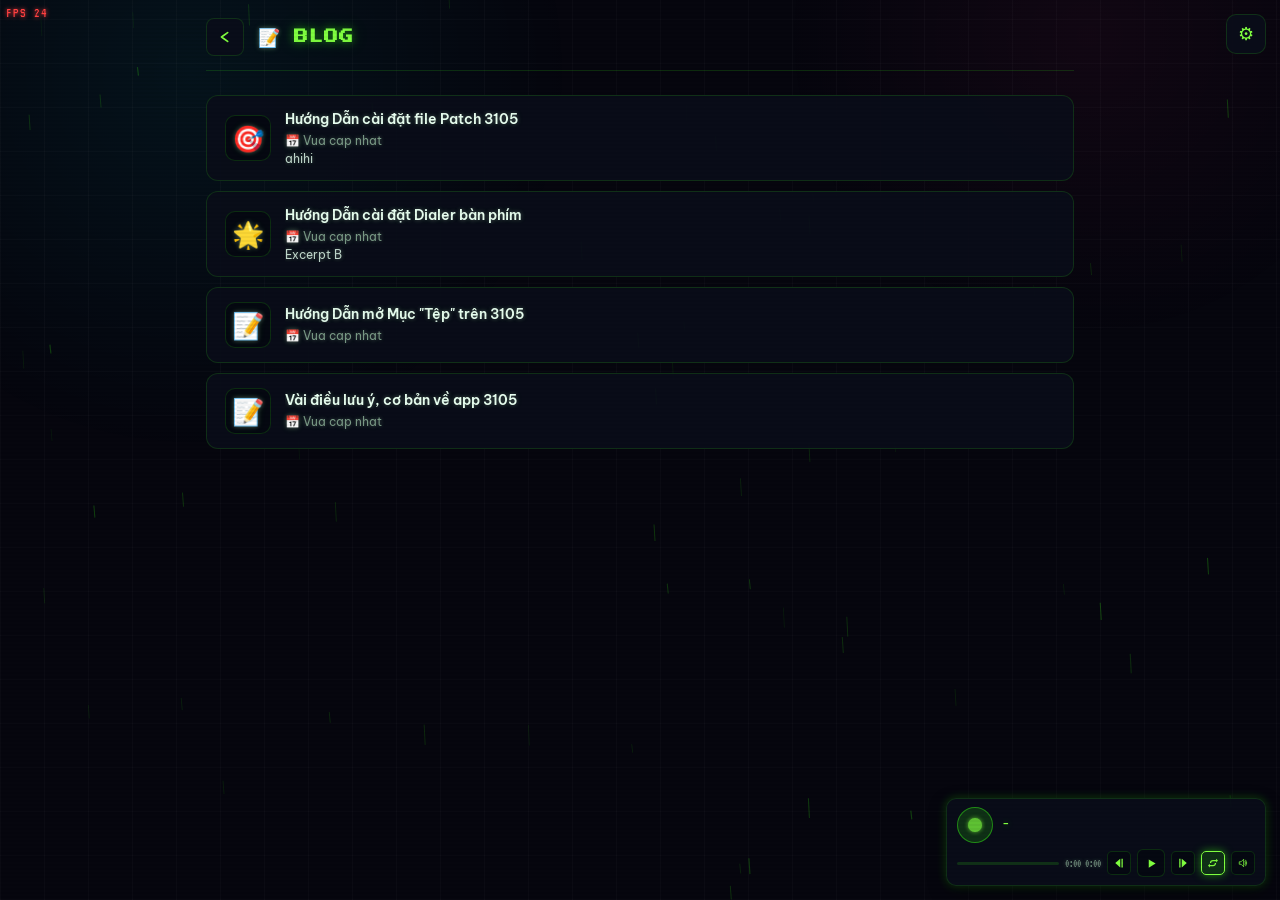
==== public/blog.html @ 77c23a0c "chore: sync local artifacts" ====
<!DOCTYPE html>
<html lang="vi">
<head>
  <base href="./">
  <meta charset="UTF-8" />
  <meta name="viewport" content="width=device-width, initial-scale=1.0" />
  <meta http-equiv="Cache-Control" content="no-store, no-cache, must-revalidate, max-age=0" />
  <title>Blog — 3105 Mod Collection</title>
  <link rel="preconnect" href="https://fonts.googleapis.com" />
  <link href="https://fonts.googleapis.com/css2?family=Press+Start+2P&family=Fira+Code:wght@400;500&family=Be+Vietnam+Pro:wght@300;400;500;600&family=VT323&display=swap" rel="stylesheet" />
  <style>
    /* === FPS overlay widget (đồng bộ style với Front Repo) === */
    #fps-box {
      position: fixed;
      top: 6px;
      left: 6px;
      z-index: 999999;
      padding: 0;
      font-family: 'VT323', 'Fira Code', monospace;
      font-size: 14px;
      line-height: 1;
      color: #39ff14;
      background: transparent;
      border: none;
      pointer-events: none;
      text-shadow: 0 0 4px currentColor;
      letter-spacing: 1px;
      user-select: none;
    }

    /* ============================ CSS VARIABLES ============================ */
    :root {
      --neon: #80ff40;
      --neon-rgb: 57, 255, 20;
      --neon-pink: #ff2d7b;
      --neon-pink-rgb: 255, 45, 123;
      --neon-cyan: #00f0ff;
      --neon-cyan-rgb: 0, 240, 255;
      --neon-yellow: #f0e040;
      --neon-lavender: #b388ff;
      --bg: #06060e;
      --panel: rgba(10, 14, 26, 0.92);
      --panel-alt: rgba(6, 9, 18, 0.96);
      --panel-alpha: 0.92;
      --text: #c0d8cc;
      --text-bright: #e8fff0;
      --muted: #7a9a86;
      --border: rgba(57, 255, 20, 0.15);
      --border-glow: rgba(57, 255, 20, 0.38);
      --shadow: 0 0 14px rgba(0,0,0,0.4), 0 0 28px rgba(var(--neon-rgb),0.08);
    }

    /* ============================ RESET & BASE ============================ */
    *, *::before, *::after { box-sizing: border-box; margin: 0; padding: 0; }
    html { scroll-behavior: smooth; }
    body {
      background: var(--bg);
      color: var(--text);
      font-family: 'Be Vietnam Pro', 'Fira Code', 'Courier New', monospace;
      min-height: 100vh;
      /* text-shadow nhẹ chỉ cho nav/heading; post-body sẽ tự override text-shadow:none */
      text-shadow: 0 0 4px rgba(232,255,240,0.3), 0 0 8px rgba(var(--neon-rgb),0.1);
      overflow-x: hidden;
      position: relative;
    }
    /* Tắt text-shadow cho body khi đang ở chế độ đọc bài viết (post-detail)
       — shadow làm chữ nhỏ 14-16px bị nhòe, khó đọc */
    body.reading-mode { text-shadow: none; }

    /* CRT scanlines */
    body::before {
      content: '';
      position: fixed;
      inset: 0;
      pointer-events: none;
      z-index: 9999;
      background: repeating-linear-gradient(0deg, transparent, transparent 2px, rgba(0, 0, 0, 0.04) 2px, rgba(0, 0, 0, 0.04) 4px);
    }

    /* Background grid */
    body::after {
      content: '';
      position: fixed;
      inset: 0;
      pointer-events: none;
      z-index: 0;
      background:
        repeating-linear-gradient(90deg, rgba(255,255,255,0.025) 0 1px, transparent 1px 44px),
        repeating-linear-gradient(0deg, rgba(255,255,255,0.016) 0 1px, transparent 1px 44px),
        radial-gradient(circle at 15% 8%, rgba(0,240,255,0.06), transparent 28%),
        radial-gradient(circle at 85% 4%, rgba(255,45,123,0.05), transparent 22%);
    }

    /* ============================ RAIN EFFECT ============================ */
    #rain-canvas {
      position: fixed;
      inset: 0;
      pointer-events: none;
      z-index: 1;
    }

    /* ============================ LAYOUT ============================ */
    .page-wrapper {
      position: relative;
      z-index: 2;
      max-width: 900px;
      margin: 0 auto;
      padding: 0 16px 80px;
    }

    /* ============================ HEADER ============================ */
    .page-header {
      display: flex;
      align-items: center;
      gap: 14px;
      padding: 18px 0 14px;
      border-bottom: 1px solid var(--border);
      margin-bottom: 24px;
    }
    .back-btn {
      display: flex;
      align-items: center;
      justify-content: center;
      width: 38px;
      height: 38px;
      border: 1px solid var(--border);
      border-radius: 8px;
      background: var(--panel);
      color: var(--neon);
      cursor: pointer;
      transition: all 0.2s;
      flex-shrink: 0;
      text-decoration: none;
    }
    /* Arrow SVG icon — sits centered inside flex containers. */
    .back-btn .back-arrow,
    .post-back-link .back-arrow {
      display: inline-block;
      flex-shrink: 0;
      color: currentColor;
    }
    /* Tiny nudges for visual baseline alignment with the text next to it. */
    .back-btn .back-arrow { margin-top: -1px; }
    .post-back-link .back-arrow { transform: translateY(1px); }
    .back-btn:hover {
      border-color: var(--neon);
      box-shadow: 0 0 10px rgba(var(--neon-rgb),0.3);
      transform: translateX(-2px);
    }
    .page-title {
      font-family: 'Press Start 2P', monospace;
      font-size: 14px;
      color: var(--neon);
      text-shadow: 0 0 8px rgba(var(--neon-rgb),0.5), 0 0 20px rgba(var(--neon-rgb),0.2);
      letter-spacing: 1px;
    }
    .page-icon {
      font-size: 18px;
      flex-shrink: 0;
    }

    /* ============================ BLOG LIST ============================ */
    .blog-list {
      display: flex;
      flex-direction: column;
      gap: 10px;
    }
    .blog-card {
      display: flex;
      align-items: center;
      gap: 14px;
      padding: 14px 18px;
      background: var(--panel);
      border: 1px solid var(--border);
      border-radius: 12px;
      cursor: pointer;
      transition: all 0.2s;
      text-decoration: none;
      color: inherit;
    }
    .blog-card:hover {
      border-color: var(--border-glow);
      box-shadow: var(--shadow);
      transform: translateX(4px);
      background: rgba(10, 14, 26, 0.98);
    }
    .blog-card-icon {
      font-size: 26px;
      flex-shrink: 0;
      width: 46px;
      height: 46px;
      display: flex;
      align-items: center;
      justify-content: center;
      background: var(--panel-alt);
      border-radius: 10px;
      border: 1px solid var(--border);
    }
    .blog-card-content {
      flex: 1;
      min-width: 0;
    }
    .blog-card-title {
      font-size: 14px;
      font-weight: 600;
      color: var(--text-bright);
      margin-bottom: 5px;
      white-space: nowrap;
      overflow: hidden;
      text-overflow: ellipsis;
    }
    .blog-card-meta {
      display: flex;
      align-items: center;
      gap: 12px;
      font-size: 12px;
      color: var(--muted);
    }
    .blog-card-excerpt {
      font-size: 12px;
      color: var(--text);
      margin-top: 3px;
      white-space: nowrap;
      overflow: hidden;
      text-overflow: ellipsis;
    }
    .blog-card-arrow {
      color: var(--neon);
      font-size: 18px;
      flex-shrink: 0;
      opacity: 0;
      transition: opacity 0.2s;
    }
    .blog-card:hover .blog-card-arrow {
      opacity: 1;
    }

    /* ============================ SINGLE POST ============================ */
    .post-detail {
      background: var(--panel);
      border: 1px solid var(--border);
      border-radius: 14px;
      overflow: hidden;
    }
    .post-header {
      padding: 26px 26px 18px;
      border-bottom: 1px solid var(--border);
      background: linear-gradient(180deg, rgba(var(--neon-rgb),0.04) 0%, transparent 100%);
    }
    .post-title {
      font-family: 'Be Vietnam Pro', 'Fira Code', 'Courier New', monospace;
      font-size: 28px;
      font-weight: 700;
      color: var(--text-bright);
      line-height: 1.35;
      margin-bottom: 10px;
      text-shadow: none;
      letter-spacing: 0.2px;
    }
    .post-meta {
      display: flex;
      align-items: center;
      gap: 14px;
      font-size: 13px;
      font-family: 'Be Vietnam Pro', 'Fira Code', 'Courier New', monospace;
      color: var(--muted);
    }
    .post-back-link {
      display: inline-flex;
      align-items: baseline;
      gap: 6px;
      font-size: 13px;
      font-family: 'Be Vietnam Pro', 'Fira Code', 'Courier New', monospace;
      color: var(--neon);
      text-decoration: none;
      margin-bottom: 14px;
      transition: all 0.2s;
    }
    /* Arrow character ← has descender in fallback fonts that pushes it down —
       pull it up a few pixels so it sits on the same baseline as the text. */
    .post-back-link .back-arrow {
      /* SVG: already styled above. Override the older span version that
         some places might still use. */
      display: inline-block;
      width: 1em;
      line-height: 1;
      transform: translateY(0);
    }
    .post-back-link:hover {
      text-shadow: 0 0 8px rgba(var(--neon-rgb),0.5);
    }
    .post-icon-big {
      font-size: 52px;
      line-height: 1;
      margin-bottom: 14px;
      font-family: 'Be Vietnam Pro', 'Fira Code', 'Courier New', monospace;
    }
      color: var(--muted);
    }
    .post-body {
      padding: 32px 40px 36px;
      line-height: 1.85;
      font-size: 16px;
      font-weight: 400;
      letter-spacing: 0.2px;
      /* KHÔNG dùng text-shadow ở body chính — gây nhòe khó đọc */
      text-shadow: none;
    }
    .post-body > *:first-child { margin-top: 0; }
    .post-body > *:last-child { margin-bottom: 0; }
    /* Khi post.content được paste từ textarea thẳng (không có HTML block),
       text thường bị wrap sát mép trái → bỏ text-indent và cho padding-left
       dư phòng các block chưa được wrap bởi <p> khi user save từ dashboard. */
    .post-body { padding-left: max(40px, 6%); }
    @media (max-width: 600px) {
      .post-body { padding: 22px 18px 26px; }
    }
    .post-body img,
    .post-body figure {
      max-width: 100%;
      height: auto;
      border-radius: 8px;
      border: 1px solid var(--border);
      margin: 18px 0;
      display: block;
    }
    .post-body figure { margin: 22px 0; }
    .post-body figure img { margin: 0; }
    .post-body figcaption {
      margin-top: 8px;
      font-size: 13px;
      color: var(--muted);
      text-align: center;
      font-style: italic;
    }
    .post-body .image-gallery {
      display: grid;
      grid-template-columns: repeat(auto-fit, minmax(220px, 1fr));
      gap: 10px;
      margin: 18px 0;
    }
    .post-body .image-gallery img {
      margin: 0;
      width: 100%;
      object-fit: cover;
      aspect-ratio: 16 / 10;
    }
    .post-hero-img {
      width: 100%;
      max-height: 360px;
      object-fit: cover;
      border-radius: 10px;
      border: 1px solid var(--border);
      margin: 0 0 18px;
      display: block;
      background: var(--panel-alt);
    }
    .post-body h2 {
      color: var(--neon);
      font-size: 19px;
      margin: 28px 0 12px;
      font-weight: 700;
      line-height: 1.35;
      text-shadow: none;
    }
    .post-body h2:first-child { margin-top: 0; }
    .post-body h3 {
      color: var(--neon-cyan);
      font-size: 16px;
      margin: 22px 0 10px;
      font-weight: 600;
      text-shadow: none;
    }
    .post-body h4 {
      color: var(--neon-pink);
      font-size: 15px;
      margin: 18px 0 8px;
      font-weight: 600;
      text-shadow: none;
    }
    .post-body p {
      margin-bottom: 14px;
      color: var(--text-bright);
      text-shadow: none;
    }
    .post-body ul, .post-body ol {
      margin: 12px 0 16px 22px;
    }
    .post-body li {
      margin-bottom: 8px;
      color: var(--text-bright);
      line-height: 1.75;
      text-shadow: none;
    }
    .post-body table {
      width: 100%;
      border-collapse: collapse;
      margin: 16px 0;
      font-size: 14px;
    }
    .post-body th, .post-body td {
      padding: 10px 14px;
      border: 1px solid var(--border);
      text-align: left;
    }
    .post-body th {
      background: rgba(var(--neon-rgb),0.08);
      color: var(--neon);
      font-weight: 600;
    }
    .post-body strong {
      color: var(--neon-yellow);
      font-weight: 600;
    }
    .post-body em {
      color: var(--neon-cyan);
      font-style: italic;
    }
    .post-body a {
      color: var(--neon);
      text-decoration: underline;
      text-underline-offset: 3px;
    }
    .post-body a:hover {
      color: var(--neon-pink);
    }
    .post-body code {
      background: rgba(var(--neon-rgb),0.08);
      color: var(--neon);
      padding: 2px 6px;
      border-radius: 3px;
      font-family: 'Fira Code', 'Courier New', monospace;
      font-size: 14px;
    }
    .post-body pre {
      background: var(--panel-alt);
      border: 1px solid var(--border);
      border-left: 3px solid var(--neon);
      padding: 14px 18px;
      border-radius: 6px;
      overflow-x: auto;
      margin: 14px 0;
    }
    .post-body pre code {
      background: transparent;
      padding: 0;
      color: var(--text-bright);
      font-size: 13px;
    }
    .post-body blockquote {
      border-left: 3px solid var(--neon);
      padding: 10px 16px;
      margin: 14px 0;
      background: rgba(var(--neon-rgb),0.04);
      color: var(--text);
      font-style: italic;
    }

    /* ============================ PAGINATION ============================ */
    .blog-pagination {
      display: flex;
      align-items: center;
      justify-content: center;
      gap: 6px;
      margin-top: 24px;
      padding: 14px;
      border-top: 1px solid var(--border);
    }
    .page-btn {
      min-width: 34px;
      height: 34px;
      display: flex;
      align-items: center;
      justify-content: center;
      padding: 0 10px;
      border: 1px solid var(--border);
      border-radius: 8px;
      background: var(--panel);
      color: var(--text);
      font-size: 12px;
      cursor: pointer;
      transition: all 0.2s;
      text-decoration: none;
    }
    .page-btn:hover, .page-btn.active {
      border-color: var(--neon);
      color: var(--neon);
      box-shadow: 0 0 10px rgba(var(--neon-rgb),0.25);
    }
    .page-btn:disabled {
      opacity: 0.3;
      cursor: not-allowed;
    }

    /* ============================ SETTINGS BUTTON ============================ */
    #settingsBtn {
      position: fixed;
      top: 14px;
      right: 14px;
      z-index: 10000;
      width: 40px;
      height: 40px;
      border: 1px solid var(--border);
      border-radius: 10px;
      background: var(--panel);
      color: var(--neon);
      font-size: 18px;
      cursor: pointer;
      display: flex;
      align-items: center;
      justify-content: center;
      transition: all 0.2s;
    }
    #settingsBtn:hover {
      border-color: var(--neon);
      box-shadow: 0 0 14px rgba(var(--neon-rgb),0.35);
      transform: rotate(30deg);
    }

    /* ============================ SETTINGS MENU ============================ */
    #settingsMenu {
      display: none;
      position: fixed;
      top: 60px;
      right: 14px;
      z-index: 10001;
      width: 250px;
      background: var(--panel);
      border: 1px solid var(--border);
      border-radius: 14px;
      box-shadow: var(--shadow);
      overflow: hidden;
    }
    #settingsMenu.open { display: block; }
    .settings-header {
      display: flex;
      align-items: center;
      justify-content: space-between;
      padding: 12px 14px;
      border-bottom: 1px solid var(--border);
      background: rgba(var(--neon-rgb),0.04);
    }
    .settings-title {
      font-family: 'Press Start 2P', monospace;
      font-size: 12px;
      color: var(--neon);
      text-shadow: 0 0 6px rgba(var(--neon-rgb),0.4);
    }
    .settings-close {
      width: 24px;
      height: 24px;
      border: none;
      background: transparent;
      color: var(--muted);
      cursor: pointer;
      font-size: 14px;
      display: flex;
      align-items: center;
      justify-content: center;
      border-radius: 6px;
      transition: all 0.2s;
    }
    .settings-close:hover {
      color: var(--neon-pink);
      background: rgba(var(--neon-pink-rgb),0.1);
    }
    .settings-body { padding: 6px 0; max-height: 65vh; overflow-y: auto; }
    .settings-group { padding: 10px 14px; border-bottom: 1px solid var(--border); }
    .settings-group:last-child { border-bottom: none; }
    .settings-label {
      display: block;
      font-size: 12px;
      font-weight: 600;
      color: var(--text-bright);
      margin-bottom: 8px;
      text-transform: uppercase;
      letter-spacing: 0.5px;
    }
    .settings-row {
      display: flex;
      align-items: center;
      justify-content: space-between;
      margin-bottom: 8px;
    }
    .settings-row:last-child { margin-bottom: 0; }
    .settings-row-label { font-size: 12px; color: var(--text); }
    .theme-grid { display: grid; grid-template-columns: repeat(4, 1fr); gap: 7px; }
    .theme-btn {
      height: 34px;
      border: 2px solid transparent;
      border-radius: 7px;
      cursor: pointer;
      transition: all 0.2s;
    }
    .theme-btn:hover { transform: scale(1.05); }
    .theme-btn.active { border-color: var(--neon); box-shadow: 0 0 10px rgba(var(--neon-rgb),0.3); }
    input[type="range"] {
      width: 100%;
      height: 5px;
      -webkit-appearance: none;
      appearance: none;
      background: rgba(255,255,255,0.1);
      border-radius: 3px;
      outline: none;
    }
    input[type="range"]::-webkit-slider-thumb {
      -webkit-appearance: none;
      width: 15px;
      height: 15px;
      border-radius: 50%;
      background: var(--neon);
      cursor: pointer;
      box-shadow: 0 0 8px rgba(var(--neon-rgb),0.5);
    }
    .toggle-switch { position: relative; width: 42px; height: 22px; flex-shrink: 0; }
    .toggle-switch input { opacity: 0; width: 0; height: 0; }
    .toggle-slider {
      position: absolute;
      inset: 0;
      background: rgba(255,255,255,0.08);
      border: 1px solid var(--border);
      border-radius: 11px;
      cursor: pointer;
      transition: all 0.2s;
    }
    .toggle-slider::before {
      content: '';
      position: absolute;
      width: 16px;
      height: 16px;
      left: 2px;
      top: 2px;
      background: var(--muted);
      border-radius: 50%;
      transition: all 0.2s;
    }
    .toggle-switch input:checked + .toggle-slider {
      background: rgba(var(--neon-rgb),0.2);
      border-color: var(--neon);
    }
    .toggle-switch input:checked + .toggle-slider::before {
      transform: translateX(20px);
      background: var(--neon);
      box-shadow: 0 0 8px rgba(var(--neon-rgb),0.5);
    }

    /* ============================ NOW PLAYING (blog page mini player) ============================ */
    #mpPlayer {
      position: fixed;
      bottom: 14px;
      right: 14px;
      z-index: 9500;
      display: none;
      flex-direction: column;
      gap: 6px;
      padding: 8px 10px;
      background: var(--panel);
      border: 1px solid var(--border);
      border-radius: 10px;
      box-shadow: 0 6px 18px rgba(0,0,0,0.4), 0 0 10px rgba(var(--neon-rgb), 0.25);
      font-family: 'VT323', monospace;
      color: var(--text);
      min-width: 320px;
      max-width: 380px;
    }
    #mpPlayer:not(.hide) { display: flex; }
    /* 2 rows */
    #mpPlayer .mp-row { display: flex; align-items: center; gap: 8px; }
    #mpPlayer .mp-row-top { gap: 10px; }
    #mpPlayer .mp-row-bot { gap: 6px; }
    /* Disc (vuông cover) — lớn để nổi bật */
    #mpPlayer .mp-disc {
      width: 36px; height: 36px;
      border-radius: 50%;
      background: rgba(var(--neon-rgb), 0.15);
      background-size: cover; background-position: center;
      flex-shrink: 0;
      border: 1px solid rgba(var(--neon-rgb), 0.45);
      position: relative;
      overflow: hidden;
    }
    #mpPlayer .mp-disc::after {
      content: '';
      position: absolute; inset: 30%;
      border-radius: 50%;
      background: var(--neon);
      box-shadow: 0 0 4px var(--neon);
      opacity: 0.7;
      transition: opacity 0.2s;
    }
    #mpPlayer .mp-disc.has-image::after { opacity: 0; }
    #mpPlayer .mp-disc.has-image { border-color: rgba(var(--neon-rgb), 0.7); }
    #mpPlayer.playing .mp-disc { animation: mp-spin 6s linear infinite; }
    @keyframes mp-spin { from { transform: rotate(0deg); } to { transform: rotate(360deg); } }
    /* Info (name + artist) — row 1, còn lại flex */
    #mpPlayer .mp-info { display: flex; flex-direction: column; min-width: 0; line-height: 1.1; flex: 1; }
    #mpPlayer .mp-name {
      font-size: 14px; color: var(--neon);
      text-shadow: 0 0 6px rgba(var(--neon-rgb), 0.4);
      overflow: hidden; text-overflow: ellipsis; white-space: nowrap;
    }
    #mpPlayer .mp-meta {
      font-size: 11px; color: var(--muted);
      overflow: hidden; text-overflow: ellipsis; white-space: nowrap;
    }
    /* Progress bar — row 2, có flex:1 để dãn ra */
    #mpPlayer .mp-bar {
      flex: 1;
      height: 3px;
      background: rgba(var(--neon-rgb), 0.15);
      border-radius: 2px; overflow: hidden;
      flex-shrink: 1;
      min-width: 40px;
    }
    #mpPlayer .mp-bar-fill {
      height: 100%; width: 0;
      background: var(--neon);
      transition: width 0.2s linear;
    }
    #mpPlayer .mp-time {
      font-size: 11px; color: var(--muted);
      white-space: nowrap;
      flex-shrink: 0;
      font-variant-numeric: tabular-nums;
    }
    #mpPlayer .mp-btn {
      width: 24px; height: 24px;
      background: var(--panel-alt);
      border: 1px solid var(--border);
      color: var(--neon);
      border-radius: 5px;
      cursor: pointer;
      display: inline-flex; align-items: center; justify-content: center;
      font-size: 10px; line-height: 1;
      font-family: inherit;
      transition: all 0.15s;
      flex-shrink: 0;
      padding: 0;
    }
    /* Play button (chính) — to hơn */
    #mpPlayer .mp-btn:not(.mp-btn-mini) {
      width: 28px; height: 28px;
      border-radius: 6px;
    }
    #mpPlayer .mp-btn:hover { border-color: var(--neon); box-shadow: 0 0 6px rgba(var(--neon-rgb), 0.4); }
    #mpPlayer .mp-btn[aria-pressed="true"] {
      background: rgba(var(--neon-rgb), 0.15);
      border-color: var(--neon);
      box-shadow: 0 0 8px rgba(var(--neon-rgb), 0.5);
    }
    #mpPlayer .mp-btn svg { width: 10px; height: 10px; fill: currentColor; display: block; }
    #mpPlayer .mp-btn:not(.mp-btn-mini) svg { width: 11px; height: 11px; }
    #mpVolumePanel {
      display: none;
      position: absolute;
      bottom: 100%;
      right: 0;
      margin-bottom: 6px;
      background: var(--panel);
      border: 1px solid var(--border);
      border-radius: 8px;
      box-shadow: 0 4px 14px rgba(0,0,0,0.4);
      padding: 6px 10px;
      min-width: 140px;
      z-index: 9600;
      flex-direction: row;
      align-items: center;
      gap: 6px;
    }
    #mpVolumePanel input[type="range"] {
      flex: 1;
      width: 100px;
      height: 4px;
      -webkit-appearance: none;
      appearance: none;
      background: rgba(var(--neon-rgb), 0.2);
      border-radius: 2px;
      outline: none;
    }
    #mpVolumePanel input[type="range"]::-webkit-slider-thumb {
      -webkit-appearance: none;
      width: 12px; height: 12px;
      border-radius: 50%;
      background: var(--neon);
      cursor: pointer;
      box-shadow: 0 0 6px rgba(var(--neon-rgb), 0.6);
    }
    #mpVolumeRange::-moz-range-thumb {
      width: 12px; height: 12px;
      border-radius: 50%;
      background: var(--neon);
      border: none;
      cursor: pointer;
    }
    #mpVolumeVal {
      font-family: 'VT323', monospace;
      font-size: 13px;
      color: var(--neon);
      min-width: 24px;
      text-align: right;
    }
    /* Show #mpPlayer when blog_audio.js has initialized */
    body.audio-ready #mpPlayer { display: flex !important; }

    #overlay { display: none; position: fixed; inset: 0; z-index: 9998; background: transparent; }
    #overlay.active { display: block; }
  </style>
<script>window.PUBLIC_REPO_SLUG = "demo";
window.PUBLIC_REPO_DATA = {"schemaVersion": 1, "identifier": "com.owen.mod", "name": "Owen Custom Repository", "description": "🎮 Kho lưu trữ các bản tùy chỉnh & tiện ích iOS của Owen. 🔥 Cập nhật thường xuyên ❤️ @owenindahouse", "icon": "assets/icon/repo-icon.png", "accentColor": "#FF3B30", "_shared_screens": ["assets/preview/preview-first.png", "assets/preview/preview-second.png", "assets/preview/preview-third.png", "assets/preview/preview-fourth.png"], "_shared_os_rules": [{"minimum": "17.0", "maximum": "18.7.1"}, {"minimum": "26.0", "maximum": "26.6.1"}, {"minimum": "27.0", "maximum": "27.0"}], "packages": [{"identifier": "owen-trial", "name": "PUBG Ver 4.6 Bản VNG Fixed", "author": "@owenindahouse", "version": "1.0.0", "summary": "✨ Pubg • Bản dùng thử • Trải nghiệm tính năng nâng cao", "password": "2752", "category": "Customization", "tags": ["CUSTOM"], "publishedAt": "2026-09-12T19:33:16.000Z", "icon": "assets/icon/test.png", "banner": "assets/banner/banner_new.png", "screenshots": ["assets/preview/preview-first.png", "assets/preview/preview-second.png", "assets/preview/preview-third.png", "assets/preview/preview-fourth.png"], "download": "packages/PATCH_FREE_V2_VNG.3105", "sha256": "AE94A6651B6121A1CB824A602E1246AE3EDEF4D4D6A90AFEBDCC1700E70E7F7B", "size": 3598855, "supportedOS": [{"minimum": "17.0", "maximum": "18.7.1"}], "featured": true, "isPrivate": false, "description": "🔥 PUBG CUSTOM FREE\n\n✨ TÍNH NĂNG\n\n• Bộ Skin tùy chỉnh\n• Hỗ trợ ngắm & tùy chỉnh súng\n• Dễ Dàng Cài Đặt\n• Thường Xuyên Cập Nhật\n\n⚠️ LƯU Ý QUAN TRỌNG\n\n• Hãy xóa gói tùy chỉnh cũ trước khi áp dụng.\n• Nên sao lưu dữ liệu trước khi cài đặt.\n\n💬 HỖ TRỢ\n\nNếu gặp bất kỳ vấn đề nào, hãy liên hệ @owenindahouse.\nhttps://t.me/owenindahouse_repo để nhận thông báo mới nhất khi update lên app\nHoặc liên hệ admin Mod @Thanhdat1690.\n\n❤️ Chúc bạn chơi game vui vẻ và hãy đón chờ những bản cập nhật tiếp theo!\n", "changelog": "🎉 v1.0.0 — Phát hành lần đầu\n\n✨ Bản thử nghiệm công khai đầu tiên\n\n🛠️ Vui lòng báo lỗi cho @owenindahouse nếu gặp sự cố\n\n⚠️ Đây là phiên bản thử nghiệm ban đầu và có thể vẫn còn một số lỗi.\n"}, {"identifier": "owen-002", "name": "CUSTOM HDR & 120FPS", "author": "@owenindahouse", "version": "1.0.0", "summary": "✨chỉ dành cho người dùng VIỆT NAM - Only for VNG", "password": "2752", "category": "Enhancement", "tags": ["DISPLAY"], "icon": "assets/icon/hdr_120-ngong.png", "banner": "assets/banner/banner.png", "screenshots": ["assets/hdr_120/after.png", "assets/hdr_120/before.png"], "download": "packages/HDR_120FPS.3105", "sha256": "C6A6D2A32925B1BC8F844A3736DE7E3056EE06935E49836F1C89132A25851372", "size": 8200, "supportedOS": [{"minimum": "17.0", "maximum": "18.7.1"}, {"minimum": "26.0", "maximum": "26.6.1"}, {"minimum": "27.0", "maximum": "27.0"}], "featured": true, "isPrivate": false, "description": "⚡ TÙY CHỈNH HIỂN THỊ\n\n⚠️ LƯU Ý QUAN TRỌNG\n\n• Sau khi áp dụng gói vào game không được thay đổi phần ĐỒ HỌA.\n• Muốn về gốc chỉ cần thay đổi ĐỒ HỌA.\n\n💬 HỖ TRỢ\n\nNếu gặp bất kỳ vấn đề nào, hãy liên hệ @owenindahouse.\nhttps://t.me/owenindahouse_repo để nhận thông báo mới nhất khi update lên app\nHoặc liên hệ admin Mod @Thanhdat1690.\n\n❤️ Chúc bạn chơi game vui vẻ và đón chờ những bản cập nhật tiếp theo!\n", "changelog": "🛠️ Vui lòng báo lỗi cho @owenindahouse nếu gặp sự cố. "}, {"identifier": "owen-003", "name": "PUBG Ver 4.6 CUSTOM FOR GLOBAL Fixed", "author": "@owenindahouse", "version": "1.0.0", "summary": "✨ ADVANCED CUSTOM FOR GLOBAL", "password": "2752", "category": "Customization", "tags": ["CUSTOM"], "icon": "assets/icon/global-pubg_global.png", "banner": "assets/banner/banner_new.png", "screenshots": ["assets/preview/preview-first.png", "assets/preview/preview-second.png", "assets/preview/preview-third.png", "assets/preview/preview-fourth.png"], "download": "packages/PATCH_FREE_V2_GLOBAL.3105", "sha256": "059EAA2851EA9C73F7DFC5CFA8273831E4AB42618B64E2AEE5F552111C05DED9", "size": 3598853, "supportedOS": [{"minimum": "17.0", "maximum": "18.7.1"}], "featured": false, "isPrivate": false, "description": "💎 ADVANCED CUSTOM BUILD\n\n╭──────────────────╮\n ✨ FEATURES\n╰──────────────────╯\n\n🔥 Online Compatibility\n🎯 Aim Assistance\n👁️ iPad View\n🚗 Vehicle Enhancement\n⚡ Additional Features\n\n╭──────────────────╮\n ⚠️ IMPORTANT\n╰──────────────────╯\n\n• Remove any previous customization package before applying.\n• Backup your game data before installation.\n\n╭──────────────────╮\n 💬 SUPPORT\n╰──────────────────╯\n\n@owenindahouse\nhttps://t.me/owenindahouse_repo để nhận thông báo mới nhất khi update lên app\nadmin Mod @Thanhdat1690.\n", "changelog": "╭──────────────────╮\n 🚀 FUTURE UPDATE\n╰──────────────────╯\n\n✨ Many new features will be added.\n🔄 Continuous updates and optimizations in future releases.\n\n❤️ Thank you for your support!\n"}, {"identifier": "owen-004", "name": "💫 PUBG Ver 4.6 CUSTOM FOR KR Fixed", "author": "@owenindahouse", "version": "1.0.0", "summary": "✨ ADVANCED CUSTOM 4 KR", "password": "2752", "category": "Customization", "tags": ["CUSTOM"], "icon": "assets/icon/kr-pubg_kr.png", "banner": "assets/banner/banner_new.png", "screenshots": ["assets/preview/preview-first.png", "assets/preview/preview-second.png", "assets/preview/preview-third.png", "assets/preview/preview-fourth.png"], "download": "packages/PATCH_FREE_V2_KR.3105", "sha256": "9EB3B5718382D11973D0FDD1C0E859E9FDAA06B75AD92730A90229A90286BA97", "size": 3598854, "supportedOS": [{"minimum": "17.0", "maximum": "18.7.1"}], "featured": false, "isPrivate": false, "description": "💎 ADVANCED CUSTOM BUILD\n\n╭──────────────────╮\n ✨ FEATURES\n╰──────────────────╯\n\n🔥 Online Compatibility\n🎯 Aim Assistance\n👁️ iPad View\n🚗 Vehicle Enhancement\n⚡ Additional Features\n\n╭──────────────────╮\n ⚠️ IMPORTANT\n╰──────────────────╯\n\n• Remove any previous customization package before applying.\n• Backup your game data before installation.\n\n╭──────────────────╮\n 💬 SUPPORT\n╰──────────────────╯\n\n@owenindahouse\nhttps://t.me/owenindahouse_repo Group Repo Owen\n@Thanhdat1690.\n", "changelog": "╭──────────────────╮\n 🚀 FUTURE UPDATE\n╰──────────────────╯\n\n✨ Many new features will be added.\n🔄 Continuous updates and optimizations in future releases.\n\n❤️ Thank you for your support!\n"}, {"identifier": "owen-005", "name": "Classical Dialer", "author": "@owenindahouse", "version": "1.0.0", "summary": "✨ Giao diện bàn phím cổ điển • Classic Dialer", "category": "Customization", "tags": ["Dialer"], "icon": "assets/icon/Classic_dialer.png", "banner": "assets/banner/banner.png", "screenshots": ["assets/dialer/Classic_dialer/Classic_dialer.png", "assets/dialer/Classic_dialer/dark.png", "assets/dialer/Classic_dialer/light.png", "assets/dialer/Classic_dialer/pass.png"], "download": "packages/Classical_dialer.3105pass", "sha256": "3557A840CF720126142E7EE07AEC5AA10754AEE6F59DE7ABF66807195D1C85C3", "size": 829136, "supportedOS": [{"minimum": "17.0", "maximum": "18.7.1"}, {"minimum": "26.0", "maximum": "26.6.1"}, {"minimum": "27.0", "maximum": "27.0"}], "featured": true, "isPrivate": false, "description": "✨ TÍNH NĂNG NỔI BẬT / FEATURES\n\n• Giao diện bàn phím gọi điện mang phong cách hoài cổ.\n• Thiết kế tối giản, phím bấm rõ ràng và dễ nhìn.\n• Tương thích tốt với chế độ sáng/tối (Light/Dark mode).\n\n⚠️ LƯU Ý QUAN TRỌNG / IMPORTANT NOTES\n\n• Hãy mở bàn phím điện thoại lên trước và nhấn 1 vài phím\n• Sau đó, vào 3105 mở Setting ở góc bên phải trên cùng\n• Nhấn vào mục \"Lấy dữ liệu Dialer\" -> hiện Đã lấy\n• Quay lại mục đã cài, nhấn vào Dialer đã tải về chọn \"Áp dụng Dialer\"\n• Muốn quay về mặc định thì nhấn \"Khôi phục Dialer gốc\"\n───────────────\n• First, open your phone's dialpad and press a few keys.\n• Then, open the 3105 app and tap Settings in the top-right corner.\n• Tap on \"Fetch Dialer Data\" -> it will display \"Fetched\" (or \"Data Fetched\").\n• Go back to the installed items section, select the downloaded Dialer, and tap \"Apply Dialer\".\n• To return to the default look, simply tap \"Restore Original Dialer\".\n\n💬 HỖ TRỢ / SUPPORT\n\nNếu gặp bất kỳ vấn đề nào về hiển thị, hãy liên hệ @owenindahouse.\nContact me @owenindahouse if you encounter any display issues.\nhttps://t.me/owenindahouse_repo Group Repo Owen\n❤️ Cảm ơn bạn đã sử dụng. Đừng quên đón chờ những bản cập nhật tiếp theo!\nThank you for using this theme. Stay tuned for future updates!\n", "changelog": "🎉 v1.0.0 — Phát hành lần đầu."}, {"identifier": "owen-006", "name": "Basic B&W Circle Dialer", "author": "@owenindahouse", "version": "1.0.0", "summary": "✨ Giao diện Vòng Cơ bản • Circle Cover Dialer", "category": "Customization", "tags": ["Dialer"], "publishedAt": "2026-09-02T09:00:00.000Z", "icon": "assets/icon/Basic_Circle.png", "banner": "assets/banner/banner.png", "screenshots": ["assets/dialer/Basic_Circle/bs_dark.png", "assets/dialer/Basic_Circle/bs_light.png", "assets/dialer/Basic_Circle/bs_pass.png"], "download": "packages/Basic_CircleB&W.3105pass", "sha256": "BA91799564D04544CFF874C897273037AA4717456A93B7A70798CBEFEE97AAF8", "size": 406950, "supportedOS": [{"minimum": "17.0", "maximum": "18.7.1"}, {"minimum": "26.0", "maximum": "26.6.1"}, {"minimum": "27.0", "maximum": "27.0"}], "featured": true, "isPrivate": false, "description": "✨ TÍNH NĂNG NỔI BẬT / FEATURES\n\n• Giao diện bàn phím gọi điện mang phong Tối giản, hiện đại.\n• Thiết kế tối giản, phím bấm rõ ràng và dễ nhìn.\n• Tương thích tốt với chế độ sáng/tối (Light/Dark mode).\n\n⚠️ LƯU Ý QUAN TRỌNG / IMPORTANT NOTES\n\n• Hãy mở bàn phím điện thoại lên trước và nhấn 1 vài phím\n• Sau đó, vào 3105 mở Setting ở góc bên phải trên cùng\n• Nhấn vào mục \"Lấy dữ liệu Dialer\" -> hiện Đã lấy\n• Quay lại mục đã cài, nhấn vào Dialer đã tải về chọn \"Áp dụng Dialer\"\n• Muốn quay về mặc định thì nhấn \"Khôi phục Dialer gốc\"\n───────────────\n• First, open your phone's dialpad and press a few keys.\n• Then, open the 3105 app and tap Settings in the top-right corner.\n• Tap on \"Fetch Dialer Data\" -> it will display \"Fetched\" (or \"Data Fetched\").\n• Go back to the installed items section, select the downloaded Dialer, and tap \"Apply Dialer\".\n• To return to the default look, simply tap \"Restore Original Dialer\".\n\n💬 HỖ TRỢ / SUPPORT\n\nNếu gặp bất kỳ vấn đề nào về hiển thị, hãy liên hệ @owenindahouse.\nContact me @owenindahouse if you encounter any display issues.\nhttps://t.me/owenindahouse_repo Group Repo Owen\n❤️ Cảm ơn bạn đã sử dụng. Đừng quên đón chờ những bản cập nhật tiếp theo!\nThank you for using this theme. Stay tuned for future updates!\n", "changelog": "🎉 v1.0.0 — Phát hành lần đầu."}, {"identifier": "owen-007", "name": "Dual Horizontal Dialer", "author": "@owenindahouse", "version": "1.0.0", "summary": "✨ Giao diện Bình Mình và Hoàng Hôn • DayBreak Dialer", "category": "Customization", "tags": ["Dialer"], "icon": "assets/icon/dual_horizon.png", "banner": "assets/banner/banner.png", "screenshots": ["assets/preview/preview-first.png", "assets/preview/preview-second.png", "assets/preview/preview-third.png", "assets/preview/preview-fourth.png"], "download": "packages/Dual_Horizon.3105pass", "sha256": "48807D528F2CF645C6B726A911C242FE4E826295C9076E1660D9C5D4788229EB", "size": 928132, "supportedOS": [{"minimum": "17.0", "maximum": "18.7.1"}, {"minimum": "26.0", "maximum": "26.6.1"}, {"minimum": "27.0", "maximum": "27.0"}], "featured": true, "isPrivate": false, "description": "✨ TÍNH NĂNG NỔI BẬT / FEATURES\n\n• Giao diện bàn phím gọi điện mang phong cách Bình minh và chiều tà.\n• Thiết kế tối giản, phím bấm rõ ràng và dễ nhìn.\n• Tương thích tốt với chế độ sáng/tối (Light/Dark mode).\n\n⚠️ LƯU Ý QUAN TRỌNG / IMPORTANT NOTES\n\n• Hãy mở bàn phím điện thoại lên trước và nhấn 1 vài phím\n• Sau đó, vào 3105 mở Setting ở góc bên phải trên cùng\n• Nhấn vào mục \"Lấy dữ liệu Dialer\" -> hiện Đã lấy\n• Quay lại mục đã cài, nhấn vào Dialer đã tải về chọn \"Áp dụng Dialer\"\n• Muốn quay về mặc định thì nhấn \"Khôi phục Dialer gốc\"\n───────────────\n• First, open your phone's dialpad and press a few keys.\n• Then, open the 3105 app and tap Settings in the top-right corner.\n• Tap on \"Fetch Dialer Data\" -> it will display \"Fetched\" (or \"Data Fetched\").\n• Go back to the installed items section, select the downloaded Dialer, and tap \"Apply Dialer\".\n• To return to the default look, simply tap \"Restore Original Dialer\".\n\n💬 HỖ TRỢ / SUPPORT\n\nNếu gặp bất kỳ vấn đề nào về hiển thị, hãy liên hệ @owenindahouse.\nContact me @owenindahouse if you encounter any display issues.\nhttps://t.me/owenindahouse_repo Group Repo Owen\n❤️ Cảm ơn bạn đã sử dụng. Đừng quên đón chờ những bản cập nhật tiếp theo!\nThank you for using this theme. Stay tuned for future updates!\n", "changelog": "🎉 v1.0.0 — Phát hành lần đầu."}, {"identifier": "owen-009", "name": "Phụ Nữ Gất iu Dialer", "author": "@owenindahouse", "version": "1.0.0", "summary": "✨ Giao diện phím Hồng Pinkchilling • Pink Dialer", "category": "Customization", "tags": ["Dialer"], "publishedAt": "2026-09-06T11:00:00.000Z", "icon": "assets/icon/F&B_pink.png", "banner": "assets/banner/banner.png", "screenshots": ["assets/dialer/B&F_Pink/B&F_dark.png", "assets/dialer/B&F_Pink/B&F_light.png"], "download": "packages/Flower&Butterfly_Pink.3105pass", "sha256": "57EDB20E5572705C4A822F26DF41AC44EF95FAA52757DE0A6CDD836BA3BD67D1", "size": 1052199, "supportedOS": [{"minimum": "17.0", "maximum": "18.7.1"}, {"minimum": "26.0", "maximum": "26.6.1"}, {"minimum": "27.0", "maximum": "27.0"}], "featured": true, "isPrivate": false, "description": "✨ TÍNH NĂNG NỔI BẬT / FEATURES\n\n• Giao diện bàn phím gọi điện mang phong cách PinkPink.\n• Thiết kế nổi bật, phím bấm rõ ràng và dễ nhìn.\n• Tương thích tốt với chế độ sáng/tối (Light/Dark mode).\n\n⚠️ LƯU Ý QUAN TRỌNG / IMPORTANT NOTES\n\n• Hãy mở bàn phím điện thoại lên trước và nhấn 1 vài phím\n• Sau đó, vào 3105 mở Setting ở góc bên phải trên cùng\n• Nhấn vào mục \"Lấy dữ liệu Dialer\" -> hiện Đã lấy\n• Quay lại mục đã cài, nhấn vào Dialer đã tải về chọn \"Áp dụng Dialer\"\n• Muốn quay về mặc định thì nhấn \"Khôi phục Dialer gốc\"\n───────────────\n• First, open your phone's dialpad and press a few keys.\n• Then, open the 3105 app and tap Settings in the top-right corner.\n• Tap on \"Fetch Dialer Data\" -> it will display \"Fetched\" (or \"Data Fetched\").\n• Go back to the installed items section, select the downloaded Dialer, and tap \"Apply Dialer\".\n• To return to the default look, simply tap \"Restore Original Dialer\".\n\n💬 HỖ TRỢ / SUPPORT\n\nNếu gặp bất kỳ vấn đề nào về hiển thị, hãy liên hệ @owenindahouse.\nContact me @owenindahouse if you encounter any display issues.\nhttps://t.me/owenindahouse_repo Group Repo Owen\n❤️ Cảm ơn bạn đã sử dụng. Đừng quên đón chờ những bản cập nhật tiếp theo!\nThank you for using this theme. Stay tuned for future updates!\n", "changelog": "🎉 v1.0.0 — Phát hành lần đầu."}, {"identifier": "owen-001", "name": "PUBG ALL IN ONE Ver4.6  (VNG,KR,GL)", "author": "@owenindahouse", "version": "4.6.0", "summary": "1 Patch dùng được cho 3 server/ 1 Patch for 3 Server", "password": "0604", "category": "Customization", "tags": ["CUSTOM"], "publishedAt": "2026-09-12T19:42:16.000Z", "icon": "assets/icon/New_ver46/new_4_6.png", "banner": "assets/banner/banner_new.png", "screenshots": ["assets/preview/preview-first.png", "assets/preview/preview-second.png", "assets/preview/preview-third.png", "assets/preview/preview-fourth.png"], "download": "packages/PATCH_V2_FREE_3_SERVER.3105", "sha256": "8CA9141683C9BBE4CDF372736B6A5A26E34FEFDD20B482BA201693E6011F76AB", "size": 3599691, "supportedOS": [{"minimum": "17.0", "maximum": "18.7.1"}], "featured": true, "isPrivate": false, "description": "ĐÃ UPDATED LẠI FILE, MỌI NGƯỜI CÓ THỂ CÀI ĐẶT HOẶC UPDATE ĐỂ TẢI XUỐNG FILE MỚI\nHAS BEEN UPDATED NEW FILE, PLS INSTALL OR PRESS UPDATE BUTTON TO DOWNLOAD NEW FILE\n\n🔥1 Patch chơi được cả 3 server VNG - GLOBAL - KR\n🔥1 Patch For 3 server VNG - GLOBAL - KR\n\n     🔥Chỉ việc áp dụng patch là xong, không cần tải 3 patch khác nhau.\n     🔥 Bypass Online \n     🎯 Hỗ trợ ngắm tùy chỉnh/ Aim Bot\n     👁️ iPad View\n     🚗 Tùy chỉnh tốc độ xe/ increase Speed Car\n     ⚡ Nhiều tính năng nâng cao khác/ More another Feature\n     \n     \n     ╭──────────────────╮\n      ⚠️ LƯU Ý QUAN TRỌNG\n     ╰──────────────────╯\n     \n     • Hãy xóa gói mod cũ,clear data trước khi áp dụng.\n     • Nên sao lưu dữ liệu trước khi cài đặt.\n     \n     ╭──────────────────╮\n      💬 HỖ TRỢ\n     ╰──────────────────╯\n     \n     @owenindahouse\nhttps://t.me/owenindahouse_repo Group Repo Owen\nadmin mod: @Thanhdat1690\n     \n❤️ Cảm ơn bạn đã ủng hộ!\n", "changelog": "🎉 v4.6.0 — Phiên bản 4.6 mới nhất đã được cập nhật"}, {"identifier": "owen-000", "name": "TEST", "author": "@owenindahouse", "version": "1.0.0", "summary": "✨ Pubg • Bản dùng thử • Trải nghiệm tính năng nâng cao", "password": "2752", "category": "Customization", "tags": ["CUSTOM"], "publishedAt": "2026-09-16T09:04:37.000Z", "icon": "assets/icon/zakaryaxOwen_logo.png", "banner": "assets/banner/banner_new.png", "screenshots": ["assets/preview/preview-first.png", "assets/preview/preview-second.png", "assets/preview/preview-third.png", "assets/preview/preview-fourth.png"], "download": "packages/PATCH_COOP_ZAKARYA_-_OWEN_2.3105", "sha256": "E7B705EF7AC4CEE4324C5B0D9E702A86124920ACE92B490EA830F4721B84416F", "size": 86610, "supportedOS": [{"minimum": "17.0", "maximum": "18.7.1"}, {"minimum": "26.0", "maximum": "26.6.1"}, {"minimum": "27.0", "maximum": "27.0"}], "featured": true, "isPrivate": false, "description": "téttt", "changelog": "🎉 v1.0.0 — Phát hành lần đầu"}], "blog": [{"id": 1, "icon": "🎯", "title": "Hướng Dẫn cài đặt file Patch 3105", "date": "Vua cap nhat", "excerpt": "ahihi", "content": "<p></p><h2>Các bước cài đặt file 3105</h2><h3>Bước 1: </h3><p>Mở ứng dụng 3105 và vào mục \"Đã cài\"</p><h3>Bước 2: </h3><p>Nhấn vào dấu \"+\" bên góc phải ứng dụng 3105 và chọn \"nhập 3105\"</p><h3>Bước 3: </h3><p>Chọn file patch 3105 đã tải về và bấm \"Mở\"</p><h3>Bước 4: </h3><p>Chọn vào file Patch vừa nhập, nhấn \"áp dụng Patch\"</p><p><strong>Lưu ý:</strong> Hãy khôi phục gốc và xóa patch cũ trước khi áp dụng patch mới.</p><p></p>", "image": "", "images": []}, {"id": 2, "icon": "🌟", "title": "Hướng Dẫn cài đặt Dialer bàn phím", "date": "Vua cap nhat", "excerpt": "Excerpt B", "content": "<p></p><h2>Các bước cài đặt bàn phím trên 3105</h2><h3>Bước 1: </h3><p>Ở Trang chủ của ứng dụng 3105, nhấn vào nút cài đặt (hình bánh răng) góc phải.</p><h3>Bước 2: </h3><p>Một Popup sẽ hiện ra và hãy kéo xuống đến Dialer, sau đó nhấn vào \"Lấy dữ liệu Dialer\"</p><h3>Bước 3: </h3><p>Nếu thành công sẽ hiện dấu tick xanh với dòng chữ \"Đã lấy\", sau đó nhấn \"Xong\"</p><h3>Bước 4: </h3><p>Nếu không thành công hãy ra mở bàn phím cuộc gọi trên iPhone và nhấn một vài phím, sau đó quay lại bước 2.</p><h3>Bước 5: </h3><p>Vào phần Nguồn và chọn bản Dialer mà mình thích ở các Repo, sau đó nhấn \"Cài đặt\".</p><h3>Bước 6: </h3><p>Vào phần Đã cài, nhấn vào patch Dialer mới được tải xuống, áp dụng Patch và kiểm tra kết quả.</p><p><strong>Lưu ý:</strong> Với các file 3105pass riêng lẻ hãy cài đặt theo cách thủ công (xem Blog Hướng dẫn cài đặt file 3105).</p><p></p>", "image": "", "images": [], "hidden": false}, {"id": 3, "icon": "📝", "title": "Hướng Dẫn mở Mục \"Tệp\" trên 3105", "date": "Vua cap nhat", "excerpt": "", "content": "<p></p><h2>Các bước mở mục Tệp trên 3105</h2><h3>Bước 1: </h3><p>Tại trang chủ của ứng dụng 3105, chọn vào bánh răng góc phải trên cùng của ứng dụng.</p><h3>Bước 2: </h3><p>Nhấn vào \"Cài đặt\", sau đó bật tính năng \"Tùy chọn nhà phát triển\", bấm \"Xong\".</p><p> Từ giờ các bạn đã có thể truy cập vào sandbox các ứng dụng thông qua \"Tệp\"</p><p></p>", "image": "", "images": [], "hidden": false}, {"id": 4, "icon": "📝", "title": "Vài điều lưu ý, cơ bản về app 3105", "date": "Vua cap nhat", "excerpt": "", "content": "<p></p><h2>Các điều cần lưu ý khi sử dụng ứng dụng 3105</h2><ul><li>Không tự tiện cài các file 3105 không rõ nguồn gốc hoặc uy tín, tránh gây ảnh hưởng đến tài khoản hoặc ứng dụng được áp dụng sửa đổi.</li><li>3105 hiện tại vẫn chưa hoàn thiện và sẽ còn một vài lỗi nhỏ, tác giả Yangjii sẽ fix vào các bản cập nhật sắp tới.</li><li>3105 sẽ không dừng lại ở đây mà sẽ tiếp tục phát triển các tính năng khác trong tương lai, mở rộng phạm vi sandbox hoặc file hệ thống có thể áp dụng.</li></ul><p></p>", "image": "", "images": [], "hidden": false}]};
window.PUBLIC_REPO_OWNER = true;
window.PUBLIC_REPO_OWNER_GITHUB = "NgynKhoa";
window.PUBLIC_REPO_NAME = "3105-repo";
window.PUBLIC_MODE = true;
</script>
</head>
<body>
  <canvas id="rain-canvas"></canvas>
  <div id="fps-box">FPS: --</div>

  <!-- Settings Button -->
  <button id="settingsBtn" title="Cai dat">&#9881;</button>

  <!-- Settings Menu -->
  <div id="settingsMenu">
    <div class="settings-header">
      <span class="settings-title">SETTINGS</span>
      <button class="settings-close" id="closeSettings">&#10005;</button>
    </div>
    <div class="settings-body">
      <!--
        Theme color picker đã bị ẩn theo yêu cầu của user:
        "người dùng không thể tùy chỉnh ảnh theme nhé chỉ có thể đổi
         Darkmode và lightmode thôi không được đổi ảnh theme và màu
         theme trong setting."
        Giữ lại markup commented-out để dễ khôi phục nếu sau này cần.
      -->
      <div class="settings-group" style="display:none;" aria-hidden="true">
        <span class="settings-label">Mau Theme</span>
        <div class="theme-grid" id="themeGrid">
          <button class="theme-btn active" data-theme="green" style="background:linear-gradient(135deg,#80ff40,#39ff14);" title="Green"></button>
          <button class="theme-btn" data-theme="cyan" style="background:linear-gradient(135deg,#00f0ff,#0099cc);" title="Cyan"></button>
          <button class="theme-btn" data-theme="pink" style="background:linear-gradient(135deg,#ff2d7b,#cc1155);" title="Pink"></button>
          <button class="theme-btn" data-theme="lavender" style="background:linear-gradient(135deg,#b388ff,#7744dd);" title="Lavender"></button>
          <button class="theme-btn" data-theme="yellow" style="background:linear-gradient(135deg,#f0e040,#ccbb00);" title="Yellow"></button>
          <button class="theme-btn" data-theme="red" style="background:linear-gradient(135deg,#ff4444,#cc0000);" title="Red"></button>
          <button class="theme-btn" data-theme="orange" style="background:linear-gradient(135deg,#ff8800,#cc5500);" title="Orange"></button>
          <button class="theme-btn" data-theme="white" style="background:linear-gradient(135deg,#ffffff,#cccccc);" title="White"></button>
        </div>
      </div>
      <div class="settings-group">
        <span class="settings-label">Hieu ung Mua</span>
        <div class="settings-row">
          <span class="settings-row-label">Bat Mua</span>
          <label class="toggle-switch"><input type="checkbox" id="toggleRain" checked><span class="toggle-slider"></span></label>
        </div>
        <div class="settings-row">
          <span class="settings-row-label">Mua Nang</span>
          <label class="toggle-switch"><input type="checkbox" id="toggleHeavyRain"><span class="toggle-slider"></span></label>
        </div>
      </div>
      <div class="settings-group">
        <span class="settings-label">Che do Hien thi</span>
        <div class="settings-row">
          <span class="settings-row-label">Dark Mode</span>
          <label class="toggle-switch"><input type="checkbox" id="toggleDarkMode" checked><span class="toggle-slider"></span></label>
        </div>
      </div>
      <div class="settings-group">
        <span class="settings-label">Do Trong Suot</span>
        <input type="range" id="rangeTransparency" min="0" max="100" value="92">
      </div>
    </div>
  </div>

  <div id="overlay"></div>

  <div class="page-wrapper">
    <header class="page-header">
      <a href="/" class="back-btn" title="Quay lai"><svg class="back-arrow" viewBox="0 0 16 16" width="14" height="14" aria-hidden="true"><path d="M11 3 L4 8 L11 13" fill="none" stroke="currentColor" stroke-width="2" stroke-linecap="round" stroke-linejoin="round"/></svg></a>
      <span class="page-icon">&#128221;</span>
      <h1 class="page-title">BLOG</h1>
    </header>

    <div id="blogContent"></div>
  </div>

  <script>
    // ====================== FPS Counter (gộp chung 1 box duy nhất) ======================
    (function () {
      // Bỏ qua nếu đã có #fps-box từ markup tĩnh <div id="fps-box"> ở body
      let box = document.getElementById('fps-box');
      if (!box) {
        box = document.createElement('div');
        box.id = 'fps-box';
        box.title = 'FPS';
        document.body.appendChild(box);
      }
      var alpha = 0.1;
      var lastTime = performance.now();
      var smoothedFps = 60;
      var lastTextUpdate = 0;

      function loop(now) {
        var dt = now - lastTime;
        lastTime = now;
        if (dt > 0) {
          // EMA smoothing với alpha=0.1 → phản hồi nhanh nhưng ổn định
          var instant = 1000 / dt;
          smoothedFps = smoothedFps + alpha * (instant - smoothedFps);
        }
        if (now - lastTextUpdate >= 200) {
          // Clamp về [0, 144] để tránh hiển thị 600+ khi tab inactive rồi refocus
          var fps = Math.max(0, Math.min(144, Math.round(smoothedFps)));
          var color = fps >= 55 ? '#39ff14' : fps >= 30 ? '#ffdd00' : '#ff4040';
          box.style.color = color;
          box.textContent = 'FPS ' + fps;
          lastTextUpdate = now;
        }
        requestAnimationFrame(loop);
      }
      requestAnimationFrame(loop);
    })();

    // ====================== Rain Effect ======================
    const canvas = document.getElementById('rain-canvas');
    const ctx = canvas.getContext('2d');
    let drops = [];
    let rainEnabled = true;
    let heavyRain = false;
    let rainOpacity = 0.5;

    function resizeCanvas() {
      canvas.width = window.innerWidth;
      canvas.height = window.innerHeight;
    }
    resizeCanvas();
    window.addEventListener('resize', resizeCanvas);

    class Drop {
      constructor() {
        this.reset();
        this.y = Math.random() * canvas.height;
      }
      reset() {
        this.x = Math.random() * canvas.width;
        this.y = heavyRain ? -20 : -10;
        this.len = heavyRain ? Math.random() * 30 + 20 : Math.random() * 15 + 8;
        this.speed = heavyRain ? Math.random() * 6 + 4 : Math.random() * 3 + 2;
        this.opacity = (Math.random() * 0.3 + 0.2) * rainOpacity;
        this.thick = heavyRain ? Math.random() * 1.5 + 1 : Math.random() * 0.8 + 0.4;
      }
      update() {
        this.y += this.speed;
        if (this.y > canvas.height) this.reset();
      }
      draw() {
        ctx.beginPath();
        ctx.moveTo(this.x, this.y);
        ctx.lineTo(this.x + 1, this.y + this.len);
        // Đọc theme color động từ --neon-rgb (Front theme)
        var rgb = getComputedStyle(document.documentElement).getPropertyValue('--neon-rgb').trim() || '57, 255, 20';
        ctx.strokeStyle = 'rgba(' + rgb + ', ' + this.opacity + ')';
        ctx.lineWidth = this.thick;
        ctx.stroke();
      }
    }

    function initRain() {
      const count = heavyRain ? 150 : 60;
      drops = [];
      for (let i = 0; i < count; i++) drops.push(new Drop());
    }
    function animateRain() {
      ctx.clearRect(0, 0, canvas.width, canvas.height);
      if (rainEnabled) drops.forEach(d => { d.update(); d.draw(); });
      requestAnimationFrame(animateRain);
    }
    initRain();
    animateRain();

    // ====================== Settings ======================
    const settingsBtn = document.getElementById('settingsBtn');
    const settingsMenu = document.getElementById('settingsMenu');
    const closeSettings = document.getElementById('closeSettings');
    const overlay = document.getElementById('overlay');

    settingsBtn.addEventListener('click', () => {
      settingsMenu.classList.toggle('open');
      overlay.classList.toggle('active');
    });
    closeSettings.addEventListener('click', () => {
      settingsMenu.classList.remove('open');
      overlay.classList.remove('active');
    });
    overlay.addEventListener('click', () => {
      settingsMenu.classList.remove('open');
      overlay.classList.remove('active');
    });

    // Theme colors map
    const themes = {
      green: { neon: '#80ff40', neonRgb: '57, 255, 20', neonPink: '#ff2d7b', neonPinkRgb: '255, 45, 123', neonCyan: '#00f0ff', neonCyanRgb: '0, 240, 255', neonYellow: '#f0e040', neonLavender: '#b388ff', bg: '#06060e' },
      cyan: { neon: '#00f0ff', neonRgb: '0, 240, 255', neonPink: '#ff2d7b', neonPinkRgb: '255, 45, 123', neonCyan: '#00f0ff', neonCyanRgb: '0, 240, 255', neonYellow: '#f0e040', neonLavender: '#b388ff', bg: '#000e1a' },
      pink: { neon: '#ff2d7b', neonRgb: '255, 45, 123', neonPink: '#ff2d7b', neonPinkRgb: '255, 45, 123', neonCyan: '#00f0ff', neonCyanRgb: '0, 240, 255', neonYellow: '#f0e040', neonLavender: '#b388ff', bg: '#0e0610' },
      lavender: { neon: '#b388ff', neonRgb: '179, 136, 255', neonPink: '#ff2d7b', neonPinkRgb: '255, 45, 123', neonCyan: '#00f0ff', neonCyanRgb: '0, 240, 255', neonYellow: '#f0e040', neonLavender: '#b388ff', bg: '#08060e' },
      yellow: { neon: '#f0e040', neonRgb: '240, 224, 64', neonPink: '#ff2d7b', neonPinkRgb: '255, 45, 123', neonCyan: '#00f0ff', neonCyanRgb: '0, 240, 255', neonYellow: '#f0e040', neonLavender: '#b388ff', bg: '#0e0c06' },
      red: { neon: '#ff4444', neonRgb: '255, 68, 68', neonPink: '#ff2d7b', neonPinkRgb: '255, 45, 123', neonCyan: '#00f0ff', neonCyanRgb: '0, 240, 255', neonYellow: '#f0e040', neonLavender: '#b388ff', bg: '#0e0606' },
      orange: { neon: '#ff8800', neonRgb: '255, 136, 0', neonPink: '#ff2d7b', neonPinkRgb: '255, 45, 123', neonCyan: '#00f0ff', neonCyanRgb: '0, 240, 255', neonYellow: '#f0e040', neonLavender: '#b388ff', bg: '#0e0a06' },
      white: { neon: '#eeeeee', neonRgb: '238, 238, 238', neonPink: '#ff2d7b', neonPinkRgb: '255, 45, 123', neonCyan: '#00f0ff', neonCyanRgb: '0, 240, 255', neonYellow: '#f0e040', neonLavender: '#b388ff', bg: '#111111' }
    };

    function applyTheme(name) {
      const t = themes[name];
      if (!t) return;
      const r = document.documentElement;
      r.style.setProperty('--neon', t.neon);
      r.style.setProperty('--neon-rgb', t.neonRgb);
      r.style.setProperty('--neon-pink', t.neonPink);
      r.style.setProperty('--neon-pink-rgb', t.neonPinkRgb);
      r.style.setProperty('--neon-cyan', t.neonCyan);
      r.style.setProperty('--neon-cyan-rgb', t.neonCyanRgb);
      r.style.setProperty('--neon-yellow', t.neonYellow);
      r.style.setProperty('--neon-lavender', t.neonLavender);
      r.style.setProperty('--bg', t.bg);
      r.style.setProperty('--border', `rgba(${t.neonRgb}, 0.15)`);
      r.style.setProperty('--border-glow', `rgba(${t.neonRgb}, 0.38)`);
      document.querySelectorAll('.theme-btn').forEach(b => b.classList.remove('active'));
      document.querySelector(`.theme-btn[data-theme="${name}"]`).classList.add('active');
      localStorage.setItem('blog_theme', name);
      // TÁCH BIỆT: Blog chỉ ghi blog_theme.
      // KHÔNG đụng repo_theme (Front repo) / dash_theme (Dashboard).
    }

    // ĐỒNG BỘ theme với Front Repo: Blog sẽ đọc `repo_theme` từ localStorage
    // (key mà Front Repo sử dụng) và apply theme tương ứng.
    // Mặc định là 'green' nếu chưa có.
    (function syncFrontThemeOnBlog() {
      const frontTheme = localStorage.getItem('repo_theme') || 'green';
      if (themes[frontTheme]) {
        applyTheme(frontTheme);
      } else {
        applyTheme('green');
      }
      // Lắng nghe thay đổi theme từ Front tab khác
      window.addEventListener('storage', function(e) {
        if (e.key === 'repo_theme' && e.newValue && themes[e.newValue]) {
          applyTheme(e.newValue);
        }
      });
    })();
    // Migrate key cũ sang key chung để sync với Front Repo.
    if (localStorage.getItem('blog_rainEnabled') !== null && localStorage.getItem('rainEnabled') === null) {
      localStorage.setItem('rainEnabled', localStorage.getItem('blog_rainEnabled'));
      localStorage.removeItem('blog_rainEnabled');
    }
    if (localStorage.getItem('blog_heavyRain') !== null && localStorage.getItem('heavyRain') === null) {
      localStorage.setItem('heavyRain', localStorage.getItem('blog_heavyRain'));
      localStorage.removeItem('blog_heavyRain');
    }
    if (localStorage.getItem('blog_darkMode') !== null && localStorage.getItem('darkMode') === null) {
      localStorage.setItem('darkMode', localStorage.getItem('blog_darkMode'));
      localStorage.removeItem('blog_darkMode');
    }

    // Rain toggle — đồng bộ key với Front Repo (`rainEnabled` thay vì
    // `blog_rainEnabled`) để cả 2 trang dùng chung setting khi user mở cả 2 tab.
    const toggleRainEl = document.getElementById('toggleRain');
    toggleRainEl.addEventListener('change', e => {
      rainEnabled = e.target.checked;
      // Ghi localStorage TRƯỚC rồi mới bridge sang blog_audio.js
      // (blog_audio.js sẽ đọc lại từ localStorage → sync state chính xác)
      localStorage.setItem('rainEnabled', String(rainEnabled));
      window.__blogRainOn = rainEnabled;
      try { window.__blogSyncRain && window.__blogSyncRain(); } catch (err) {}
    });
    const toggleHeavyRainEl = document.getElementById('toggleHeavyRain');
    toggleHeavyRainEl.addEventListener('change', e => {
      heavyRain = e.target.checked;
      console.log('[blog.html] toggleHeavyRain change →', heavyRain);
      localStorage.setItem('heavyRain', String(heavyRain));
      initRain();
      window.__blogHeavyOn = heavyRain;
      try { window.__blogSyncRain && window.__blogSyncRain(); } catch (err) {}
    });

    // Dark mode toggle - FIX
    function applyDarkMode(isDark) {
      if (isDark) {
        document.documentElement.style.setProperty('--panel', `rgba(10, 14, 26, var(--panel-alpha, 0.92))`);
        document.documentElement.style.setProperty('--panel-alt', 'rgba(6, 9, 18, 0.96)');
        document.documentElement.style.setProperty('--text', '#c0d8cc');
        document.documentElement.style.setProperty('--text-bright', '#e8fff0');
        document.documentElement.style.setProperty('--muted', '#7a9a86');
      } else {
        document.documentElement.style.setProperty('--panel', `rgba(240, 240, 245, var(--panel-alpha, 0.92))`);
        document.documentElement.style.setProperty('--panel-alt', 'rgba(255, 255, 255, 0.96)');
        document.documentElement.style.setProperty('--text', '#2a2a3a');
        document.documentElement.style.setProperty('--text-bright', '#0a0a1a');
        document.documentElement.style.setProperty('--muted', '#888899');
      }
    }
    document.getElementById('toggleDarkMode').addEventListener('change', e => {
      const isDark = e.target.checked;
      applyDarkMode(isDark);
      // Lưu preference dùng key CHUNG với Front Repo (`darkMode`) để sync
      // giữa 2 trang khi user mở cả 2 tab.
      localStorage.setItem('darkMode', isDark ? 'true' : 'false');
    });

    // Transparency - FIX: updates panel-alpha so ALL panel usages update
    document.getElementById('rangeTransparency').addEventListener('input', e => {
      const v = e.target.value / 100;
      document.documentElement.style.setProperty('--panel-alpha', v.toFixed(2));
      const isDark = localStorage.getItem('blog_darkMode') !== 'false';
      if (isDark) {
        document.documentElement.style.setProperty('--panel', `rgba(10, 14, 26, ${v})`);
        document.documentElement.style.setProperty('--panel-alt', `rgba(6, 9, 18, ${Math.min(v + 0.04, 1).toFixed(2)})`);
      } else {
        document.documentElement.style.setProperty('--panel', `rgba(240, 240, 245, ${v})`);
        document.documentElement.style.setProperty('--panel-alt', `rgba(255, 255, 255, ${Math.min(v + 0.04, 1).toFixed(2)})`);
      }
      localStorage.setItem('blog_transparency', e.target.value);
    });

    // Load saved settings
    function loadSavedSettings() {
      // Theme đã bị ẩn → luôn giữ mặc định green từ :root.

      // Dark mode — DEFAULT DARK on first visit (no saved key).
      // Dùng key CHUNG với Front Repo (`darkMode`) để sync giữa 2 tab.
      // savedDark có thể là 'true', 'false', boolean true/false, hoặc null.
      // Mặc định dark (true). Chỉ light khi rõ ràng là false.
      const savedDark = localStorage.getItem('darkMode');
      const initialDark = (savedDark !== false && savedDark !== 'false');
      document.getElementById('toggleDarkMode').checked = initialDark;
      applyDarkMode(initialDark);

      // Transparency — chỉ dùng riêng cho blog (không sync với Front).
      const savedTrans = localStorage.getItem('blog_transparency') || '92';
      document.getElementById('rangeTransparency').value = savedTrans;
      const v = parseInt(savedTrans) / 100;
      document.documentElement.style.setProperty('--panel-alpha', v.toFixed(2));
      const isDark = localStorage.getItem('darkMode') !== 'false';
      if (isDark) {
        document.documentElement.style.setProperty('--panel', `rgba(10, 14, 26, ${v})`);
      } else {
        document.documentElement.style.setProperty('--panel', `rgba(240, 240, 245, ${v})`);
      }

      // Rain — dùng key CHUNG với Front Repo (`rainEnabled`, `heavyRain`).
      if (localStorage.getItem('rainEnabled') === 'false') {
        rainEnabled = false;
        document.getElementById('toggleRain').checked = false;
      }
      if (localStorage.getItem('heavyRain') === 'true') {
        heavyRain = true;
        document.getElementById('toggleHeavyRain').checked = true;
        initRain();
      }
    }
    loadSavedSettings();

    // Cross-tab sync: nếu user mở cả Front Repo lẫn Blog, toggle ở trang này
    // sẽ cập nhật trang kia theo thời gian thực.
    window.addEventListener('storage', e => {
      if (e.key === 'rainEnabled') {
        rainEnabled = e.newValue !== 'false';
        const el = document.getElementById('toggleRain');
        if (el) el.checked = rainEnabled;
      } else if (e.key === 'heavyRain') {
        heavyRain = e.newValue === 'true';
        const el = document.getElementById('toggleHeavyRain');
        if (el) el.checked = heavyRain;
        initRain();
      } else if (e.key === 'darkMode') {
        const isDark = (e.newValue !== 'false' && e.newValue !== null);
        document.getElementById('toggleDarkMode').checked = isDark;
        applyDarkMode(isDark);
      }
    });

    // ====================== Blog Logic ======================
    let allPosts = [];
    let currentPage = 1;
    const pageSize = 5;

    async function loadPosts() {
      try {
        // GH Pages / public mode: dùng data bake-in trong window.PUBLIC_REPO_DATA
        if (window.PUBLIC_MODE && window.PUBLIC_REPO_DATA) {
          allPosts = window.PUBLIC_REPO_DATA.blog || [];
        } else {
          // Thử server trước (source of truth), nếu lỗi / rỗng → localStorage
          try {
            const res = await (window.PUBLIC_MODE ? Promise.resolve({posts: (window.PUBLIC_REPO_DATA?.blog || [])}) : fetch('/api/blog/posts'));
            const data = await res.json();
            if (data && data.posts && data.posts.length > 0) {
              allPosts = data.posts;
            } else {
              const savedPosts = localStorage.getItem('repo_blogPosts');
              if (savedPosts) {
                allPosts = JSON.parse(savedPosts);
              } else {
                allPosts = data.posts || [];
              }
            }
          } catch(e) {
            const savedPosts = localStorage.getItem('repo_blogPosts');
            if (savedPosts) {
              allPosts = JSON.parse(savedPosts);
            } else {
              throw e;
            }
          }
        }
        renderBlog();
      } catch (e) {
        document.getElementById('blogContent').innerHTML = '<p style="color:var(--neon-pink);padding:20px;">Loi tai bai viet</p>';
      }
    }

    // Lắng nghe broadcast từ Dashboard khi Blog CRUD thay đổi
    try {
      if (window.BroadcastChannel) {
        const bc = new BroadcastChannel('repo_blog');
        bc.addEventListener('message', function(ev) {
          if (ev.data && ev.data.type === 'updated') {
            loadPosts();
          }
        });
      }
    } catch(e) {}
    // storage event từ tab khác cũng trigger reload
    window.addEventListener('storage', function(e) {
      if (e.key === 'repo_blog_updated' || e.key === 'repo_blogPosts') {
        loadPosts();
      }
    });

    function getUrlPostId() {
      // Accept 3 dạng URL:
      //  - /blog-post/<id>         (Flask admin route, local)
      //  - /blog/<id>              (Flask admin alias)
      //  - blog.html?id=<id>       (GH Pages — Flask không có, query string thay thế)
      let m = location.pathname.match(/\/blog(?:-post)?\/(\d+)/);
      if (m) return parseInt(m[1]);
      const qs = new URLSearchParams(location.search);
      const id = qs.get('id');
      return id ? parseInt(id, 10) : null;
    }

    function renderBlog() {
      const postId = getUrlPostId();
      if (postId) {
        // Đang đọc bài viết → tắt text-shadow trên body để chữ không bị nhòe
        document.body.classList.add('reading-mode');
        renderPost(postId);
      } else {
        document.body.classList.remove('reading-mode');
        renderList();
      }
    }

    function renderList() {
      const start = (currentPage - 1) * pageSize;
      const end = start + pageSize;
      const pagePosts = allPosts.slice(start, end);
      const totalPages = Math.ceil(allPosts.length / pageSize);

      let html = '<div class="blog-list">';
      for (const p of pagePosts) {
        // FIX: Open in NEW TAB instead of same page navigation
        html += `
          <a href="${window.PUBLIC_MODE ? `./blog.html?id=${p.id}` : `/blog-post/${p.id}`}" target="_blank" class="blog-card">
            <div class="blog-card-icon">${p.icon}</div>
            <div class="blog-card-content">
              <div class="blog-card-title">${p.title}</div>
              <div class="blog-card-meta">
                <span>&#128197; ${p.date}</span>
              </div>
              <div class="blog-card-excerpt">${p.excerpt || ''}</div>
            </div>
            <div class="blog-card-arrow">&#8594;</div>
          </a>`;
      }
      html += '</div>';

      // Pagination
      if (totalPages > 1) {
        html += '<div class="blog-pagination">';
        html += `<a href="#" class="page-btn" onclick="goPage(${currentPage - 1});return false;" ${currentPage === 1 ? 'disabled' : ''}>&#8592;</a>`;
        for (let i = 1; i <= totalPages; i++) {
          html += `<a href="#" class="page-btn ${i === currentPage ? 'active' : ''}" onclick="goPage(${i});return false;">${i}</a>`;
        }
        html += `<a href="#" class="page-btn" onclick="goPage(${currentPage + 1});return false;" ${currentPage === totalPages ? 'disabled' : ''}>&#8594;</a>`;
        html += '</div>';
      }

      document.getElementById('blogContent').innerHTML = html;
    }

    function renderPost(postId) {
      const post = allPosts.find(p => p.id === postId);
      if (!post) {
        document.getElementById('blogContent').innerHTML = `
          <div style="background:var(--panel);border:1px solid var(--border);border-radius:14px;padding:40px;text-align:center;">
            <div style="font-size:48px;margin-bottom:16px;">&#128533;</div>
            <p style="color:var(--neon-pink);font-size:16px;margin-bottom:12px;">Bai viet khong ton tai</p>
            <a href="/blog" class="back-btn" style="display:inline-flex;text-decoration:none;"><svg class="back-arrow" viewBox="0 0 16 16" width="13" height="13" aria-hidden="true"><path d="M11 3 L4 8 L11 13" fill="none" stroke="currentColor" stroke-width="2.2" stroke-linecap="round" stroke-linejoin="round"/></svg> Quay lai danh sach</a>
          </div>`;
        return;
      }
      // Render hero image (cover) nếu post.image tồn tại
      const heroImg = post.image
        ? `<img class="post-hero-img" src="${post.image}" alt="${post.title}" loading="lazy">`
        : '';
      // Render gallery: post.images là array các URL ảnh phụ trong bài viết
      let galleryHtml = '';
      if (Array.isArray(post.images) && post.images.length) {
        galleryHtml = '<div class="image-gallery">' +
          post.images.map(src => `<img src="${src}" alt="" loading="lazy">`).join('') +
          '</div>';
      }
      document.getElementById('blogContent').innerHTML = `
        <div class="post-detail">
          <div class="post-header">
            <a href="/blog" class="post-back-link"><svg class="back-arrow" viewBox="0 0 16 16" width="13" height="13" aria-hidden="true"><path d="M11 3 L4 8 L11 13" fill="none" stroke="currentColor" stroke-width="2.2" stroke-linecap="round" stroke-linejoin="round"/></svg> Quay lai danh sach bai viet</a>
            ${heroImg}
            <div class="post-icon-big">${post.icon}</div>
            <h1 class="post-title">${post.title}</h1>
            <div class="post-meta">
              <span>&#128197; ${post.date}</span>
              <span>&#128221; ${allPosts.length} bai viet</span>
            </div>
          </div>
          <div class="post-body">
            ${galleryHtml}
            ${post.content || '<p>Noi dung dang duoc cap nhat...</p>'}
          </div>
        </div>`;
    }

    function goPage(page) {
      currentPage = page;
      renderList();
      window.scrollTo({ top: 0, behavior: 'smooth' });
    }

    loadPosts();
  </script>

  <!-- Rain audio containers (multi-source: MP3 / YouTube / Spotify) -->
  <div id="blog-rain-yt-host" style="position:absolute;left:-9999px;top:-9999px;width:1px;height:1px;overflow:hidden;"></div>
  <div id="blog-rain-heavy-yt-host" style="position:absolute;left:-9999px;top:-9999px;width:1px;height:1px;overflow:hidden;"></div>
  <audio id="blogRainAudio"       loop preload="auto" style="display:none;"></audio>
  <audio id="blogRainHeavyAudio"  loop preload="auto" style="display:none;"></audio>

  <!-- Now Playing mini player (góc dưới phải, đồng bộ với Front repo) -->
  <!-- Layout 2 hàng:
       Row 1: Disc + Name/Artist (info text)
       Row 2: Progress bar + Time + Buttons -->
  <div id="mpPlayer" class="mp-player">
    <div class="mp-row mp-row-top">
      <div class="mp-disc" id="mpBigCover"></div>
      <div class="mp-info">
        <div class="mp-name" id="mpTitle">&mdash;</div>
        <div class="mp-meta" id="mpArtist"></div>
      </div>
    </div>
    <div class="mp-row mp-row-bot">
      <div class="mp-bar"><div class="mp-bar-fill" id="mpBarFill"></div></div>
      <div class="mp-time"><span id="mpCur">0:00</span> <span id="mpDur">0:00</span></div>
      <!-- Same SVG icons as Front repo (.mp-btn-mini) -->
      <button id="mpPrev" class="mp-btn mp-btn-mini" title="Bài trước" aria-label="Bài trước">
        <svg viewBox="0 0 8 8" xmlns="http://www.w3.org/2000/svg"><path d="M5 0.5 L1 4 L5 7.5 Z M6 0.5 H7 V7.5 H6 Z"/></svg>
      </button>
      <button id="mpPlay" class="mp-btn" title="Phát" aria-label="Phát / Dừng">
        <svg viewBox="0 0 8 8" xmlns="http://www.w3.org/2000/svg"><path d="M2 1 L7 4 L2 7 Z"/></svg>
      </button>
      <button id="mpNext" class="mp-btn mp-btn-mini" title="Bài sau" aria-label="Bài sau">
        <svg viewBox="0 0 8 8" xmlns="http://www.w3.org/2000/svg"><path d="M3 0.5 L7 4 L3 7.5 Z M1 0.5 H2 V7.5 H1 Z"/></svg>
      </button>
      <button id="mpLoop" class="mp-btn mp-btn-mini" title="Lặp lại (BẬT)" aria-label="Lặp lại" aria-pressed="true">
        <svg viewBox="0 0 8 8" xmlns="http://www.w3.org/2000/svg"><path d="M1.5 4 A2.5 2.5 0 0 1 4 1.5 H6.5 V0.5 L8 2 L6.5 3.5 V2.5 H4 A1.5 1.5 0 0 0 2.5 4 H1.5 Z M6.5 4 A2.5 2.5 0 0 1 4 6.5 H1.5 V7.5 L0 6 L1.5 4.5 V5.5 H4 A1.5 1.5 0 0 0 5.5 4 H6.5 Z"/></svg>
      </button>
      <button id="mpVolumeBtn" class="mp-btn mp-btn-mini" title="Âm lượng" aria-label="Âm lượng" aria-pressed="false">
        <svg viewBox="0 0 8 8" xmlns="http://www.w3.org/2000/svg"><path d="M1 3 H2.5 L4.5 1 V7 L2.5 5 H1 Z M5.5 2.5 Q6.5 4 5.5 5.5 M6 1.5 Q8 4 6 6.5" fill="none" stroke="currentColor" stroke-width="0.6"/></svg>
      </button>
    </div>
    <div id="mpVolumePanel">
      <input type="range" id="mpVolumeRange" min="0" max="100" value="80">
      <span id="mpVolumeVal">80</span>
    </div>
  </div>
  <div id="mp-yt-host" style="position:absolute;left:-9999px;top:-9999px;width:1px;height:1px;overflow:hidden;"></div>
  <div id="mp-spotify-host" style="position:absolute;left:-9999px;top:-9999px;width:1px;height:1px;overflow:hidden;"></div>
  <audio id="mpAudio" preload="auto" style="display:none;"></audio>

  <!-- Audio glue: rain audio + music player (uses TrackPlayer from multi_player.js) -->
  <script src="./static/multi_player.js?v=1"></script>
  <script src="./static/blog_audio.js?v=1"></script>
</body>
</html>
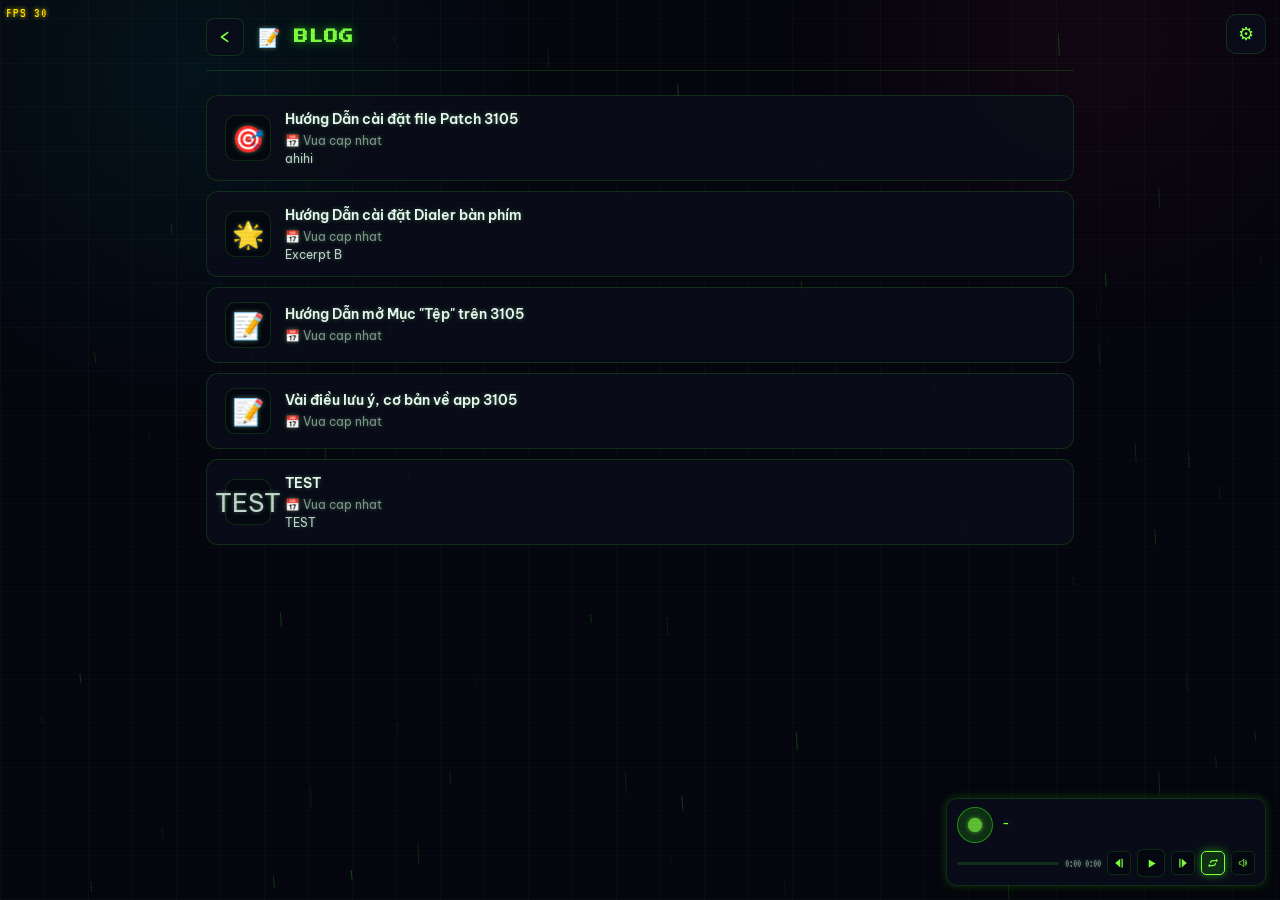
==== commit 5f88fd49: "test theme" ====
--- a/public/blog.html
+++ b/public/blog.html
@@ -806,8 +806,8 @@
     #overlay.active { display: block; }
   </style>
 <script>window.PUBLIC_REPO_SLUG = "demo";
-window.PUBLIC_REPO_DATA = {"schemaVersion": 1, "identifier": "com.owen.mod", "name": "Owen Custom Repository", "description": "🎮 Kho lưu trữ các bản tùy chỉnh & tiện ích iOS của Owen. 🔥 Cập nhật thường xuyên ❤️ @owenindahouse", "icon": "assets/icon/repo-icon.png", "accentColor": "#FF3B30", "_shared_screens": ["assets/preview/preview-first.png", "assets/preview/preview-second.png", "assets/preview/preview-third.png", "assets/preview/preview-fourth.png"], "_shared_os_rules": [{"minimum": "17.0", "maximum": "18.7.1"}, {"minimum": "26.0", "maximum": "26.6.1"}, {"minimum": "27.0", "maximum": "27.0"}], "packages": [{"identifier": "owen-trial", "name": "PUBG Ver 4.6 Bản VNG Fixed", "author": "@owenindahouse", "version": "1.0.0", "summary": "✨ Pubg • Bản dùng thử • Trải nghiệm tính năng nâng cao", "password": "2752", "category": "Customization", "tags": ["CUSTOM"], "publishedAt": "2026-09-12T19:33:16.000Z", "icon": "assets/icon/test.png", "banner": "assets/banner/banner_new.png", "screenshots": ["assets/preview/preview-first.png", "assets/preview/preview-second.png", "assets/preview/preview-third.png", "assets/preview/preview-fourth.png"], "download": "packages/PATCH_FREE_V2_VNG.3105", "sha256": "AE94A6651B6121A1CB824A602E1246AE3EDEF4D4D6A90AFEBDCC1700E70E7F7B", "size": 3598855, "supportedOS": [{"minimum": "17.0", "maximum": "18.7.1"}], "featured": true, "isPrivate": false, "description": "🔥 PUBG CUSTOM FREE\n\n✨ TÍNH NĂNG\n\n• Bộ Skin tùy chỉnh\n• Hỗ trợ ngắm & tùy chỉnh súng\n• Dễ Dàng Cài Đặt\n• Thường Xuyên Cập Nhật\n\n⚠️ LƯU Ý QUAN TRỌNG\n\n• Hãy xóa gói tùy chỉnh cũ trước khi áp dụng.\n• Nên sao lưu dữ liệu trước khi cài đặt.\n\n💬 HỖ TRỢ\n\nNếu gặp bất kỳ vấn đề nào, hãy liên hệ @owenindahouse.\nhttps://t.me/owenindahouse_repo để nhận thông báo mới nhất khi update lên app\nHoặc liên hệ admin Mod @Thanhdat1690.\n\n❤️ Chúc bạn chơi game vui vẻ và hãy đón chờ những bản cập nhật tiếp theo!\n", "changelog": "🎉 v1.0.0 — Phát hành lần đầu\n\n✨ Bản thử nghiệm công khai đầu tiên\n\n🛠️ Vui lòng báo lỗi cho @owenindahouse nếu gặp sự cố\n\n⚠️ Đây là phiên bản thử nghiệm ban đầu và có thể vẫn còn một số lỗi.\n"}, {"identifier": "owen-002", "name": "CUSTOM HDR & 120FPS", "author": "@owenindahouse", "version": "1.0.0", "summary": "✨chỉ dành cho người dùng VIỆT NAM - Only for VNG", "password": "2752", "category": "Enhancement", "tags": ["DISPLAY"], "icon": "assets/icon/hdr_120-ngong.png", "banner": "assets/banner/banner.png", "screenshots": ["assets/hdr_120/after.png", "assets/hdr_120/before.png"], "download": "packages/HDR_120FPS.3105", "sha256": "C6A6D2A32925B1BC8F844A3736DE7E3056EE06935E49836F1C89132A25851372", "size": 8200, "supportedOS": [{"minimum": "17.0", "maximum": "18.7.1"}, {"minimum": "26.0", "maximum": "26.6.1"}, {"minimum": "27.0", "maximum": "27.0"}], "featured": true, "isPrivate": false, "description": "⚡ TÙY CHỈNH HIỂN THỊ\n\n⚠️ LƯU Ý QUAN TRỌNG\n\n• Sau khi áp dụng gói vào game không được thay đổi phần ĐỒ HỌA.\n• Muốn về gốc chỉ cần thay đổi ĐỒ HỌA.\n\n💬 HỖ TRỢ\n\nNếu gặp bất kỳ vấn đề nào, hãy liên hệ @owenindahouse.\nhttps://t.me/owenindahouse_repo để nhận thông báo mới nhất khi update lên app\nHoặc liên hệ admin Mod @Thanhdat1690.\n\n❤️ Chúc bạn chơi game vui vẻ và đón chờ những bản cập nhật tiếp theo!\n", "changelog": "🛠️ Vui lòng báo lỗi cho @owenindahouse nếu gặp sự cố. "}, {"identifier": "owen-003", "name": "PUBG Ver 4.6 CUSTOM FOR GLOBAL Fixed", "author": "@owenindahouse", "version": "1.0.0", "summary": "✨ ADVANCED CUSTOM FOR GLOBAL", "password": "2752", "category": "Customization", "tags": ["CUSTOM"], "icon": "assets/icon/global-pubg_global.png", "banner": "assets/banner/banner_new.png", "screenshots": ["assets/preview/preview-first.png", "assets/preview/preview-second.png", "assets/preview/preview-third.png", "assets/preview/preview-fourth.png"], "download": "packages/PATCH_FREE_V2_GLOBAL.3105", "sha256": "059EAA2851EA9C73F7DFC5CFA8273831E4AB42618B64E2AEE5F552111C05DED9", "size": 3598853, "supportedOS": [{"minimum": "17.0", "maximum": "18.7.1"}], "featured": false, "isPrivate": false, "description": "💎 ADVANCED CUSTOM BUILD\n\n╭──────────────────╮\n ✨ FEATURES\n╰──────────────────╯\n\n🔥 Online Compatibility\n🎯 Aim Assistance\n👁️ iPad View\n🚗 Vehicle Enhancement\n⚡ Additional Features\n\n╭──────────────────╮\n ⚠️ IMPORTANT\n╰──────────────────╯\n\n• Remove any previous customization package before applying.\n• Backup your game data before installation.\n\n╭──────────────────╮\n 💬 SUPPORT\n╰──────────────────╯\n\n@owenindahouse\nhttps://t.me/owenindahouse_repo để nhận thông báo mới nhất khi update lên app\nadmin Mod @Thanhdat1690.\n", "changelog": "╭──────────────────╮\n 🚀 FUTURE UPDATE\n╰──────────────────╯\n\n✨ Many new features will be added.\n🔄 Continuous updates and optimizations in future releases.\n\n❤️ Thank you for your support!\n"}, {"identifier": "owen-004", "name": "💫 PUBG Ver 4.6 CUSTOM FOR KR Fixed", "author": "@owenindahouse", "version": "1.0.0", "summary": "✨ ADVANCED CUSTOM 4 KR", "password": "2752", "category": "Customization", "tags": ["CUSTOM"], "icon": "assets/icon/kr-pubg_kr.png", "banner": "assets/banner/banner_new.png", "screenshots": ["assets/preview/preview-first.png", "assets/preview/preview-second.png", "assets/preview/preview-third.png", "assets/preview/preview-fourth.png"], "download": "packages/PATCH_FREE_V2_KR.3105", "sha256": "9EB3B5718382D11973D0FDD1C0E859E9FDAA06B75AD92730A90229A90286BA97", "size": 3598854, "supportedOS": [{"minimum": "17.0", "maximum": "18.7.1"}], "featured": false, "isPrivate": false, "description": "💎 ADVANCED CUSTOM BUILD\n\n╭──────────────────╮\n ✨ FEATURES\n╰──────────────────╯\n\n🔥 Online Compatibility\n🎯 Aim Assistance\n👁️ iPad View\n🚗 Vehicle Enhancement\n⚡ Additional Features\n\n╭──────────────────╮\n ⚠️ IMPORTANT\n╰──────────────────╯\n\n• Remove any previous customization package before applying.\n• Backup your game data before installation.\n\n╭──────────────────╮\n 💬 SUPPORT\n╰──────────────────╯\n\n@owenindahouse\nhttps://t.me/owenindahouse_repo Group Repo Owen\n@Thanhdat1690.\n", "changelog": "╭──────────────────╮\n 🚀 FUTURE UPDATE\n╰──────────────────╯\n\n✨ Many new features will be added.\n🔄 Continuous updates and optimizations in future releases.\n\n❤️ Thank you for your support!\n"}, {"identifier": "owen-005", "name": "Classical Dialer", "author": "@owenindahouse", "version": "1.0.0", "summary": "✨ Giao diện bàn phím cổ điển • Classic Dialer", "category": "Customization", "tags": ["Dialer"], "icon": "assets/icon/Classic_dialer.png", "banner": "assets/banner/banner.png", "screenshots": ["assets/dialer/Classic_dialer/Classic_dialer.png", "assets/dialer/Classic_dialer/dark.png", "assets/dialer/Classic_dialer/light.png", "assets/dialer/Classic_dialer/pass.png"], "download": "packages/Classical_dialer.3105pass", "sha256": "3557A840CF720126142E7EE07AEC5AA10754AEE6F59DE7ABF66807195D1C85C3", "size": 829136, "supportedOS": [{"minimum": "17.0", "maximum": "18.7.1"}, {"minimum": "26.0", "maximum": "26.6.1"}, {"minimum": "27.0", "maximum": "27.0"}], "featured": true, "isPrivate": false, "description": "✨ TÍNH NĂNG NỔI BẬT / FEATURES\n\n• Giao diện bàn phím gọi điện mang phong cách hoài cổ.\n• Thiết kế tối giản, phím bấm rõ ràng và dễ nhìn.\n• Tương thích tốt với chế độ sáng/tối (Light/Dark mode).\n\n⚠️ LƯU Ý QUAN TRỌNG / IMPORTANT NOTES\n\n• Hãy mở bàn phím điện thoại lên trước và nhấn 1 vài phím\n• Sau đó, vào 3105 mở Setting ở góc bên phải trên cùng\n• Nhấn vào mục \"Lấy dữ liệu Dialer\" -> hiện Đã lấy\n• Quay lại mục đã cài, nhấn vào Dialer đã tải về chọn \"Áp dụng Dialer\"\n• Muốn quay về mặc định thì nhấn \"Khôi phục Dialer gốc\"\n───────────────\n• First, open your phone's dialpad and press a few keys.\n• Then, open the 3105 app and tap Settings in the top-right corner.\n• Tap on \"Fetch Dialer Data\" -> it will display \"Fetched\" (or \"Data Fetched\").\n• Go back to the installed items section, select the downloaded Dialer, and tap \"Apply Dialer\".\n• To return to the default look, simply tap \"Restore Original Dialer\".\n\n💬 HỖ TRỢ / SUPPORT\n\nNếu gặp bất kỳ vấn đề nào về hiển thị, hãy liên hệ @owenindahouse.\nContact me @owenindahouse if you encounter any display issues.\nhttps://t.me/owenindahouse_repo Group Repo Owen\n❤️ Cảm ơn bạn đã sử dụng. Đừng quên đón chờ những bản cập nhật tiếp theo!\nThank you for using this theme. Stay tuned for future updates!\n", "changelog": "🎉 v1.0.0 — Phát hành lần đầu."}, {"identifier": "owen-006", "name": "Basic B&W Circle Dialer", "author": "@owenindahouse", "version": "1.0.0", "summary": "✨ Giao diện Vòng Cơ bản • Circle Cover Dialer", "category": "Customization", "tags": ["Dialer"], "publishedAt": "2026-09-02T09:00:00.000Z", "icon": "assets/icon/Basic_Circle.png", "banner": "assets/banner/banner.png", "screenshots": ["assets/dialer/Basic_Circle/bs_dark.png", "assets/dialer/Basic_Circle/bs_light.png", "assets/dialer/Basic_Circle/bs_pass.png"], "download": "packages/Basic_CircleB&W.3105pass", "sha256": "BA91799564D04544CFF874C897273037AA4717456A93B7A70798CBEFEE97AAF8", "size": 406950, "supportedOS": [{"minimum": "17.0", "maximum": "18.7.1"}, {"minimum": "26.0", "maximum": "26.6.1"}, {"minimum": "27.0", "maximum": "27.0"}], "featured": true, "isPrivate": false, "description": "✨ TÍNH NĂNG NỔI BẬT / FEATURES\n\n• Giao diện bàn phím gọi điện mang phong Tối giản, hiện đại.\n• Thiết kế tối giản, phím bấm rõ ràng và dễ nhìn.\n• Tương thích tốt với chế độ sáng/tối (Light/Dark mode).\n\n⚠️ LƯU Ý QUAN TRỌNG / IMPORTANT NOTES\n\n• Hãy mở bàn phím điện thoại lên trước và nhấn 1 vài phím\n• Sau đó, vào 3105 mở Setting ở góc bên phải trên cùng\n• Nhấn vào mục \"Lấy dữ liệu Dialer\" -> hiện Đã lấy\n• Quay lại mục đã cài, nhấn vào Dialer đã tải về chọn \"Áp dụng Dialer\"\n• Muốn quay về mặc định thì nhấn \"Khôi phục Dialer gốc\"\n───────────────\n• First, open your phone's dialpad and press a few keys.\n• Then, open the 3105 app and tap Settings in the top-right corner.\n• Tap on \"Fetch Dialer Data\" -> it will display \"Fetched\" (or \"Data Fetched\").\n• Go back to the installed items section, select the downloaded Dialer, and tap \"Apply Dialer\".\n• To return to the default look, simply tap \"Restore Original Dialer\".\n\n💬 HỖ TRỢ / SUPPORT\n\nNếu gặp bất kỳ vấn đề nào về hiển thị, hãy liên hệ @owenindahouse.\nContact me @owenindahouse if you encounter any display issues.\nhttps://t.me/owenindahouse_repo Group Repo Owen\n❤️ Cảm ơn bạn đã sử dụng. Đừng quên đón chờ những bản cập nhật tiếp theo!\nThank you for using this theme. Stay tuned for future updates!\n", "changelog": "🎉 v1.0.0 — Phát hành lần đầu."}, {"identifier": "owen-007", "name": "Dual Horizontal Dialer", "author": "@owenindahouse", "version": "1.0.0", "summary": "✨ Giao diện Bình Mình và Hoàng Hôn • DayBreak Dialer", "category": "Customization", "tags": ["Dialer"], "icon": "assets/icon/dual_horizon.png", "banner": "assets/banner/banner.png", "screenshots": ["assets/preview/preview-first.png", "assets/preview/preview-second.png", "assets/preview/preview-third.png", "assets/preview/preview-fourth.png"], "download": "packages/Dual_Horizon.3105pass", "sha256": "48807D528F2CF645C6B726A911C242FE4E826295C9076E1660D9C5D4788229EB", "size": 928132, "supportedOS": [{"minimum": "17.0", "maximum": "18.7.1"}, {"minimum": "26.0", "maximum": "26.6.1"}, {"minimum": "27.0", "maximum": "27.0"}], "featured": true, "isPrivate": false, "description": "✨ TÍNH NĂNG NỔI BẬT / FEATURES\n\n• Giao diện bàn phím gọi điện mang phong cách Bình minh và chiều tà.\n• Thiết kế tối giản, phím bấm rõ ràng và dễ nhìn.\n• Tương thích tốt với chế độ sáng/tối (Light/Dark mode).\n\n⚠️ LƯU Ý QUAN TRỌNG / IMPORTANT NOTES\n\n• Hãy mở bàn phím điện thoại lên trước và nhấn 1 vài phím\n• Sau đó, vào 3105 mở Setting ở góc bên phải trên cùng\n• Nhấn vào mục \"Lấy dữ liệu Dialer\" -> hiện Đã lấy\n• Quay lại mục đã cài, nhấn vào Dialer đã tải về chọn \"Áp dụng Dialer\"\n• Muốn quay về mặc định thì nhấn \"Khôi phục Dialer gốc\"\n───────────────\n• First, open your phone's dialpad and press a few keys.\n• Then, open the 3105 app and tap Settings in the top-right corner.\n• Tap on \"Fetch Dialer Data\" -> it will display \"Fetched\" (or \"Data Fetched\").\n• Go back to the installed items section, select the downloaded Dialer, and tap \"Apply Dialer\".\n• To return to the default look, simply tap \"Restore Original Dialer\".\n\n💬 HỖ TRỢ / SUPPORT\n\nNếu gặp bất kỳ vấn đề nào về hiển thị, hãy liên hệ @owenindahouse.\nContact me @owenindahouse if you encounter any display issues.\nhttps://t.me/owenindahouse_repo Group Repo Owen\n❤️ Cảm ơn bạn đã sử dụng. Đừng quên đón chờ những bản cập nhật tiếp theo!\nThank you for using this theme. Stay tuned for future updates!\n", "changelog": "🎉 v1.0.0 — Phát hành lần đầu."}, {"identifier": "owen-009", "name": "Phụ Nữ Gất iu Dialer", "author": "@owenindahouse", "version": "1.0.0", "summary": "✨ Giao diện phím Hồng Pinkchilling • Pink Dialer", "category": "Customization", "tags": ["Dialer"], "publishedAt": "2026-09-06T11:00:00.000Z", "icon": "assets/icon/F&B_pink.png", "banner": "assets/banner/banner.png", "screenshots": ["assets/dialer/B&F_Pink/B&F_dark.png", "assets/dialer/B&F_Pink/B&F_light.png"], "download": "packages/Flower&Butterfly_Pink.3105pass", "sha256": "57EDB20E5572705C4A822F26DF41AC44EF95FAA52757DE0A6CDD836BA3BD67D1", "size": 1052199, "supportedOS": [{"minimum": "17.0", "maximum": "18.7.1"}, {"minimum": "26.0", "maximum": "26.6.1"}, {"minimum": "27.0", "maximum": "27.0"}], "featured": true, "isPrivate": false, "description": "✨ TÍNH NĂNG NỔI BẬT / FEATURES\n\n• Giao diện bàn phím gọi điện mang phong cách PinkPink.\n• Thiết kế nổi bật, phím bấm rõ ràng và dễ nhìn.\n• Tương thích tốt với chế độ sáng/tối (Light/Dark mode).\n\n⚠️ LƯU Ý QUAN TRỌNG / IMPORTANT NOTES\n\n• Hãy mở bàn phím điện thoại lên trước và nhấn 1 vài phím\n• Sau đó, vào 3105 mở Setting ở góc bên phải trên cùng\n• Nhấn vào mục \"Lấy dữ liệu Dialer\" -> hiện Đã lấy\n• Quay lại mục đã cài, nhấn vào Dialer đã tải về chọn \"Áp dụng Dialer\"\n• Muốn quay về mặc định thì nhấn \"Khôi phục Dialer gốc\"\n───────────────\n• First, open your phone's dialpad and press a few keys.\n• Then, open the 3105 app and tap Settings in the top-right corner.\n• Tap on \"Fetch Dialer Data\" -> it will display \"Fetched\" (or \"Data Fetched\").\n• Go back to the installed items section, select the downloaded Dialer, and tap \"Apply Dialer\".\n• To return to the default look, simply tap \"Restore Original Dialer\".\n\n💬 HỖ TRỢ / SUPPORT\n\nNếu gặp bất kỳ vấn đề nào về hiển thị, hãy liên hệ @owenindahouse.\nContact me @owenindahouse if you encounter any display issues.\nhttps://t.me/owenindahouse_repo Group Repo Owen\n❤️ Cảm ơn bạn đã sử dụng. Đừng quên đón chờ những bản cập nhật tiếp theo!\nThank you for using this theme. Stay tuned for future updates!\n", "changelog": "🎉 v1.0.0 — Phát hành lần đầu."}, {"identifier": "owen-001", "name": "PUBG ALL IN ONE Ver4.6  (VNG,KR,GL)", "author": "@owenindahouse", "version": "4.6.0", "summary": "1 Patch dùng được cho 3 server/ 1 Patch for 3 Server", "password": "0604", "category": "Customization", "tags": ["CUSTOM"], "publishedAt": "2026-09-12T19:42:16.000Z", "icon": "assets/icon/New_ver46/new_4_6.png", "banner": "assets/banner/banner_new.png", "screenshots": ["assets/preview/preview-first.png", "assets/preview/preview-second.png", "assets/preview/preview-third.png", "assets/preview/preview-fourth.png"], "download": "packages/PATCH_V2_FREE_3_SERVER.3105", "sha256": "8CA9141683C9BBE4CDF372736B6A5A26E34FEFDD20B482BA201693E6011F76AB", "size": 3599691, "supportedOS": [{"minimum": "17.0", "maximum": "18.7.1"}], "featured": true, "isPrivate": false, "description": "ĐÃ UPDATED LẠI FILE, MỌI NGƯỜI CÓ THỂ CÀI ĐẶT HOẶC UPDATE ĐỂ TẢI XUỐNG FILE MỚI\nHAS BEEN UPDATED NEW FILE, PLS INSTALL OR PRESS UPDATE BUTTON TO DOWNLOAD NEW FILE\n\n🔥1 Patch chơi được cả 3 server VNG - GLOBAL - KR\n🔥1 Patch For 3 server VNG - GLOBAL - KR\n\n     🔥Chỉ việc áp dụng patch là xong, không cần tải 3 patch khác nhau.\n     🔥 Bypass Online \n     🎯 Hỗ trợ ngắm tùy chỉnh/ Aim Bot\n     👁️ iPad View\n     🚗 Tùy chỉnh tốc độ xe/ increase Speed Car\n     ⚡ Nhiều tính năng nâng cao khác/ More another Feature\n     \n     \n     ╭──────────────────╮\n      ⚠️ LƯU Ý QUAN TRỌNG\n     ╰──────────────────╯\n     \n     • Hãy xóa gói mod cũ,clear data trước khi áp dụng.\n     • Nên sao lưu dữ liệu trước khi cài đặt.\n     \n     ╭──────────────────╮\n      💬 HỖ TRỢ\n     ╰──────────────────╯\n     \n     @owenindahouse\nhttps://t.me/owenindahouse_repo Group Repo Owen\nadmin mod: @Thanhdat1690\n     \n❤️ Cảm ơn bạn đã ủng hộ!\n", "changelog": "🎉 v4.6.0 — Phiên bản 4.6 mới nhất đã được cập nhật"}, {"identifier": "owen-000", "name": "TEST", "author": "@owenindahouse", "version": "1.0.0", "summary": "✨ Pubg • Bản dùng thử • Trải nghiệm tính năng nâng cao", "password": "2752", "category": "Customization", "tags": ["CUSTOM"], "publishedAt": "2026-09-16T09:04:37.000Z", "icon": "assets/icon/zakaryaxOwen_logo.png", "banner": "assets/banner/banner_new.png", "screenshots": ["assets/preview/preview-first.png", "assets/preview/preview-second.png", "assets/preview/preview-third.png", "assets/preview/preview-fourth.png"], "download": "packages/PATCH_COOP_ZAKARYA_-_OWEN_2.3105", "sha256": "E7B705EF7AC4CEE4324C5B0D9E702A86124920ACE92B490EA830F4721B84416F", "size": 86610, "supportedOS": [{"minimum": "17.0", "maximum": "18.7.1"}, {"minimum": "26.0", "maximum": "26.6.1"}, {"minimum": "27.0", "maximum": "27.0"}], "featured": true, "isPrivate": false, "description": "téttt", "changelog": "🎉 v1.0.0 — Phát hành lần đầu"}], "blog": [{"id": 1, "icon": "🎯", "title": "Hướng Dẫn cài đặt file Patch 3105", "date": "Vua cap nhat", "excerpt": "ahihi", "content": "<p></p><h2>Các bước cài đặt file 3105</h2><h3>Bước 1: </h3><p>Mở ứng dụng 3105 và vào mục \"Đã cài\"</p><h3>Bước 2: </h3><p>Nhấn vào dấu \"+\" bên góc phải ứng dụng 3105 và chọn \"nhập 3105\"</p><h3>Bước 3: </h3><p>Chọn file patch 3105 đã tải về và bấm \"Mở\"</p><h3>Bước 4: </h3><p>Chọn vào file Patch vừa nhập, nhấn \"áp dụng Patch\"</p><p><strong>Lưu ý:</strong> Hãy khôi phục gốc và xóa patch cũ trước khi áp dụng patch mới.</p><p></p>", "image": "", "images": []}, {"id": 2, "icon": "🌟", "title": "Hướng Dẫn cài đặt Dialer bàn phím", "date": "Vua cap nhat", "excerpt": "Excerpt B", "content": "<p></p><h2>Các bước cài đặt bàn phím trên 3105</h2><h3>Bước 1: </h3><p>Ở Trang chủ của ứng dụng 3105, nhấn vào nút cài đặt (hình bánh răng) góc phải.</p><h3>Bước 2: </h3><p>Một Popup sẽ hiện ra và hãy kéo xuống đến Dialer, sau đó nhấn vào \"Lấy dữ liệu Dialer\"</p><h3>Bước 3: </h3><p>Nếu thành công sẽ hiện dấu tick xanh với dòng chữ \"Đã lấy\", sau đó nhấn \"Xong\"</p><h3>Bước 4: </h3><p>Nếu không thành công hãy ra mở bàn phím cuộc gọi trên iPhone và nhấn một vài phím, sau đó quay lại bước 2.</p><h3>Bước 5: </h3><p>Vào phần Nguồn và chọn bản Dialer mà mình thích ở các Repo, sau đó nhấn \"Cài đặt\".</p><h3>Bước 6: </h3><p>Vào phần Đã cài, nhấn vào patch Dialer mới được tải xuống, áp dụng Patch và kiểm tra kết quả.</p><p><strong>Lưu ý:</strong> Với các file 3105pass riêng lẻ hãy cài đặt theo cách thủ công (xem Blog Hướng dẫn cài đặt file 3105).</p><p></p>", "image": "", "images": [], "hidden": false}, {"id": 3, "icon": "📝", "title": "Hướng Dẫn mở Mục \"Tệp\" trên 3105", "date": "Vua cap nhat", "excerpt": "", "content": "<p></p><h2>Các bước mở mục Tệp trên 3105</h2><h3>Bước 1: </h3><p>Tại trang chủ của ứng dụng 3105, chọn vào bánh răng góc phải trên cùng của ứng dụng.</p><h3>Bước 2: </h3><p>Nhấn vào \"Cài đặt\", sau đó bật tính năng \"Tùy chọn nhà phát triển\", bấm \"Xong\".</p><p> Từ giờ các bạn đã có thể truy cập vào sandbox các ứng dụng thông qua \"Tệp\"</p><p></p>", "image": "", "images": [], "hidden": false}, {"id": 4, "icon": "📝", "title": "Vài điều lưu ý, cơ bản về app 3105", "date": "Vua cap nhat", "excerpt": "", "content": "<p></p><h2>Các điều cần lưu ý khi sử dụng ứng dụng 3105</h2><ul><li>Không tự tiện cài các file 3105 không rõ nguồn gốc hoặc uy tín, tránh gây ảnh hưởng đến tài khoản hoặc ứng dụng được áp dụng sửa đổi.</li><li>3105 hiện tại vẫn chưa hoàn thiện và sẽ còn một vài lỗi nhỏ, tác giả Yangjii sẽ fix vào các bản cập nhật sắp tới.</li><li>3105 sẽ không dừng lại ở đây mà sẽ tiếp tục phát triển các tính năng khác trong tương lai, mở rộng phạm vi sandbox hoặc file hệ thống có thể áp dụng.</li></ul><p></p>", "image": "", "images": [], "hidden": false}]};
-window.PUBLIC_REPO_OWNER = true;
+window.PUBLIC_REPO_DATA = {"schemaVersion": 1, "identifier": "com.owen.mod", "name": "Owen Custom Repository", "description": "🎮 Kho lưu trữ các bản tùy chỉnh & tiện ích iOS của Owen. 🔥 Cập nhật thường xuyên ❤️ @owenindahouse", "icon": "assets/icon/repo-icon.png", "accentColor": "#FF3B30", "_shared_screens": ["assets/preview/preview-first.png", "assets/preview/preview-second.png", "assets/preview/preview-third.png", "assets/preview/preview-fourth.png"], "_shared_os_rules": [{"minimum": "17.0", "maximum": "18.7.1"}, {"minimum": "26.0", "maximum": "26.6.1"}, {"minimum": "27.0", "maximum": "27.0"}], "packages": [{"identifier": "owen-trial", "name": "PUBG Ver 4.6 Bản VNG Fixed", "author": "@owenindahouse", "version": "1.0.0", "summary": "✨ Pubg • Bản dùng thử • Trải nghiệm tính năng nâng cao", "password": "2752", "category": "Customization", "tags": ["CUSTOM"], "publishedAt": "2026-09-12T19:33:16.000Z", "icon": "assets/icon/test.png", "banner": "assets/banner/banner_new.png", "screenshots": ["assets/preview/preview-first.png", "assets/preview/preview-second.png", "assets/preview/preview-third.png", "assets/preview/preview-fourth.png"], "download": "packages/PATCH_FREE_V2_VNG.3105", "sha256": "AE94A6651B6121A1CB824A602E1246AE3EDEF4D4D6A90AFEBDCC1700E70E7F7B", "size": 3598855, "supportedOS": [{"minimum": "17.0", "maximum": "18.7.1"}], "featured": true, "isPrivate": false, "description": "🔥 PUBG CUSTOM FREE\n\n✨ TÍNH NĂNG\n\n• Bộ Skin tùy chỉnh\n• Hỗ trợ ngắm & tùy chỉnh súng\n• Dễ Dàng Cài Đặt\n• Thường Xuyên Cập Nhật\n\n⚠️ LƯU Ý QUAN TRỌNG\n\n• Hãy xóa gói tùy chỉnh cũ trước khi áp dụng.\n• Nên sao lưu dữ liệu trước khi cài đặt.\n\n💬 HỖ TRỢ\n\nNếu gặp bất kỳ vấn đề nào, hãy liên hệ @owenindahouse.\nhttps://t.me/owenindahouse_repo để nhận thông báo mới nhất khi update lên app\nHoặc liên hệ admin Mod @Thanhdat1690.\n\n❤️ Chúc bạn chơi game vui vẻ và hãy đón chờ những bản cập nhật tiếp theo!\n", "changelog": "🎉 v1.0.0 — Phát hành lần đầu\n\n✨ Bản thử nghiệm công khai đầu tiên\n\n🛠️ Vui lòng báo lỗi cho @owenindahouse nếu gặp sự cố\n\n⚠️ Đây là phiên bản thử nghiệm ban đầu và có thể vẫn còn một số lỗi.\n"}, {"identifier": "owen-002", "name": "CUSTOM HDR & 120FPS", "author": "@owenindahouse", "version": "1.0.0", "summary": "✨chỉ dành cho người dùng VIỆT NAM - Only for VNG", "password": "2752", "category": "Enhancement", "tags": ["DISPLAY"], "icon": "assets/icon/hdr_120-ngong.png", "banner": "assets/banner/banner.png", "screenshots": ["assets/hdr_120/after.png", "assets/hdr_120/before.png"], "download": "packages/HDR_120FPS.3105", "sha256": "C6A6D2A32925B1BC8F844A3736DE7E3056EE06935E49836F1C89132A25851372", "size": 8200, "supportedOS": [{"minimum": "17.0", "maximum": "18.7.1"}, {"minimum": "26.0", "maximum": "26.6.1"}, {"minimum": "27.0", "maximum": "27.0"}], "featured": true, "isPrivate": false, "description": "⚡ TÙY CHỈNH HIỂN THỊ\n\n⚠️ LƯU Ý QUAN TRỌNG\n\n• Sau khi áp dụng gói vào game không được thay đổi phần ĐỒ HỌA.\n• Muốn về gốc chỉ cần thay đổi ĐỒ HỌA.\n\n💬 HỖ TRỢ\n\nNếu gặp bất kỳ vấn đề nào, hãy liên hệ @owenindahouse.\nhttps://t.me/owenindahouse_repo để nhận thông báo mới nhất khi update lên app\nHoặc liên hệ admin Mod @Thanhdat1690.\n\n❤️ Chúc bạn chơi game vui vẻ và đón chờ những bản cập nhật tiếp theo!\n", "changelog": "🛠️ Vui lòng báo lỗi cho @owenindahouse nếu gặp sự cố. "}, {"identifier": "owen-003", "name": "PUBG Ver 4.6 CUSTOM FOR GLOBAL Fixed", "author": "@owenindahouse", "version": "1.0.0", "summary": "✨ ADVANCED CUSTOM FOR GLOBAL", "password": "2752", "category": "Customization", "tags": ["CUSTOM"], "icon": "assets/icon/global-pubg_global.png", "banner": "assets/banner/banner_new.png", "screenshots": ["assets/preview/preview-first.png", "assets/preview/preview-second.png", "assets/preview/preview-third.png", "assets/preview/preview-fourth.png"], "download": "packages/PATCH_FREE_V2_GLOBAL.3105", "sha256": "059EAA2851EA9C73F7DFC5CFA8273831E4AB42618B64E2AEE5F552111C05DED9", "size": 3598853, "supportedOS": [{"minimum": "17.0", "maximum": "18.7.1"}], "featured": false, "isPrivate": false, "description": "💎 ADVANCED CUSTOM BUILD\n\n╭──────────────────╮\n ✨ FEATURES\n╰──────────────────╯\n\n🔥 Online Compatibility\n🎯 Aim Assistance\n👁️ iPad View\n🚗 Vehicle Enhancement\n⚡ Additional Features\n\n╭──────────────────╮\n ⚠️ IMPORTANT\n╰──────────────────╯\n\n• Remove any previous customization package before applying.\n• Backup your game data before installation.\n\n╭──────────────────╮\n 💬 SUPPORT\n╰──────────────────╯\n\n@owenindahouse\nhttps://t.me/owenindahouse_repo để nhận thông báo mới nhất khi update lên app\nadmin Mod @Thanhdat1690.\n", "changelog": "╭──────────────────╮\n 🚀 FUTURE UPDATE\n╰──────────────────╯\n\n✨ Many new features will be added.\n🔄 Continuous updates and optimizations in future releases.\n\n❤️ Thank you for your support!\n"}, {"identifier": "owen-004", "name": "💫 PUBG Ver 4.6 CUSTOM FOR KR Fixed", "author": "@owenindahouse", "version": "1.0.0", "summary": "✨ ADVANCED CUSTOM 4 KR", "password": "2752", "category": "Customization", "tags": ["CUSTOM"], "icon": "assets/icon/kr-pubg_kr.png", "banner": "assets/banner/banner_new.png", "screenshots": ["assets/preview/preview-first.png", "assets/preview/preview-second.png", "assets/preview/preview-third.png", "assets/preview/preview-fourth.png"], "download": "packages/PATCH_FREE_V2_KR.3105", "sha256": "9EB3B5718382D11973D0FDD1C0E859E9FDAA06B75AD92730A90229A90286BA97", "size": 3598854, "supportedOS": [{"minimum": "17.0", "maximum": "18.7.1"}], "featured": false, "isPrivate": false, "description": "💎 ADVANCED CUSTOM BUILD\n\n╭──────────────────╮\n ✨ FEATURES\n╰──────────────────╯\n\n🔥 Online Compatibility\n🎯 Aim Assistance\n👁️ iPad View\n🚗 Vehicle Enhancement\n⚡ Additional Features\n\n╭──────────────────╮\n ⚠️ IMPORTANT\n╰──────────────────╯\n\n• Remove any previous customization package before applying.\n• Backup your game data before installation.\n\n╭──────────────────╮\n 💬 SUPPORT\n╰──────────────────╯\n\n@owenindahouse\nhttps://t.me/owenindahouse_repo Group Repo Owen\n@Thanhdat1690.\n", "changelog": "╭──────────────────╮\n 🚀 FUTURE UPDATE\n╰──────────────────╯\n\n✨ Many new features will be added.\n🔄 Continuous updates and optimizations in future releases.\n\n❤️ Thank you for your support!\n"}, {"identifier": "owen-005", "name": "Classical Dialer", "author": "@owenindahouse", "version": "1.0.0", "summary": "✨ Giao diện bàn phím cổ điển • Classic Dialer", "category": "Customization", "tags": ["Dialer"], "icon": "assets/icon/Classic_dialer.png", "banner": "assets/banner/banner.png", "screenshots": ["assets/dialer/Classic_dialer/Classic_dialer.png", "assets/dialer/Classic_dialer/dark.png", "assets/dialer/Classic_dialer/light.png", "assets/dialer/Classic_dialer/pass.png"], "download": "packages/Classical_dialer.3105pass", "sha256": "3557A840CF720126142E7EE07AEC5AA10754AEE6F59DE7ABF66807195D1C85C3", "size": 829136, "supportedOS": [{"minimum": "17.0", "maximum": "18.7.1"}, {"minimum": "26.0", "maximum": "26.6.1"}, {"minimum": "27.0", "maximum": "27.0"}], "featured": true, "isPrivate": false, "description": "✨ TÍNH NĂNG NỔI BẬT / FEATURES\n\n• Giao diện bàn phím gọi điện mang phong cách hoài cổ.\n• Thiết kế tối giản, phím bấm rõ ràng và dễ nhìn.\n• Tương thích tốt với chế độ sáng/tối (Light/Dark mode).\n\n⚠️ LƯU Ý QUAN TRỌNG / IMPORTANT NOTES\n\n• Hãy mở bàn phím điện thoại lên trước và nhấn 1 vài phím\n• Sau đó, vào 3105 mở Setting ở góc bên phải trên cùng\n• Nhấn vào mục \"Lấy dữ liệu Dialer\" -> hiện Đã lấy\n• Quay lại mục đã cài, nhấn vào Dialer đã tải về chọn \"Áp dụng Dialer\"\n• Muốn quay về mặc định thì nhấn \"Khôi phục Dialer gốc\"\n───────────────\n• First, open your phone's dialpad and press a few keys.\n• Then, open the 3105 app and tap Settings in the top-right corner.\n• Tap on \"Fetch Dialer Data\" -> it will display \"Fetched\" (or \"Data Fetched\").\n• Go back to the installed items section, select the downloaded Dialer, and tap \"Apply Dialer\".\n• To return to the default look, simply tap \"Restore Original Dialer\".\n\n💬 HỖ TRỢ / SUPPORT\n\nNếu gặp bất kỳ vấn đề nào về hiển thị, hãy liên hệ @owenindahouse.\nContact me @owenindahouse if you encounter any display issues.\nhttps://t.me/owenindahouse_repo Group Repo Owen\n❤️ Cảm ơn bạn đã sử dụng. Đừng quên đón chờ những bản cập nhật tiếp theo!\nThank you for using this theme. Stay tuned for future updates!\n", "changelog": "🎉 v1.0.0 — Phát hành lần đầu."}, {"identifier": "owen-006", "name": "Basic B&W Circle Dialer", "author": "@owenindahouse", "version": "1.0.0", "summary": "✨ Giao diện Vòng Cơ bản • Circle Cover Dialer", "category": "Customization", "tags": ["Dialer"], "publishedAt": "2026-09-02T09:00:00.000Z", "icon": "assets/icon/Basic_Circle.png", "banner": "assets/banner/banner.png", "screenshots": ["assets/dialer/Basic_Circle/bs_dark.png", "assets/dialer/Basic_Circle/bs_light.png", "assets/dialer/Basic_Circle/bs_pass.png"], "download": "packages/Basic_CircleB&W.3105pass", "sha256": "BA91799564D04544CFF874C897273037AA4717456A93B7A70798CBEFEE97AAF8", "size": 406950, "supportedOS": [{"minimum": "17.0", "maximum": "18.7.1"}, {"minimum": "26.0", "maximum": "26.6.1"}, {"minimum": "27.0", "maximum": "27.0"}], "featured": true, "isPrivate": false, "description": "✨ TÍNH NĂNG NỔI BẬT / FEATURES\n\n• Giao diện bàn phím gọi điện mang phong Tối giản, hiện đại.\n• Thiết kế tối giản, phím bấm rõ ràng và dễ nhìn.\n• Tương thích tốt với chế độ sáng/tối (Light/Dark mode).\n\n⚠️ LƯU Ý QUAN TRỌNG / IMPORTANT NOTES\n\n• Hãy mở bàn phím điện thoại lên trước và nhấn 1 vài phím\n• Sau đó, vào 3105 mở Setting ở góc bên phải trên cùng\n• Nhấn vào mục \"Lấy dữ liệu Dialer\" -> hiện Đã lấy\n• Quay lại mục đã cài, nhấn vào Dialer đã tải về chọn \"Áp dụng Dialer\"\n• Muốn quay về mặc định thì nhấn \"Khôi phục Dialer gốc\"\n───────────────\n• First, open your phone's dialpad and press a few keys.\n• Then, open the 3105 app and tap Settings in the top-right corner.\n• Tap on \"Fetch Dialer Data\" -> it will display \"Fetched\" (or \"Data Fetched\").\n• Go back to the installed items section, select the downloaded Dialer, and tap \"Apply Dialer\".\n• To return to the default look, simply tap \"Restore Original Dialer\".\n\n💬 HỖ TRỢ / SUPPORT\n\nNếu gặp bất kỳ vấn đề nào về hiển thị, hãy liên hệ @owenindahouse.\nContact me @owenindahouse if you encounter any display issues.\nhttps://t.me/owenindahouse_repo Group Repo Owen\n❤️ Cảm ơn bạn đã sử dụng. Đừng quên đón chờ những bản cập nhật tiếp theo!\nThank you for using this theme. Stay tuned for future updates!\n", "changelog": "🎉 v1.0.0 — Phát hành lần đầu."}, {"identifier": "owen-007", "name": "Dual Horizontal Dialer", "author": "@owenindahouse", "version": "1.0.0", "summary": "✨ Giao diện Bình Mình và Hoàng Hôn • DayBreak Dialer", "category": "Customization", "tags": ["Dialer"], "icon": "assets/icon/dual_horizon.png", "banner": "assets/banner/banner.png", "screenshots": ["assets/preview/preview-first.png", "assets/preview/preview-second.png", "assets/preview/preview-third.png", "assets/preview/preview-fourth.png"], "download": "packages/Dual_Horizon.3105pass", "sha256": "48807D528F2CF645C6B726A911C242FE4E826295C9076E1660D9C5D4788229EB", "size": 928132, "supportedOS": [{"minimum": "17.0", "maximum": "18.7.1"}, {"minimum": "26.0", "maximum": "26.6.1"}, {"minimum": "27.0", "maximum": "27.0"}], "featured": true, "isPrivate": false, "description": "✨ TÍNH NĂNG NỔI BẬT / FEATURES\n\n• Giao diện bàn phím gọi điện mang phong cách Bình minh và chiều tà.\n• Thiết kế tối giản, phím bấm rõ ràng và dễ nhìn.\n• Tương thích tốt với chế độ sáng/tối (Light/Dark mode).\n\n⚠️ LƯU Ý QUAN TRỌNG / IMPORTANT NOTES\n\n• Hãy mở bàn phím điện thoại lên trước và nhấn 1 vài phím\n• Sau đó, vào 3105 mở Setting ở góc bên phải trên cùng\n• Nhấn vào mục \"Lấy dữ liệu Dialer\" -> hiện Đã lấy\n• Quay lại mục đã cài, nhấn vào Dialer đã tải về chọn \"Áp dụng Dialer\"\n• Muốn quay về mặc định thì nhấn \"Khôi phục Dialer gốc\"\n───────────────\n• First, open your phone's dialpad and press a few keys.\n• Then, open the 3105 app and tap Settings in the top-right corner.\n• Tap on \"Fetch Dialer Data\" -> it will display \"Fetched\" (or \"Data Fetched\").\n• Go back to the installed items section, select the downloaded Dialer, and tap \"Apply Dialer\".\n• To return to the default look, simply tap \"Restore Original Dialer\".\n\n💬 HỖ TRỢ / SUPPORT\n\nNếu gặp bất kỳ vấn đề nào về hiển thị, hãy liên hệ @owenindahouse.\nContact me @owenindahouse if you encounter any display issues.\nhttps://t.me/owenindahouse_repo Group Repo Owen\n❤️ Cảm ơn bạn đã sử dụng. Đừng quên đón chờ những bản cập nhật tiếp theo!\nThank you for using this theme. Stay tuned for future updates!\n", "changelog": "🎉 v1.0.0 — Phát hành lần đầu."}, {"identifier": "owen-009", "name": "Phụ Nữ Gất iu Dialer", "author": "@owenindahouse", "version": "1.0.0", "summary": "✨ Giao diện phím Hồng Pinkchilling • Pink Dialer", "category": "Customization", "tags": ["Dialer"], "publishedAt": "2026-09-06T11:00:00.000Z", "icon": "assets/icon/F&B_pink.png", "banner": "assets/banner/banner.png", "screenshots": ["assets/dialer/B&F_Pink/B&F_dark.png", "assets/dialer/B&F_Pink/B&F_light.png"], "download": "packages/Flower&Butterfly_Pink.3105pass", "sha256": "57EDB20E5572705C4A822F26DF41AC44EF95FAA52757DE0A6CDD836BA3BD67D1", "size": 1052199, "supportedOS": [{"minimum": "17.0", "maximum": "18.7.1"}, {"minimum": "26.0", "maximum": "26.6.1"}, {"minimum": "27.0", "maximum": "27.0"}], "featured": true, "isPrivate": false, "description": "✨ TÍNH NĂNG NỔI BẬT / FEATURES\n\n• Giao diện bàn phím gọi điện mang phong cách PinkPink.\n• Thiết kế nổi bật, phím bấm rõ ràng và dễ nhìn.\n• Tương thích tốt với chế độ sáng/tối (Light/Dark mode).\n\n⚠️ LƯU Ý QUAN TRỌNG / IMPORTANT NOTES\n\n• Hãy mở bàn phím điện thoại lên trước và nhấn 1 vài phím\n• Sau đó, vào 3105 mở Setting ở góc bên phải trên cùng\n• Nhấn vào mục \"Lấy dữ liệu Dialer\" -> hiện Đã lấy\n• Quay lại mục đã cài, nhấn vào Dialer đã tải về chọn \"Áp dụng Dialer\"\n• Muốn quay về mặc định thì nhấn \"Khôi phục Dialer gốc\"\n───────────────\n• First, open your phone's dialpad and press a few keys.\n• Then, open the 3105 app and tap Settings in the top-right corner.\n• Tap on \"Fetch Dialer Data\" -> it will display \"Fetched\" (or \"Data Fetched\").\n• Go back to the installed items section, select the downloaded Dialer, and tap \"Apply Dialer\".\n• To return to the default look, simply tap \"Restore Original Dialer\".\n\n💬 HỖ TRỢ / SUPPORT\n\nNếu gặp bất kỳ vấn đề nào về hiển thị, hãy liên hệ @owenindahouse.\nContact me @owenindahouse if you encounter any display issues.\nhttps://t.me/owenindahouse_repo Group Repo Owen\n❤️ Cảm ơn bạn đã sử dụng. Đừng quên đón chờ những bản cập nhật tiếp theo!\nThank you for using this theme. Stay tuned for future updates!\n", "changelog": "🎉 v1.0.0 — Phát hành lần đầu."}, {"identifier": "owen-001", "name": "PUBG ALL IN ONE Ver4.6  (VNG,KR,GL)", "author": "@owenindahouse", "version": "4.6.0", "summary": "1 Patch dùng được cho 3 server/ 1 Patch for 3 Server", "password": "0604", "category": "Customization", "tags": ["CUSTOM"], "publishedAt": "2026-09-12T19:42:16.000Z", "icon": "assets/icon/New_ver46/new_4_6.png", "banner": "assets/banner/banner_new.png", "screenshots": ["assets/preview/preview-first.png", "assets/preview/preview-second.png", "assets/preview/preview-third.png", "assets/preview/preview-fourth.png"], "download": "packages/PATCH_V2_FREE_3_SERVER.3105", "sha256": "8CA9141683C9BBE4CDF372736B6A5A26E34FEFDD20B482BA201693E6011F76AB", "size": 3599691, "supportedOS": [{"minimum": "17.0", "maximum": "18.7.1"}], "featured": true, "isPrivate": false, "description": "ĐÃ UPDATED LẠI FILE, MỌI NGƯỜI CÓ THỂ CÀI ĐẶT HOẶC UPDATE ĐỂ TẢI XUỐNG FILE MỚI\nHAS BEEN UPDATED NEW FILE, PLS INSTALL OR PRESS UPDATE BUTTON TO DOWNLOAD NEW FILE\n\n🔥1 Patch chơi được cả 3 server VNG - GLOBAL - KR\n🔥1 Patch For 3 server VNG - GLOBAL - KR\n\n     🔥Chỉ việc áp dụng patch là xong, không cần tải 3 patch khác nhau.\n     🔥 Bypass Online \n     🎯 Hỗ trợ ngắm tùy chỉnh/ Aim Bot\n     👁️ iPad View\n     🚗 Tùy chỉnh tốc độ xe/ increase Speed Car\n     ⚡ Nhiều tính năng nâng cao khác/ More another Feature\n     \n     \n     ╭──────────────────╮\n      ⚠️ LƯU Ý QUAN TRỌNG\n     ╰──────────────────╯\n     \n     • Hãy xóa gói mod cũ,clear data trước khi áp dụng.\n     • Nên sao lưu dữ liệu trước khi cài đặt.\n     \n     ╭──────────────────╮\n      💬 HỖ TRỢ\n     ╰──────────────────╯\n     \n     @owenindahouse\nhttps://t.me/owenindahouse_repo Group Repo Owen\nadmin mod: @Thanhdat1690\n     \n❤️ Cảm ơn bạn đã ủng hộ!\n", "changelog": "🎉 v4.6.0 — Phiên bản 4.6 mới nhất đã được cập nhật"}, {"identifier": "owen-000", "name": "TEST", "author": "@owenindahouse", "version": "1.0.0", "summary": "✨ Pubg • Bản dùng thử • Trải nghiệm tính năng nâng cao", "password": "2752", "category": "Customization", "tags": ["CUSTOM"], "publishedAt": "2026-09-16T09:04:37.000Z", "icon": "assets/icon/zakaryaxOwen_logo.png", "banner": "assets/banner/banner_new.png", "screenshots": ["assets/preview/preview-first.png", "assets/preview/preview-second.png", "assets/preview/preview-third.png", "assets/preview/preview-fourth.png"], "download": "packages/PATCH_COOP_ZAKARYA_-_OWEN_2.3105", "sha256": "E7B705EF7AC4CEE4324C5B0D9E702A86124920ACE92B490EA830F4721B84416F", "size": 86610, "supportedOS": [{"minimum": "17.0", "maximum": "18.7.1"}, {"minimum": "26.0", "maximum": "26.6.1"}, {"minimum": "27.0", "maximum": "27.0"}], "featured": true, "isPrivate": false, "description": "téttt", "changelog": "🎉 v1.0.0 — Phát hành lần đầu"}], "blog": [{"id": 1, "icon": "🎯", "title": "Hướng Dẫn cài đặt file Patch 3105", "date": "Vua cap nhat", "excerpt": "ahihi", "content": "<p></p><h2>Các bước cài đặt file 3105</h2><h3>Bước 1: </h3><p>Mở ứng dụng 3105 và vào mục \"Đã cài\"</p><h3>Bước 2: </h3><p>Nhấn vào dấu \"+\" bên góc phải ứng dụng 3105 và chọn \"nhập 3105\"</p><h3>Bước 3: </h3><p>Chọn file patch 3105 đã tải về và bấm \"Mở\"</p><h3>Bước 4: </h3><p>Chọn vào file Patch vừa nhập, nhấn \"áp dụng Patch\"</p><p><strong>Lưu ý:</strong> Hãy khôi phục gốc và xóa patch cũ trước khi áp dụng patch mới.</p><p></p>", "image": "", "images": [], "hidden": false}, {"id": 2, "icon": "🌟", "title": "Hướng Dẫn cài đặt Dialer bàn phím", "date": "Vua cap nhat", "excerpt": "Excerpt B", "content": "<p></p><h2>Các bước cài đặt bàn phím trên 3105</h2><h3>Bước 1: </h3><p>Ở Trang chủ của ứng dụng 3105, nhấn vào nút cài đặt (hình bánh răng) góc phải.</p><h3>Bước 2: </h3><p>Một Popup sẽ hiện ra và hãy kéo xuống đến Dialer, sau đó nhấn vào \"Lấy dữ liệu Dialer\"</p><h3>Bước 3: </h3><p>Nếu thành công sẽ hiện dấu tick xanh với dòng chữ \"Đã lấy\", sau đó nhấn \"Xong\"</p><h3>Bước 4: </h3><p>Nếu không thành công hãy ra mở bàn phím cuộc gọi trên iPhone và nhấn một vài phím, sau đó quay lại bước 2.</p><h3>Bước 5: </h3><p>Vào phần Nguồn và chọn bản Dialer mà mình thích ở các Repo, sau đó nhấn \"Cài đặt\".</p><h3>Bước 6: </h3><p>Vào phần Đã cài, nhấn vào patch Dialer mới được tải xuống, áp dụng Patch và kiểm tra kết quả.</p><p><strong>Lưu ý:</strong> Với các file 3105pass riêng lẻ hãy cài đặt theo cách thủ công (xem Blog Hướng dẫn cài đặt file 3105).</p><p></p>", "image": "", "images": [], "hidden": false}, {"id": 3, "icon": "📝", "title": "Hướng Dẫn mở Mục \"Tệp\" trên 3105", "date": "Vua cap nhat", "excerpt": "", "content": "<p></p><h2>Các bước mở mục Tệp trên 3105</h2><h3>Bước 1: </h3><p>Tại trang chủ của ứng dụng 3105, chọn vào bánh răng góc phải trên cùng của ứng dụng.</p><h3>Bước 2: </h3><p>Nhấn vào \"Cài đặt\", sau đó bật tính năng \"Tùy chọn nhà phát triển\", bấm \"Xong\".</p><p> Từ giờ các bạn đã có thể truy cập vào sandbox các ứng dụng thông qua \"Tệp\"</p><p></p>", "image": "", "images": [], "hidden": false}, {"id": 4, "icon": "📝", "title": "Vài điều lưu ý, cơ bản về app 3105", "date": "Vua cap nhat", "excerpt": "", "content": "<p></p><h2>Các điều cần lưu ý khi sử dụng ứng dụng 3105</h2><ul><li>Không tự tiện cài các file 3105 không rõ nguồn gốc hoặc uy tín, tránh gây ảnh hưởng đến tài khoản hoặc ứng dụng được áp dụng sửa đổi.</li><li>3105 hiện tại vẫn chưa hoàn thiện và sẽ còn một vài lỗi nhỏ, tác giả Yangjii sẽ fix vào các bản cập nhật sắp tới.</li><li>3105 sẽ không dừng lại ở đây mà sẽ tiếp tục phát triển các tính năng khác trong tương lai, mở rộng phạm vi sandbox hoặc file hệ thống có thể áp dụng.</li></ul><p></p>", "image": "", "images": [], "hidden": false}, {"id": 5, "icon": "TEST", "title": "TEST", "date": "Vua cap nhat", "excerpt": "TEST", "content": "<p>test</p>", "image": "", "images": ["TESTT"], "hidden": false}]};
+window.PUBLIC_REPO_OWNER = false;
 window.PUBLIC_REPO_OWNER_GITHUB = "NgynKhoa";
 window.PUBLIC_REPO_NAME = "3105-repo";
 window.PUBLIC_MODE = true;
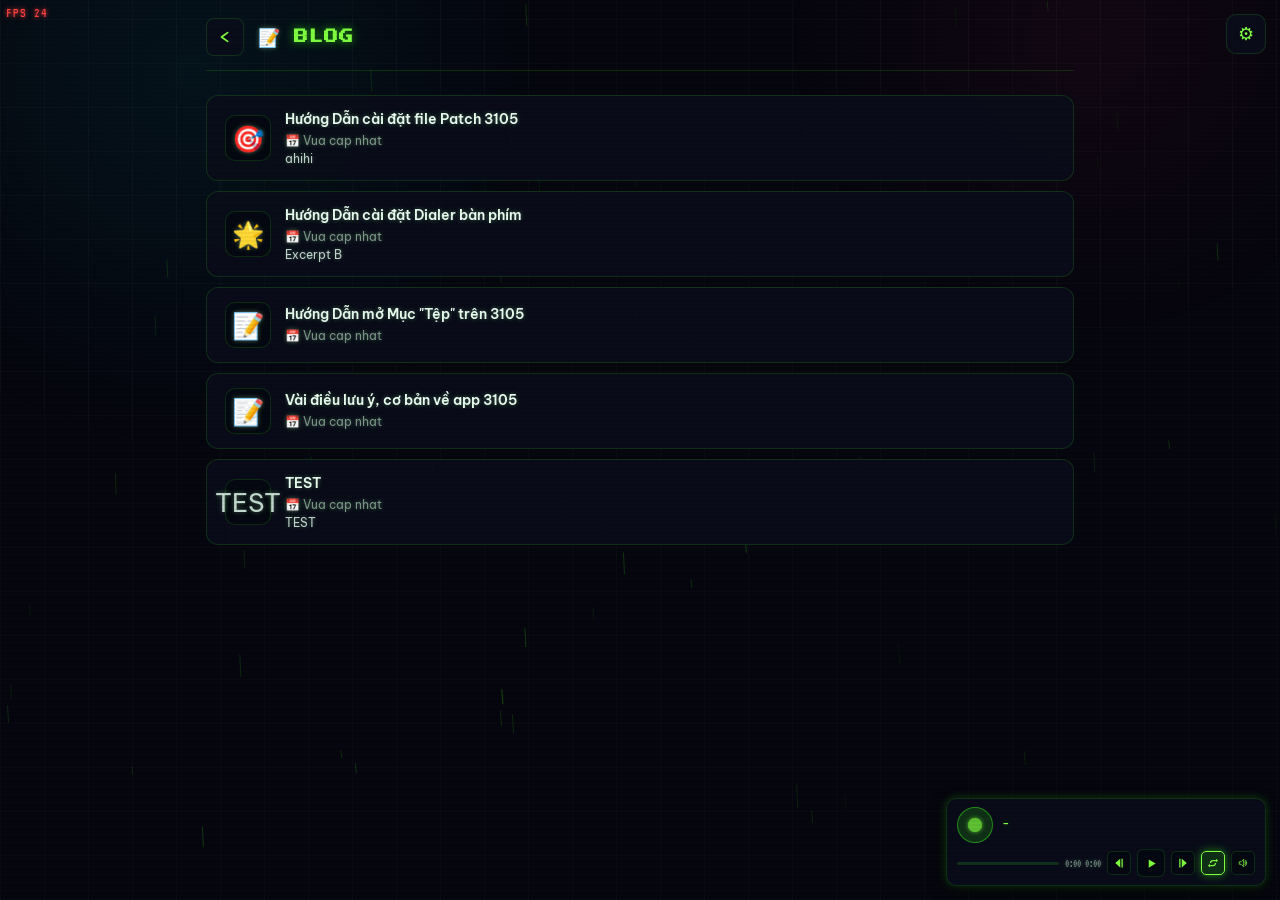
==== commit 93be6158: "fix(public): 3 GH Pages bugs (shadow theme, cover image, back button) Co-authored-by: Cursor <cursor" ====
--- a/public/blog.html
+++ b/public/blog.html
@@ -876,7 +876,7 @@
 
   <div class="page-wrapper">
     <header class="page-header">
-      <a href="/" class="back-btn" title="Quay lai"><svg class="back-arrow" viewBox="0 0 16 16" width="14" height="14" aria-hidden="true"><path d="M11 3 L4 8 L11 13" fill="none" stroke="currentColor" stroke-width="2" stroke-linecap="round" stroke-linejoin="round"/></svg></a>
+      <a href="./" class="back-btn" title="Quay lai"><svg class="back-arrow" viewBox="0 0 16 16" width="14" height="14" aria-hidden="true"><path d="M11 3 L4 8 L11 13" fill="none" stroke="currentColor" stroke-width="2" stroke-linecap="round" stroke-linejoin="round"/></svg></a>
       <span class="page-icon">&#128221;</span>
       <h1 class="page-title">BLOG</h1>
     </header>
@@ -1269,9 +1269,14 @@
 
       let html = '<div class="blog-list">';
       for (const p of pagePosts) {
-        // FIX: Open in NEW TAB instead of same page navigation
+        // FIX: Open in NEW TAB instead of same page navigation.
+        // Ở public mode (GH Pages) → dùng ?id= cùng file blog.html.
+        // Ở local admin → Flask endpoint /blog-post/<id>.
+        const _postHref = window.PUBLIC_MODE
+          ? `./blog.html?id=${encodeURIComponent(p.id)}`
+          : `/blog-post/${encodeURIComponent(p.id)}`;
         html += `
-          <a href="${window.PUBLIC_MODE ? `./blog.html?id=${p.id}` : `/blog-post/${p.id}`}" target="_blank" class="blog-card">
+          <a href="${_postHref}" target="_blank" class="blog-card">
             <div class="blog-card-icon">${p.icon}</div>
             <div class="blog-card-content">
               <div class="blog-card-title">${p.title}</div>
@@ -1306,7 +1311,7 @@
           <div style="background:var(--panel);border:1px solid var(--border);border-radius:14px;padding:40px;text-align:center;">
             <div style="font-size:48px;margin-bottom:16px;">&#128533;</div>
             <p style="color:var(--neon-pink);font-size:16px;margin-bottom:12px;">Bai viet khong ton tai</p>
-            <a href="/blog" class="back-btn" style="display:inline-flex;text-decoration:none;"><svg class="back-arrow" viewBox="0 0 16 16" width="13" height="13" aria-hidden="true"><path d="M11 3 L4 8 L11 13" fill="none" stroke="currentColor" stroke-width="2.2" stroke-linecap="round" stroke-linejoin="round"/></svg> Quay lai danh sach</a>
+            <a href="./blog.html" class="back-btn" style="display:inline-flex;text-decoration:none;"><svg class="back-arrow" viewBox="0 0 16 16" width="13" height="13" aria-hidden="true"><path d="M11 3 L4 8 L11 13" fill="none" stroke="currentColor" stroke-width="2.2" stroke-linecap="round" stroke-linejoin="round"/></svg> Quay lai danh sach</a>
           </div>`;
         return;
       }
@@ -1324,7 +1329,7 @@
       document.getElementById('blogContent').innerHTML = `
         <div class="post-detail">
           <div class="post-header">
-            <a href="/blog" class="post-back-link"><svg class="back-arrow" viewBox="0 0 16 16" width="13" height="13" aria-hidden="true"><path d="M11 3 L4 8 L11 13" fill="none" stroke="currentColor" stroke-width="2.2" stroke-linecap="round" stroke-linejoin="round"/></svg> Quay lai danh sach bai viet</a>
+            <a href="./blog.html" class="post-back-link"><svg class="back-arrow" viewBox="0 0 16 16" width="13" height="13" aria-hidden="true"><path d="M11 3 L4 8 L11 13" fill="none" stroke="currentColor" stroke-width="2.2" stroke-linecap="round" stroke-linejoin="round"/></svg> Quay lai danh sach bai viet</a>
             ${heroImg}
             <div class="post-icon-big">${post.icon}</div>
             <h1 class="post-title">${post.title}</h1>
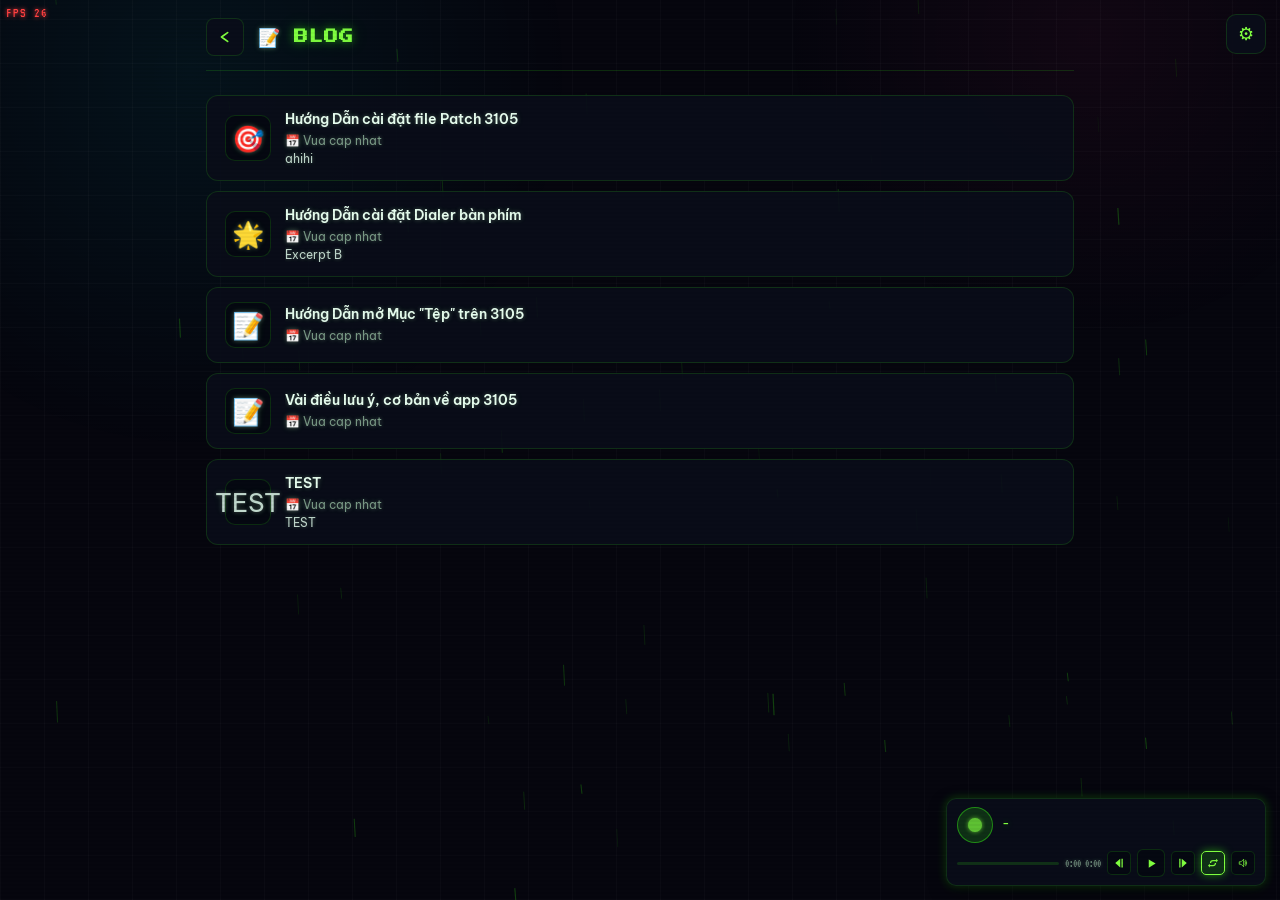
==== commit 1ee1cf61: "Update 1 pkg; Remove 5 pkg" ====
--- a/public/blog.html
+++ b/public/blog.html
@@ -806,7 +806,7 @@
     #overlay.active { display: block; }
   </style>
 <script>window.PUBLIC_REPO_SLUG = "demo";
-window.PUBLIC_REPO_DATA = {"schemaVersion": 1, "identifier": "com.owen.mod", "name": "Owen Custom Repository", "description": "🎮 Kho lưu trữ các bản tùy chỉnh & tiện ích iOS của Owen. 🔥 Cập nhật thường xuyên ❤️ @owenindahouse", "icon": "assets/icon/repo-icon.png", "accentColor": "#FF3B30", "_shared_screens": ["assets/preview/preview-first.png", "assets/preview/preview-second.png", "assets/preview/preview-third.png", "assets/preview/preview-fourth.png"], "_shared_os_rules": [{"minimum": "17.0", "maximum": "18.7.1"}, {"minimum": "26.0", "maximum": "26.6.1"}, {"minimum": "27.0", "maximum": "27.0"}], "packages": [{"identifier": "owen-trial", "name": "PUBG Ver 4.6 Bản VNG Fixed", "author": "@owenindahouse", "version": "1.0.0", "summary": "✨ Pubg • Bản dùng thử • Trải nghiệm tính năng nâng cao", "password": "2752", "category": "Customization", "tags": ["CUSTOM"], "publishedAt": "2026-09-12T19:33:16.000Z", "icon": "assets/icon/test.png", "banner": "assets/banner/banner_new.png", "screenshots": ["assets/preview/preview-first.png", "assets/preview/preview-second.png", "assets/preview/preview-third.png", "assets/preview/preview-fourth.png"], "download": "packages/PATCH_FREE_V2_VNG.3105", "sha256": "AE94A6651B6121A1CB824A602E1246AE3EDEF4D4D6A90AFEBDCC1700E70E7F7B", "size": 3598855, "supportedOS": [{"minimum": "17.0", "maximum": "18.7.1"}], "featured": true, "isPrivate": false, "description": "🔥 PUBG CUSTOM FREE\n\n✨ TÍNH NĂNG\n\n• Bộ Skin tùy chỉnh\n• Hỗ trợ ngắm & tùy chỉnh súng\n• Dễ Dàng Cài Đặt\n• Thường Xuyên Cập Nhật\n\n⚠️ LƯU Ý QUAN TRỌNG\n\n• Hãy xóa gói tùy chỉnh cũ trước khi áp dụng.\n• Nên sao lưu dữ liệu trước khi cài đặt.\n\n💬 HỖ TRỢ\n\nNếu gặp bất kỳ vấn đề nào, hãy liên hệ @owenindahouse.\nhttps://t.me/owenindahouse_repo để nhận thông báo mới nhất khi update lên app\nHoặc liên hệ admin Mod @Thanhdat1690.\n\n❤️ Chúc bạn chơi game vui vẻ và hãy đón chờ những bản cập nhật tiếp theo!\n", "changelog": "🎉 v1.0.0 — Phát hành lần đầu\n\n✨ Bản thử nghiệm công khai đầu tiên\n\n🛠️ Vui lòng báo lỗi cho @owenindahouse nếu gặp sự cố\n\n⚠️ Đây là phiên bản thử nghiệm ban đầu và có thể vẫn còn một số lỗi.\n"}, {"identifier": "owen-002", "name": "CUSTOM HDR & 120FPS", "author": "@owenindahouse", "version": "1.0.0", "summary": "✨chỉ dành cho người dùng VIỆT NAM - Only for VNG", "password": "2752", "category": "Enhancement", "tags": ["DISPLAY"], "icon": "assets/icon/hdr_120-ngong.png", "banner": "assets/banner/banner.png", "screenshots": ["assets/hdr_120/after.png", "assets/hdr_120/before.png"], "download": "packages/HDR_120FPS.3105", "sha256": "C6A6D2A32925B1BC8F844A3736DE7E3056EE06935E49836F1C89132A25851372", "size": 8200, "supportedOS": [{"minimum": "17.0", "maximum": "18.7.1"}, {"minimum": "26.0", "maximum": "26.6.1"}, {"minimum": "27.0", "maximum": "27.0"}], "featured": true, "isPrivate": false, "description": "⚡ TÙY CHỈNH HIỂN THỊ\n\n⚠️ LƯU Ý QUAN TRỌNG\n\n• Sau khi áp dụng gói vào game không được thay đổi phần ĐỒ HỌA.\n• Muốn về gốc chỉ cần thay đổi ĐỒ HỌA.\n\n💬 HỖ TRỢ\n\nNếu gặp bất kỳ vấn đề nào, hãy liên hệ @owenindahouse.\nhttps://t.me/owenindahouse_repo để nhận thông báo mới nhất khi update lên app\nHoặc liên hệ admin Mod @Thanhdat1690.\n\n❤️ Chúc bạn chơi game vui vẻ và đón chờ những bản cập nhật tiếp theo!\n", "changelog": "🛠️ Vui lòng báo lỗi cho @owenindahouse nếu gặp sự cố. "}, {"identifier": "owen-003", "name": "PUBG Ver 4.6 CUSTOM FOR GLOBAL Fixed", "author": "@owenindahouse", "version": "1.0.0", "summary": "✨ ADVANCED CUSTOM FOR GLOBAL", "password": "2752", "category": "Customization", "tags": ["CUSTOM"], "icon": "assets/icon/global-pubg_global.png", "banner": "assets/banner/banner_new.png", "screenshots": ["assets/preview/preview-first.png", "assets/preview/preview-second.png", "assets/preview/preview-third.png", "assets/preview/preview-fourth.png"], "download": "packages/PATCH_FREE_V2_GLOBAL.3105", "sha256": "059EAA2851EA9C73F7DFC5CFA8273831E4AB42618B64E2AEE5F552111C05DED9", "size": 3598853, "supportedOS": [{"minimum": "17.0", "maximum": "18.7.1"}], "featured": false, "isPrivate": false, "description": "💎 ADVANCED CUSTOM BUILD\n\n╭──────────────────╮\n ✨ FEATURES\n╰──────────────────╯\n\n🔥 Online Compatibility\n🎯 Aim Assistance\n👁️ iPad View\n🚗 Vehicle Enhancement\n⚡ Additional Features\n\n╭──────────────────╮\n ⚠️ IMPORTANT\n╰──────────────────╯\n\n• Remove any previous customization package before applying.\n• Backup your game data before installation.\n\n╭──────────────────╮\n 💬 SUPPORT\n╰──────────────────╯\n\n@owenindahouse\nhttps://t.me/owenindahouse_repo để nhận thông báo mới nhất khi update lên app\nadmin Mod @Thanhdat1690.\n", "changelog": "╭──────────────────╮\n 🚀 FUTURE UPDATE\n╰──────────────────╯\n\n✨ Many new features will be added.\n🔄 Continuous updates and optimizations in future releases.\n\n❤️ Thank you for your support!\n"}, {"identifier": "owen-004", "name": "💫 PUBG Ver 4.6 CUSTOM FOR KR Fixed", "author": "@owenindahouse", "version": "1.0.0", "summary": "✨ ADVANCED CUSTOM 4 KR", "password": "2752", "category": "Customization", "tags": ["CUSTOM"], "icon": "assets/icon/kr-pubg_kr.png", "banner": "assets/banner/banner_new.png", "screenshots": ["assets/preview/preview-first.png", "assets/preview/preview-second.png", "assets/preview/preview-third.png", "assets/preview/preview-fourth.png"], "download": "packages/PATCH_FREE_V2_KR.3105", "sha256": "9EB3B5718382D11973D0FDD1C0E859E9FDAA06B75AD92730A90229A90286BA97", "size": 3598854, "supportedOS": [{"minimum": "17.0", "maximum": "18.7.1"}], "featured": false, "isPrivate": false, "description": "💎 ADVANCED CUSTOM BUILD\n\n╭──────────────────╮\n ✨ FEATURES\n╰──────────────────╯\n\n🔥 Online Compatibility\n🎯 Aim Assistance\n👁️ iPad View\n🚗 Vehicle Enhancement\n⚡ Additional Features\n\n╭──────────────────╮\n ⚠️ IMPORTANT\n╰──────────────────╯\n\n• Remove any previous customization package before applying.\n• Backup your game data before installation.\n\n╭──────────────────╮\n 💬 SUPPORT\n╰──────────────────╯\n\n@owenindahouse\nhttps://t.me/owenindahouse_repo Group Repo Owen\n@Thanhdat1690.\n", "changelog": "╭──────────────────╮\n 🚀 FUTURE UPDATE\n╰──────────────────╯\n\n✨ Many new features will be added.\n🔄 Continuous updates and optimizations in future releases.\n\n❤️ Thank you for your support!\n"}, {"identifier": "owen-005", "name": "Classical Dialer", "author": "@owenindahouse", "version": "1.0.0", "summary": "✨ Giao diện bàn phím cổ điển • Classic Dialer", "category": "Customization", "tags": ["Dialer"], "icon": "assets/icon/Classic_dialer.png", "banner": "assets/banner/banner.png", "screenshots": ["assets/dialer/Classic_dialer/Classic_dialer.png", "assets/dialer/Classic_dialer/dark.png", "assets/dialer/Classic_dialer/light.png", "assets/dialer/Classic_dialer/pass.png"], "download": "packages/Classical_dialer.3105pass", "sha256": "3557A840CF720126142E7EE07AEC5AA10754AEE6F59DE7ABF66807195D1C85C3", "size": 829136, "supportedOS": [{"minimum": "17.0", "maximum": "18.7.1"}, {"minimum": "26.0", "maximum": "26.6.1"}, {"minimum": "27.0", "maximum": "27.0"}], "featured": true, "isPrivate": false, "description": "✨ TÍNH NĂNG NỔI BẬT / FEATURES\n\n• Giao diện bàn phím gọi điện mang phong cách hoài cổ.\n• Thiết kế tối giản, phím bấm rõ ràng và dễ nhìn.\n• Tương thích tốt với chế độ sáng/tối (Light/Dark mode).\n\n⚠️ LƯU Ý QUAN TRỌNG / IMPORTANT NOTES\n\n• Hãy mở bàn phím điện thoại lên trước và nhấn 1 vài phím\n• Sau đó, vào 3105 mở Setting ở góc bên phải trên cùng\n• Nhấn vào mục \"Lấy dữ liệu Dialer\" -> hiện Đã lấy\n• Quay lại mục đã cài, nhấn vào Dialer đã tải về chọn \"Áp dụng Dialer\"\n• Muốn quay về mặc định thì nhấn \"Khôi phục Dialer gốc\"\n───────────────\n• First, open your phone's dialpad and press a few keys.\n• Then, open the 3105 app and tap Settings in the top-right corner.\n• Tap on \"Fetch Dialer Data\" -> it will display \"Fetched\" (or \"Data Fetched\").\n• Go back to the installed items section, select the downloaded Dialer, and tap \"Apply Dialer\".\n• To return to the default look, simply tap \"Restore Original Dialer\".\n\n💬 HỖ TRỢ / SUPPORT\n\nNếu gặp bất kỳ vấn đề nào về hiển thị, hãy liên hệ @owenindahouse.\nContact me @owenindahouse if you encounter any display issues.\nhttps://t.me/owenindahouse_repo Group Repo Owen\n❤️ Cảm ơn bạn đã sử dụng. Đừng quên đón chờ những bản cập nhật tiếp theo!\nThank you for using this theme. Stay tuned for future updates!\n", "changelog": "🎉 v1.0.0 — Phát hành lần đầu."}, {"identifier": "owen-006", "name": "Basic B&W Circle Dialer", "author": "@owenindahouse", "version": "1.0.0", "summary": "✨ Giao diện Vòng Cơ bản • Circle Cover Dialer", "category": "Customization", "tags": ["Dialer"], "publishedAt": "2026-09-02T09:00:00.000Z", "icon": "assets/icon/Basic_Circle.png", "banner": "assets/banner/banner.png", "screenshots": ["assets/dialer/Basic_Circle/bs_dark.png", "assets/dialer/Basic_Circle/bs_light.png", "assets/dialer/Basic_Circle/bs_pass.png"], "download": "packages/Basic_CircleB&W.3105pass", "sha256": "BA91799564D04544CFF874C897273037AA4717456A93B7A70798CBEFEE97AAF8", "size": 406950, "supportedOS": [{"minimum": "17.0", "maximum": "18.7.1"}, {"minimum": "26.0", "maximum": "26.6.1"}, {"minimum": "27.0", "maximum": "27.0"}], "featured": true, "isPrivate": false, "description": "✨ TÍNH NĂNG NỔI BẬT / FEATURES\n\n• Giao diện bàn phím gọi điện mang phong Tối giản, hiện đại.\n• Thiết kế tối giản, phím bấm rõ ràng và dễ nhìn.\n• Tương thích tốt với chế độ sáng/tối (Light/Dark mode).\n\n⚠️ LƯU Ý QUAN TRỌNG / IMPORTANT NOTES\n\n• Hãy mở bàn phím điện thoại lên trước và nhấn 1 vài phím\n• Sau đó, vào 3105 mở Setting ở góc bên phải trên cùng\n• Nhấn vào mục \"Lấy dữ liệu Dialer\" -> hiện Đã lấy\n• Quay lại mục đã cài, nhấn vào Dialer đã tải về chọn \"Áp dụng Dialer\"\n• Muốn quay về mặc định thì nhấn \"Khôi phục Dialer gốc\"\n───────────────\n• First, open your phone's dialpad and press a few keys.\n• Then, open the 3105 app and tap Settings in the top-right corner.\n• Tap on \"Fetch Dialer Data\" -> it will display \"Fetched\" (or \"Data Fetched\").\n• Go back to the installed items section, select the downloaded Dialer, and tap \"Apply Dialer\".\n• To return to the default look, simply tap \"Restore Original Dialer\".\n\n💬 HỖ TRỢ / SUPPORT\n\nNếu gặp bất kỳ vấn đề nào về hiển thị, hãy liên hệ @owenindahouse.\nContact me @owenindahouse if you encounter any display issues.\nhttps://t.me/owenindahouse_repo Group Repo Owen\n❤️ Cảm ơn bạn đã sử dụng. Đừng quên đón chờ những bản cập nhật tiếp theo!\nThank you for using this theme. Stay tuned for future updates!\n", "changelog": "🎉 v1.0.0 — Phát hành lần đầu."}, {"identifier": "owen-007", "name": "Dual Horizontal Dialer", "author": "@owenindahouse", "version": "1.0.0", "summary": "✨ Giao diện Bình Mình và Hoàng Hôn • DayBreak Dialer", "category": "Customization", "tags": ["Dialer"], "icon": "assets/icon/dual_horizon.png", "banner": "assets/banner/banner.png", "screenshots": ["assets/preview/preview-first.png", "assets/preview/preview-second.png", "assets/preview/preview-third.png", "assets/preview/preview-fourth.png"], "download": "packages/Dual_Horizon.3105pass", "sha256": "48807D528F2CF645C6B726A911C242FE4E826295C9076E1660D9C5D4788229EB", "size": 928132, "supportedOS": [{"minimum": "17.0", "maximum": "18.7.1"}, {"minimum": "26.0", "maximum": "26.6.1"}, {"minimum": "27.0", "maximum": "27.0"}], "featured": true, "isPrivate": false, "description": "✨ TÍNH NĂNG NỔI BẬT / FEATURES\n\n• Giao diện bàn phím gọi điện mang phong cách Bình minh và chiều tà.\n• Thiết kế tối giản, phím bấm rõ ràng và dễ nhìn.\n• Tương thích tốt với chế độ sáng/tối (Light/Dark mode).\n\n⚠️ LƯU Ý QUAN TRỌNG / IMPORTANT NOTES\n\n• Hãy mở bàn phím điện thoại lên trước và nhấn 1 vài phím\n• Sau đó, vào 3105 mở Setting ở góc bên phải trên cùng\n• Nhấn vào mục \"Lấy dữ liệu Dialer\" -> hiện Đã lấy\n• Quay lại mục đã cài, nhấn vào Dialer đã tải về chọn \"Áp dụng Dialer\"\n• Muốn quay về mặc định thì nhấn \"Khôi phục Dialer gốc\"\n───────────────\n• First, open your phone's dialpad and press a few keys.\n• Then, open the 3105 app and tap Settings in the top-right corner.\n• Tap on \"Fetch Dialer Data\" -> it will display \"Fetched\" (or \"Data Fetched\").\n• Go back to the installed items section, select the downloaded Dialer, and tap \"Apply Dialer\".\n• To return to the default look, simply tap \"Restore Original Dialer\".\n\n💬 HỖ TRỢ / SUPPORT\n\nNếu gặp bất kỳ vấn đề nào về hiển thị, hãy liên hệ @owenindahouse.\nContact me @owenindahouse if you encounter any display issues.\nhttps://t.me/owenindahouse_repo Group Repo Owen\n❤️ Cảm ơn bạn đã sử dụng. Đừng quên đón chờ những bản cập nhật tiếp theo!\nThank you for using this theme. Stay tuned for future updates!\n", "changelog": "🎉 v1.0.0 — Phát hành lần đầu."}, {"identifier": "owen-009", "name": "Phụ Nữ Gất iu Dialer", "author": "@owenindahouse", "version": "1.0.0", "summary": "✨ Giao diện phím Hồng Pinkchilling • Pink Dialer", "category": "Customization", "tags": ["Dialer"], "publishedAt": "2026-09-06T11:00:00.000Z", "icon": "assets/icon/F&B_pink.png", "banner": "assets/banner/banner.png", "screenshots": ["assets/dialer/B&F_Pink/B&F_dark.png", "assets/dialer/B&F_Pink/B&F_light.png"], "download": "packages/Flower&Butterfly_Pink.3105pass", "sha256": "57EDB20E5572705C4A822F26DF41AC44EF95FAA52757DE0A6CDD836BA3BD67D1", "size": 1052199, "supportedOS": [{"minimum": "17.0", "maximum": "18.7.1"}, {"minimum": "26.0", "maximum": "26.6.1"}, {"minimum": "27.0", "maximum": "27.0"}], "featured": true, "isPrivate": false, "description": "✨ TÍNH NĂNG NỔI BẬT / FEATURES\n\n• Giao diện bàn phím gọi điện mang phong cách PinkPink.\n• Thiết kế nổi bật, phím bấm rõ ràng và dễ nhìn.\n• Tương thích tốt với chế độ sáng/tối (Light/Dark mode).\n\n⚠️ LƯU Ý QUAN TRỌNG / IMPORTANT NOTES\n\n• Hãy mở bàn phím điện thoại lên trước và nhấn 1 vài phím\n• Sau đó, vào 3105 mở Setting ở góc bên phải trên cùng\n• Nhấn vào mục \"Lấy dữ liệu Dialer\" -> hiện Đã lấy\n• Quay lại mục đã cài, nhấn vào Dialer đã tải về chọn \"Áp dụng Dialer\"\n• Muốn quay về mặc định thì nhấn \"Khôi phục Dialer gốc\"\n───────────────\n• First, open your phone's dialpad and press a few keys.\n• Then, open the 3105 app and tap Settings in the top-right corner.\n• Tap on \"Fetch Dialer Data\" -> it will display \"Fetched\" (or \"Data Fetched\").\n• Go back to the installed items section, select the downloaded Dialer, and tap \"Apply Dialer\".\n• To return to the default look, simply tap \"Restore Original Dialer\".\n\n💬 HỖ TRỢ / SUPPORT\n\nNếu gặp bất kỳ vấn đề nào về hiển thị, hãy liên hệ @owenindahouse.\nContact me @owenindahouse if you encounter any display issues.\nhttps://t.me/owenindahouse_repo Group Repo Owen\n❤️ Cảm ơn bạn đã sử dụng. Đừng quên đón chờ những bản cập nhật tiếp theo!\nThank you for using this theme. Stay tuned for future updates!\n", "changelog": "🎉 v1.0.0 — Phát hành lần đầu."}, {"identifier": "owen-001", "name": "PUBG ALL IN ONE Ver4.6  (VNG,KR,GL)", "author": "@owenindahouse", "version": "4.6.0", "summary": "1 Patch dùng được cho 3 server/ 1 Patch for 3 Server", "password": "0604", "category": "Customization", "tags": ["CUSTOM"], "publishedAt": "2026-09-12T19:42:16.000Z", "icon": "assets/icon/New_ver46/new_4_6.png", "banner": "assets/banner/banner_new.png", "screenshots": ["assets/preview/preview-first.png", "assets/preview/preview-second.png", "assets/preview/preview-third.png", "assets/preview/preview-fourth.png"], "download": "packages/PATCH_V2_FREE_3_SERVER.3105", "sha256": "8CA9141683C9BBE4CDF372736B6A5A26E34FEFDD20B482BA201693E6011F76AB", "size": 3599691, "supportedOS": [{"minimum": "17.0", "maximum": "18.7.1"}], "featured": true, "isPrivate": false, "description": "ĐÃ UPDATED LẠI FILE, MỌI NGƯỜI CÓ THỂ CÀI ĐẶT HOẶC UPDATE ĐỂ TẢI XUỐNG FILE MỚI\nHAS BEEN UPDATED NEW FILE, PLS INSTALL OR PRESS UPDATE BUTTON TO DOWNLOAD NEW FILE\n\n🔥1 Patch chơi được cả 3 server VNG - GLOBAL - KR\n🔥1 Patch For 3 server VNG - GLOBAL - KR\n\n     🔥Chỉ việc áp dụng patch là xong, không cần tải 3 patch khác nhau.\n     🔥 Bypass Online \n     🎯 Hỗ trợ ngắm tùy chỉnh/ Aim Bot\n     👁️ iPad View\n     🚗 Tùy chỉnh tốc độ xe/ increase Speed Car\n     ⚡ Nhiều tính năng nâng cao khác/ More another Feature\n     \n     \n     ╭──────────────────╮\n      ⚠️ LƯU Ý QUAN TRỌNG\n     ╰──────────────────╯\n     \n     • Hãy xóa gói mod cũ,clear data trước khi áp dụng.\n     • Nên sao lưu dữ liệu trước khi cài đặt.\n     \n     ╭──────────────────╮\n      💬 HỖ TRỢ\n     ╰──────────────────╯\n     \n     @owenindahouse\nhttps://t.me/owenindahouse_repo Group Repo Owen\nadmin mod: @Thanhdat1690\n     \n❤️ Cảm ơn bạn đã ủng hộ!\n", "changelog": "🎉 v4.6.0 — Phiên bản 4.6 mới nhất đã được cập nhật"}, {"identifier": "owen-000", "name": "TEST", "author": "@owenindahouse", "version": "1.0.0", "summary": "✨ Pubg • Bản dùng thử • Trải nghiệm tính năng nâng cao", "password": "2752", "category": "Customization", "tags": ["CUSTOM"], "publishedAt": "2026-09-16T09:04:37.000Z", "icon": "assets/icon/zakaryaxOwen_logo.png", "banner": "assets/banner/banner_new.png", "screenshots": ["assets/preview/preview-first.png", "assets/preview/preview-second.png", "assets/preview/preview-third.png", "assets/preview/preview-fourth.png"], "download": "packages/PATCH_COOP_ZAKARYA_-_OWEN_2.3105", "sha256": "E7B705EF7AC4CEE4324C5B0D9E702A86124920ACE92B490EA830F4721B84416F", "size": 86610, "supportedOS": [{"minimum": "17.0", "maximum": "18.7.1"}, {"minimum": "26.0", "maximum": "26.6.1"}, {"minimum": "27.0", "maximum": "27.0"}], "featured": true, "isPrivate": false, "description": "téttt", "changelog": "🎉 v1.0.0 — Phát hành lần đầu"}], "blog": [{"id": 1, "icon": "🎯", "title": "Hướng Dẫn cài đặt file Patch 3105", "date": "Vua cap nhat", "excerpt": "ahihi", "content": "<p></p><h2>Các bước cài đặt file 3105</h2><h3>Bước 1: </h3><p>Mở ứng dụng 3105 và vào mục \"Đã cài\"</p><h3>Bước 2: </h3><p>Nhấn vào dấu \"+\" bên góc phải ứng dụng 3105 và chọn \"nhập 3105\"</p><h3>Bước 3: </h3><p>Chọn file patch 3105 đã tải về và bấm \"Mở\"</p><h3>Bước 4: </h3><p>Chọn vào file Patch vừa nhập, nhấn \"áp dụng Patch\"</p><p><strong>Lưu ý:</strong> Hãy khôi phục gốc và xóa patch cũ trước khi áp dụng patch mới.</p><p></p>", "image": "", "images": [], "hidden": false}, {"id": 2, "icon": "🌟", "title": "Hướng Dẫn cài đặt Dialer bàn phím", "date": "Vua cap nhat", "excerpt": "Excerpt B", "content": "<p></p><h2>Các bước cài đặt bàn phím trên 3105</h2><h3>Bước 1: </h3><p>Ở Trang chủ của ứng dụng 3105, nhấn vào nút cài đặt (hình bánh răng) góc phải.</p><h3>Bước 2: </h3><p>Một Popup sẽ hiện ra và hãy kéo xuống đến Dialer, sau đó nhấn vào \"Lấy dữ liệu Dialer\"</p><h3>Bước 3: </h3><p>Nếu thành công sẽ hiện dấu tick xanh với dòng chữ \"Đã lấy\", sau đó nhấn \"Xong\"</p><h3>Bước 4: </h3><p>Nếu không thành công hãy ra mở bàn phím cuộc gọi trên iPhone và nhấn một vài phím, sau đó quay lại bước 2.</p><h3>Bước 5: </h3><p>Vào phần Nguồn và chọn bản Dialer mà mình thích ở các Repo, sau đó nhấn \"Cài đặt\".</p><h3>Bước 6: </h3><p>Vào phần Đã cài, nhấn vào patch Dialer mới được tải xuống, áp dụng Patch và kiểm tra kết quả.</p><p><strong>Lưu ý:</strong> Với các file 3105pass riêng lẻ hãy cài đặt theo cách thủ công (xem Blog Hướng dẫn cài đặt file 3105).</p><p></p>", "image": "", "images": [], "hidden": false}, {"id": 3, "icon": "📝", "title": "Hướng Dẫn mở Mục \"Tệp\" trên 3105", "date": "Vua cap nhat", "excerpt": "", "content": "<p></p><h2>Các bước mở mục Tệp trên 3105</h2><h3>Bước 1: </h3><p>Tại trang chủ của ứng dụng 3105, chọn vào bánh răng góc phải trên cùng của ứng dụng.</p><h3>Bước 2: </h3><p>Nhấn vào \"Cài đặt\", sau đó bật tính năng \"Tùy chọn nhà phát triển\", bấm \"Xong\".</p><p> Từ giờ các bạn đã có thể truy cập vào sandbox các ứng dụng thông qua \"Tệp\"</p><p></p>", "image": "", "images": [], "hidden": false}, {"id": 4, "icon": "📝", "title": "Vài điều lưu ý, cơ bản về app 3105", "date": "Vua cap nhat", "excerpt": "", "content": "<p></p><h2>Các điều cần lưu ý khi sử dụng ứng dụng 3105</h2><ul><li>Không tự tiện cài các file 3105 không rõ nguồn gốc hoặc uy tín, tránh gây ảnh hưởng đến tài khoản hoặc ứng dụng được áp dụng sửa đổi.</li><li>3105 hiện tại vẫn chưa hoàn thiện và sẽ còn một vài lỗi nhỏ, tác giả Yangjii sẽ fix vào các bản cập nhật sắp tới.</li><li>3105 sẽ không dừng lại ở đây mà sẽ tiếp tục phát triển các tính năng khác trong tương lai, mở rộng phạm vi sandbox hoặc file hệ thống có thể áp dụng.</li></ul><p></p>", "image": "", "images": [], "hidden": false}, {"id": 5, "icon": "TEST", "title": "TEST", "date": "Vua cap nhat", "excerpt": "TEST", "content": "<p>test</p>", "image": "", "images": ["TESTT"], "hidden": false}]};
+window.PUBLIC_REPO_DATA = {"schemaVersion": 1, "identifier": "com.owen.mod", "name": "Owen Custom Repository", "description": "🎮 Kho lưu trữ các bản tùy chỉnh & tiện ích iOS của Owen. 🔥 Cập nhật thường xuyên ❤️ @owenindahouse", "icon": "assets/icon/repo-icon.png", "accentColor": "#FF3B30", "_shared_screens": ["assets/preview/preview-first.png", "assets/preview/preview-second.png", "assets/preview/preview-third.png", "assets/preview/preview-fourth.png"], "_shared_os_rules": [{"minimum": "17.0", "maximum": "18.7.1"}, {"minimum": "26.0", "maximum": "26.6.1"}, {"minimum": "27.0", "maximum": "27.0"}], "packages": [{"identifier": "owen-trial", "name": "PUBG Ver 4.6 Bản VNG Fixed", "author": "@owenindahouse", "version": "1.0.0", "summary": "✨ Pubg • Bản dùng thử • Trải nghiệm tính năng nâng cao", "password": "2752", "category": "Customization", "tags": ["CUSTOM"], "publishedAt": "2026-09-12T19:33:16.000Z", "icon": "assets/icon/test.png", "banner": "assets/banner/banner_new.png", "screenshots": ["assets/preview/preview-first.png", "assets/preview/preview-second.png", "assets/preview/preview-third.png", "assets/preview/preview-fourth.png"], "download": "packages/PATCH_FREE_V2_VNG.3105", "sha256": "AE94A6651B6121A1CB824A602E1246AE3EDEF4D4D6A90AFEBDCC1700E70E7F7B", "size": 3598855, "supportedOS": [{"minimum": "17.0", "maximum": "18.7.1"}], "featured": true, "isPrivate": false, "description": "🔥 PUBG CUSTOM FREE\n\n✨ TÍNH NĂNG\n\n• Bộ Skin tùy chỉnh\n• Hỗ trợ ngắm & tùy chỉnh súng\n• Dễ Dàng Cài Đặt\n• Thường Xuyên Cập Nhật\n\n⚠️ LƯU Ý QUAN TRỌNG\n\n• Hãy xóa gói tùy chỉnh cũ trước khi áp dụng.\n• Nên sao lưu dữ liệu trước khi cài đặt.\n\n💬 HỖ TRỢ\n\nNếu gặp bất kỳ vấn đề nào, hãy liên hệ @owenindahouse.\nhttps://t.me/owenindahouse_repo để nhận thông báo mới nhất khi update lên app\nHoặc liên hệ admin Mod @Thanhdat1690.\n\n❤️ Chúc bạn chơi game vui vẻ và hãy đón chờ những bản cập nhật tiếp theo!\n", "changelog": "🎉 v1.0.0 — Phát hành lần đầu\n\n✨ Bản thử nghiệm công khai đầu tiên\n\n🛠️ Vui lòng báo lỗi cho @owenindahouse nếu gặp sự cố\n\n⚠️ Đây là phiên bản thử nghiệm ban đầu và có thể vẫn còn một số lỗi.\n"}, {"identifier": "owen-002", "name": "CUSTOM HDR & 120FPS", "author": "@owenindahouse", "version": "1.0.0", "summary": "✨chỉ dành cho người dùng VIỆT NAM - Only for VNG", "password": "2752", "category": "Enhancement", "tags": ["DISPLAY"], "icon": "assets/icon/hdr_120-ngong.png", "banner": "assets/banner/banner.png", "screenshots": ["assets/hdr_120/after.png", "assets/hdr_120/before.png"], "download": "packages/HDR_120FPS.3105", "sha256": "C6A6D2A32925B1BC8F844A3736DE7E3056EE06935E49836F1C89132A25851372", "size": 8200, "supportedOS": [{"minimum": "17.0", "maximum": "18.7.1"}, {"minimum": "26.0", "maximum": "26.6.1"}, {"minimum": "27.0", "maximum": "27.0"}], "featured": true, "isPrivate": false, "description": "⚡ TÙY CHỈNH HIỂN THỊ\n\n⚠️ LƯU Ý QUAN TRỌNG\n\n• Sau khi áp dụng gói vào game không được thay đổi phần ĐỒ HỌA.\n• Muốn về gốc chỉ cần thay đổi ĐỒ HỌA.\n\n💬 HỖ TRỢ\n\nNếu gặp bất kỳ vấn đề nào, hãy liên hệ @owenindahouse.\nhttps://t.me/owenindahouse_repo để nhận thông báo mới nhất khi update lên app\nHoặc liên hệ admin Mod @Thanhdat1690.\n\n❤️ Chúc bạn chơi game vui vẻ và đón chờ những bản cập nhật tiếp theo!\n", "changelog": "🛠️ Vui lòng báo lỗi cho @owenindahouse nếu gặp sự cố. "}, {"identifier": "owen-003", "name": "PUBG Ver 4.6 CUSTOM FOR GLOBAL Fixed", "author": "@owenindahouse", "version": "1.0.0", "summary": "✨ ADVANCED CUSTOM FOR GLOBAL", "password": "2752", "category": "Customization", "tags": ["CUSTOM"], "icon": "assets/icon/global-pubg_global.png", "banner": "assets/banner/banner_new.png", "screenshots": ["assets/preview/preview-first.png", "assets/preview/preview-second.png", "assets/preview/preview-third.png", "assets/preview/preview-fourth.png"], "download": "packages/PATCH_FREE_V2_GLOBAL.3105", "sha256": "059EAA2851EA9C73F7DFC5CFA8273831E4AB42618B64E2AEE5F552111C05DED9", "size": 3598853, "supportedOS": [{"minimum": "17.0", "maximum": "18.7.1"}], "featured": false, "isPrivate": false, "description": "💎 ADVANCED CUSTOM BUILD\n\n╭──────────────────╮\n ✨ FEATURES\n╰──────────────────╯\n\n🔥 Online Compatibility\n🎯 Aim Assistance\n👁️ iPad View\n🚗 Vehicle Enhancement\n⚡ Additional Features\n\n╭──────────────────╮\n ⚠️ IMPORTANT\n╰──────────────────╯\n\n• Remove any previous customization package before applying.\n• Backup your game data before installation.\n\n╭──────────────────╮\n 💬 SUPPORT\n╰──────────────────╯\n\n@owenindahouse\nhttps://t.me/owenindahouse_repo để nhận thông báo mới nhất khi update lên app\nadmin Mod @Thanhdat1690.\n", "changelog": "╭──────────────────╮\n 🚀 FUTURE UPDATE\n╰──────────────────╯\n\n✨ Many new features will be added.\n🔄 Continuous updates and optimizations in future releases.\n\n❤️ Thank you for your support!\n"}, {"identifier": "owen-004", "name": "💫 PUBG Ver 4.6 CUSTOM FOR KR Fixed", "author": "@owenindahouse", "version": "1.0.0", "summary": "✨ ADVANCED CUSTOM 4 KR", "password": "2752", "category": "Customization", "tags": ["CUSTOM"], "icon": "assets/icon/kr-pubg_kr.png", "banner": "assets/banner/banner_new.png", "screenshots": ["assets/preview/preview-first.png", "assets/preview/preview-second.png", "assets/preview/preview-third.png", "assets/preview/preview-fourth.png"], "download": "packages/PATCH_FREE_V2_KR.3105", "sha256": "9EB3B5718382D11973D0FDD1C0E859E9FDAA06B75AD92730A90229A90286BA97", "size": 3598854, "supportedOS": [{"minimum": "17.0", "maximum": "18.7.1"}], "featured": false, "isPrivate": false, "description": "💎 ADVANCED CUSTOM BUILD\n\n╭──────────────────╮\n ✨ FEATURES\n╰──────────────────╯\n\n🔥 Online Compatibility\n🎯 Aim Assistance\n👁️ iPad View\n🚗 Vehicle Enhancement\n⚡ Additional Features\n\n╭──────────────────╮\n ⚠️ IMPORTANT\n╰──────────────────╯\n\n• Remove any previous customization package before applying.\n• Backup your game data before installation.\n\n╭──────────────────╮\n 💬 SUPPORT\n╰──────────────────╯\n\n@owenindahouse\nhttps://t.me/owenindahouse_repo Group Repo Owen\n@Thanhdat1690.\n", "changelog": "╭──────────────────╮\n 🚀 FUTURE UPDATE\n╰──────────────────╯\n\n✨ Many new features will be added.\n🔄 Continuous updates and optimizations in future releases.\n\n❤️ Thank you for your support!\n"}, {"identifier": "owen-005", "name": "Classical Dialer", "author": "@owenindahouse", "version": "1.0.0", "summary": "✨ Giao diện bàn phím cổ điển • Classic Dialer", "category": "Customization", "tags": ["Dialer"], "icon": "assets/icon/Classic_dialer.png", "banner": "assets/banner/banner.png", "screenshots": ["assets/dialer/Classic_dialer/Classic_dialer.png", "assets/dialer/Classic_dialer/dark.png", "assets/dialer/Classic_dialer/light.png", "assets/dialer/Classic_dialer/pass.png"], "download": "packages/Classical_dialer.3105pass", "sha256": "3557A840CF720126142E7EE07AEC5AA10754AEE6F59DE7ABF66807195D1C85C3", "size": 829136, "supportedOS": [{"minimum": "17.0", "maximum": "18.7.1"}, {"minimum": "26.0", "maximum": "26.6.1"}, {"minimum": "27.0", "maximum": "27.0"}], "featured": true, "isPrivate": false, "description": "✨ TÍNH NĂNG NỔI BẬT / FEATURES\n\n• Giao diện bàn phím gọi điện mang phong cách hoài cổ.\n• Thiết kế tối giản, phím bấm rõ ràng và dễ nhìn.\n• Tương thích tốt với chế độ sáng/tối (Light/Dark mode).\n\n⚠️ LƯU Ý QUAN TRỌNG / IMPORTANT NOTES\n\n• Hãy mở bàn phím điện thoại lên trước và nhấn 1 vài phím\n• Sau đó, vào 3105 mở Setting ở góc bên phải trên cùng\n• Nhấn vào mục \"Lấy dữ liệu Dialer\" -> hiện Đã lấy\n• Quay lại mục đã cài, nhấn vào Dialer đã tải về chọn \"Áp dụng Dialer\"\n• Muốn quay về mặc định thì nhấn \"Khôi phục Dialer gốc\"\n───────────────\n• First, open your phone's dialpad and press a few keys.\n• Then, open the 3105 app and tap Settings in the top-right corner.\n• Tap on \"Fetch Dialer Data\" -> it will display \"Fetched\" (or \"Data Fetched\").\n• Go back to the installed items section, select the downloaded Dialer, and tap \"Apply Dialer\".\n• To return to the default look, simply tap \"Restore Original Dialer\".\n\n💬 HỖ TRỢ / SUPPORT\n\nNếu gặp bất kỳ vấn đề nào về hiển thị, hãy liên hệ @owenindahouse.\nContact me @owenindahouse if you encounter any display issues.\nhttps://t.me/owenindahouse_repo Group Repo Owen\n❤️ Cảm ơn bạn đã sử dụng. Đừng quên đón chờ những bản cập nhật tiếp theo!\nThank you for using this theme. Stay tuned for future updates!\n", "changelog": "🎉 v1.0.0 — Phát hành lần đầu."}, {"identifier": "owen-006", "name": "Basic B&W Circle Dialer", "author": "@owenindahouse", "version": "1.0.0", "summary": "✨ Giao diện Vòng Cơ bản • Circle Cover Dialer", "category": "Customization", "tags": ["Dialer"], "publishedAt": "2026-09-02T09:00:00.000Z", "icon": "assets/icon/Basic_Circle.png", "banner": "assets/banner/banner.png", "screenshots": ["assets/dialer/Basic_Circle/bs_dark.png", "assets/dialer/Basic_Circle/bs_light.png", "assets/dialer/Basic_Circle/bs_pass.png"], "download": "packages/Basic_CircleB&W.3105pass", "sha256": "BA91799564D04544CFF874C897273037AA4717456A93B7A70798CBEFEE97AAF8", "size": 406950, "supportedOS": [{"minimum": "17.0", "maximum": "18.7.1"}, {"minimum": "26.0", "maximum": "26.6.1"}, {"minimum": "27.0", "maximum": "27.0"}], "featured": true, "isPrivate": false, "description": "✨ TÍNH NĂNG NỔI BẬT / FEATURES\n\n• Giao diện bàn phím gọi điện mang phong Tối giản, hiện đại.\n• Thiết kế tối giản, phím bấm rõ ràng và dễ nhìn.\n• Tương thích tốt với chế độ sáng/tối (Light/Dark mode).\n\n⚠️ LƯU Ý QUAN TRỌNG / IMPORTANT NOTES\n\n• Hãy mở bàn phím điện thoại lên trước và nhấn 1 vài phím\n• Sau đó, vào 3105 mở Setting ở góc bên phải trên cùng\n• Nhấn vào mục \"Lấy dữ liệu Dialer\" -> hiện Đã lấy\n• Quay lại mục đã cài, nhấn vào Dialer đã tải về chọn \"Áp dụng Dialer\"\n• Muốn quay về mặc định thì nhấn \"Khôi phục Dialer gốc\"\n───────────────\n• First, open your phone's dialpad and press a few keys.\n• Then, open the 3105 app and tap Settings in the top-right corner.\n• Tap on \"Fetch Dialer Data\" -> it will display \"Fetched\" (or \"Data Fetched\").\n• Go back to the installed items section, select the downloaded Dialer, and tap \"Apply Dialer\".\n• To return to the default look, simply tap \"Restore Original Dialer\".\n\n💬 HỖ TRỢ / SUPPORT\n\nNếu gặp bất kỳ vấn đề nào về hiển thị, hãy liên hệ @owenindahouse.\nContact me @owenindahouse if you encounter any display issues.\nhttps://t.me/owenindahouse_repo Group Repo Owen\n❤️ Cảm ơn bạn đã sử dụng. Đừng quên đón chờ những bản cập nhật tiếp theo!\nThank you for using this theme. Stay tuned for future updates!\n", "changelog": "🎉 v1.0.0 — Phát hành lần đầu."}, {"identifier": "owen-007", "name": "Dual Horizontal Dialer", "author": "@owenindahouse", "version": "1.0.0", "summary": "✨ Giao diện Bình Mình và Hoàng Hôn • DayBreak Dialer", "category": "Customization", "tags": ["Dialer"], "icon": "assets/icon/dual_horizon.png", "banner": "assets/banner/banner.png", "screenshots": ["assets/preview/preview-first.png", "assets/preview/preview-second.png", "assets/preview/preview-third.png", "assets/preview/preview-fourth.png"], "download": "packages/Dual_Horizon.3105pass", "sha256": "48807D528F2CF645C6B726A911C242FE4E826295C9076E1660D9C5D4788229EB", "size": 928132, "supportedOS": [{"minimum": "17.0", "maximum": "18.7.1"}, {"minimum": "26.0", "maximum": "26.6.1"}, {"minimum": "27.0", "maximum": "27.0"}], "featured": true, "isPrivate": false, "description": "✨ TÍNH NĂNG NỔI BẬT / FEATURES\n\n• Giao diện bàn phím gọi điện mang phong cách Bình minh và chiều tà.\n• Thiết kế tối giản, phím bấm rõ ràng và dễ nhìn.\n• Tương thích tốt với chế độ sáng/tối (Light/Dark mode).\n\n⚠️ LƯU Ý QUAN TRỌNG / IMPORTANT NOTES\n\n• Hãy mở bàn phím điện thoại lên trước và nhấn 1 vài phím\n• Sau đó, vào 3105 mở Setting ở góc bên phải trên cùng\n• Nhấn vào mục \"Lấy dữ liệu Dialer\" -> hiện Đã lấy\n• Quay lại mục đã cài, nhấn vào Dialer đã tải về chọn \"Áp dụng Dialer\"\n• Muốn quay về mặc định thì nhấn \"Khôi phục Dialer gốc\"\n───────────────\n• First, open your phone's dialpad and press a few keys.\n• Then, open the 3105 app and tap Settings in the top-right corner.\n• Tap on \"Fetch Dialer Data\" -> it will display \"Fetched\" (or \"Data Fetched\").\n• Go back to the installed items section, select the downloaded Dialer, and tap \"Apply Dialer\".\n• To return to the default look, simply tap \"Restore Original Dialer\".\n\n💬 HỖ TRỢ / SUPPORT\n\nNếu gặp bất kỳ vấn đề nào về hiển thị, hãy liên hệ @owenindahouse.\nContact me @owenindahouse if you encounter any display issues.\nhttps://t.me/owenindahouse_repo Group Repo Owen\n❤️ Cảm ơn bạn đã sử dụng. Đừng quên đón chờ những bản cập nhật tiếp theo!\nThank you for using this theme. Stay tuned for future updates!\n", "changelog": "🎉 v1.0.0 — Phát hành lần đầu."}, {"identifier": "owen-009", "name": "Phụ Nữ Gất iu Dialer", "author": "@owenindahouse", "version": "1.0.0", "summary": "✨ Giao diện phím Hồng Pinkchilling • Pink Dialer", "category": "Customization", "tags": ["Dialer"], "publishedAt": "2026-09-06T11:00:00.000Z", "icon": "assets/icon/F&B_pink.png", "banner": "assets/banner/banner.png", "screenshots": ["assets/dialer/B&F_Pink/B&F_dark.png", "assets/dialer/B&F_Pink/B&F_light.png"], "download": "packages/Flower&Butterfly_Pink.3105pass", "sha256": "57EDB20E5572705C4A822F26DF41AC44EF95FAA52757DE0A6CDD836BA3BD67D1", "size": 1052199, "supportedOS": [{"minimum": "17.0", "maximum": "18.7.1"}, {"minimum": "26.0", "maximum": "26.6.1"}, {"minimum": "27.0", "maximum": "27.0"}], "featured": true, "isPrivate": false, "description": "✨ TÍNH NĂNG NỔI BẬT / FEATURES\n\n• Giao diện bàn phím gọi điện mang phong cách PinkPink.\n• Thiết kế nổi bật, phím bấm rõ ràng và dễ nhìn.\n• Tương thích tốt với chế độ sáng/tối (Light/Dark mode).\n\n⚠️ LƯU Ý QUAN TRỌNG / IMPORTANT NOTES\n\n• Hãy mở bàn phím điện thoại lên trước và nhấn 1 vài phím\n• Sau đó, vào 3105 mở Setting ở góc bên phải trên cùng\n• Nhấn vào mục \"Lấy dữ liệu Dialer\" -> hiện Đã lấy\n• Quay lại mục đã cài, nhấn vào Dialer đã tải về chọn \"Áp dụng Dialer\"\n• Muốn quay về mặc định thì nhấn \"Khôi phục Dialer gốc\"\n───────────────\n• First, open your phone's dialpad and press a few keys.\n• Then, open the 3105 app and tap Settings in the top-right corner.\n• Tap on \"Fetch Dialer Data\" -> it will display \"Fetched\" (or \"Data Fetched\").\n• Go back to the installed items section, select the downloaded Dialer, and tap \"Apply Dialer\".\n• To return to the default look, simply tap \"Restore Original Dialer\".\n\n💬 HỖ TRỢ / SUPPORT\n\nNếu gặp bất kỳ vấn đề nào về hiển thị, hãy liên hệ @owenindahouse.\nContact me @owenindahouse if you encounter any display issues.\nhttps://t.me/owenindahouse_repo Group Repo Owen\n❤️ Cảm ơn bạn đã sử dụng. Đừng quên đón chờ những bản cập nhật tiếp theo!\nThank you for using this theme. Stay tuned for future updates!\n", "changelog": "🎉 v1.0.0 — Phát hành lần đầu."}, {"identifier": "owen-001", "name": "PUBG ALL IN ONE Ver4.6  (VNG,KR,GL)", "author": "@owenindahouse", "version": "4.6.0", "summary": "1 Patch dùng được cho 3 server/ 1 Patch for 3 Server", "password": "0604", "category": "Customization", "tags": ["CUSTOM"], "publishedAt": "2026-09-12T19:42:16.000Z", "icon": "assets/icon/New_ver46/new_4_6.png", "banner": "assets/banner/banner_new.png", "screenshots": ["assets/preview/preview-first.png", "assets/preview/preview-second.png", "assets/preview/preview-third.png", "assets/preview/preview-fourth.png"], "download": "packages/PATCH_V2_FREE_3_SERVER.3105", "sha256": "8CA9141683C9BBE4CDF372736B6A5A26E34FEFDD20B482BA201693E6011F76AB", "size": 3599691, "supportedOS": [{"minimum": "17.0", "maximum": "18.7.1"}], "featured": true, "isPrivate": false, "description": "ĐÃ UPDATED LẠI FILE, MỌI NGƯỜI CÓ THỂ CÀI ĐẶT HOẶC UPDATE ĐỂ TẢI XUỐNG FILE MỚI\nHAS BEEN UPDATED NEW FILE, PLS INSTALL OR PRESS UPDATE BUTTON TO DOWNLOAD NEW FILE\n\n🔥1 Patch chơi được cả 3 server VNG - GLOBAL - KR\n🔥1 Patch For 3 server VNG - GLOBAL - KR\n\n     🔥Chỉ việc áp dụng patch là xong, không cần tải 3 patch khác nhau.\n     🔥 Bypass Online \n     🎯 Hỗ trợ ngắm tùy chỉnh/ Aim Bot\n     👁️ iPad View\n     🚗 Tùy chỉnh tốc độ xe/ increase Speed Car\n     ⚡ Nhiều tính năng nâng cao khác/ More another Feature\n     \n     \n     ╭──────────────────╮\n      ⚠️ LƯU Ý QUAN TRỌNG\n     ╰──────────────────╯\n     \n     • Hãy xóa gói mod cũ,clear data trước khi áp dụng.\n     • Nên sao lưu dữ liệu trước khi cài đặt.\n     \n     ╭──────────────────╮\n      💬 HỖ TRỢ\n     ╰──────────────────╯\n     \n     @owenindahouse\nhttps://t.me/owenindahouse_repo Group Repo Owen\nadmin mod: @Thanhdat1690\n     \n❤️ Cảm ơn bạn đã ủng hộ!\n", "changelog": "🎉 v4.6.0 — Phiên bản 4.6 mới nhất đã được cập nhật"}, {"identifier": "owen-000", "name": "PUBG 4.6 UPDATE 20/9 OWEN V1 (5 Server)", "author": "@owenindahouse", "version": "4.6.0", "summary": "✨ Mình gỡ xuống fix lại bypass,có gì vào gr để dùng  file mới nhé", "password": "Owen", "category": "Customization", "tags": ["CUSTOM"], "publishedAt": "2026-09-20T09:01:37.000Z", "icon": "assets/icon/owen_basic.png", "banner": "assets/banner/banner_new.png", "screenshots": ["assets/preview/preview-first.png", "assets/preview/preview-second.png", "assets/preview/preview-third.png", "assets/preview/preview-fourth.png"], "download": "packages/PATCH_OWEN_BASIC_V1.3105", "sha256": "34D53B7E829E20CE085A17256D7D77321017333362AFAF8DA0AB5BAE9FFF278F", "size": 4610200, "supportedOS": [{"minimum": "17.0", "maximum": "18.7.1"}, {"minimum": "26.0", "maximum": "26.6.1"}, {"minimum": "27.0", "maximum": "27.0"}], "featured": true, "isPrivate": false, "description": "Mình gỡ xuống fix lại bypass,có gì vào gr để dùng file mới nhé\n\n╭──────────────────╮\n 💬 HỖ TRỢ\n╰──────────────────╯\n\n@owenindahouse\nhttps://t.me/owenindahouse_repo Group Repo Owen\n\n❤️ Cảm ơn bạn đã ủng hộ!\n", "changelog": "🎉 v4.6.0 — Phiên bản 4.6 mới nhất đã được cập nhật"}], "blog": [{"id": 1, "icon": "🎯", "title": "Hướng Dẫn cài đặt file Patch 3105", "date": "Vua cap nhat", "excerpt": "ahihi", "content": "<p></p><h2>Các bước cài đặt file 3105</h2><h3>Bước 1: </h3><p>Mở ứng dụng 3105 và vào mục \"Đã cài\"</p><h3>Bước 2: </h3><p>Nhấn vào dấu \"+\" bên góc phải ứng dụng 3105 và chọn \"nhập 3105\"</p><h3>Bước 3: </h3><p>Chọn file patch 3105 đã tải về và bấm \"Mở\"</p><h3>Bước 4: </h3><p>Chọn vào file Patch vừa nhập, nhấn \"áp dụng Patch\"</p><p><strong>Lưu ý:</strong> Hãy khôi phục gốc và xóa patch cũ trước khi áp dụng patch mới.</p><p></p>", "image": "", "images": [], "hidden": false}, {"id": 2, "icon": "🌟", "title": "Hướng Dẫn cài đặt Dialer bàn phím", "date": "Vua cap nhat", "excerpt": "Excerpt B", "content": "<p></p><h2>Các bước cài đặt bàn phím trên 3105</h2><h3>Bước 1: </h3><p>Ở Trang chủ của ứng dụng 3105, nhấn vào nút cài đặt (hình bánh răng) góc phải.</p><h3>Bước 2: </h3><p>Một Popup sẽ hiện ra và hãy kéo xuống đến Dialer, sau đó nhấn vào \"Lấy dữ liệu Dialer\"</p><h3>Bước 3: </h3><p>Nếu thành công sẽ hiện dấu tick xanh với dòng chữ \"Đã lấy\", sau đó nhấn \"Xong\"</p><h3>Bước 4: </h3><p>Nếu không thành công hãy ra mở bàn phím cuộc gọi trên iPhone và nhấn một vài phím, sau đó quay lại bước 2.</p><h3>Bước 5: </h3><p>Vào phần Nguồn và chọn bản Dialer mà mình thích ở các Repo, sau đó nhấn \"Cài đặt\".</p><h3>Bước 6: </h3><p>Vào phần Đã cài, nhấn vào patch Dialer mới được tải xuống, áp dụng Patch và kiểm tra kết quả.</p><p><strong>Lưu ý:</strong> Với các file 3105pass riêng lẻ hãy cài đặt theo cách thủ công (xem Blog Hướng dẫn cài đặt file 3105).</p><p></p>", "image": "", "images": [], "hidden": false}, {"id": 3, "icon": "📝", "title": "Hướng Dẫn mở Mục \"Tệp\" trên 3105", "date": "Vua cap nhat", "excerpt": "", "content": "<p></p><h2>Các bước mở mục Tệp trên 3105</h2><h3>Bước 1: </h3><p>Tại trang chủ của ứng dụng 3105, chọn vào bánh răng góc phải trên cùng của ứng dụng.</p><h3>Bước 2: </h3><p>Nhấn vào \"Cài đặt\", sau đó bật tính năng \"Tùy chọn nhà phát triển\", bấm \"Xong\".</p><p> Từ giờ các bạn đã có thể truy cập vào sandbox các ứng dụng thông qua \"Tệp\"</p><p></p>", "image": "", "images": [], "hidden": false}, {"id": 4, "icon": "📝", "title": "Vài điều lưu ý, cơ bản về app 3105", "date": "Vua cap nhat", "excerpt": "", "content": "<p></p><h2>Các điều cần lưu ý khi sử dụng ứng dụng 3105</h2><ul><li>Không tự tiện cài các file 3105 không rõ nguồn gốc hoặc uy tín, tránh gây ảnh hưởng đến tài khoản hoặc ứng dụng được áp dụng sửa đổi.</li><li>3105 hiện tại vẫn chưa hoàn thiện và sẽ còn một vài lỗi nhỏ, tác giả Yangjii sẽ fix vào các bản cập nhật sắp tới.</li><li>3105 sẽ không dừng lại ở đây mà sẽ tiếp tục phát triển các tính năng khác trong tương lai, mở rộng phạm vi sandbox hoặc file hệ thống có thể áp dụng.</li></ul><p></p>", "image": "", "images": [], "hidden": false}, {"id": 5, "icon": "TEST", "title": "TEST", "date": "Vua cap nhat", "excerpt": "TEST", "content": "<p>test</p>", "image": "", "images": ["TESTT"], "hidden": false}]};
 window.PUBLIC_REPO_OWNER = false;
 window.PUBLIC_REPO_OWNER_GITHUB = "NgynKhoa";
 window.PUBLIC_REPO_NAME = "3105-repo";
